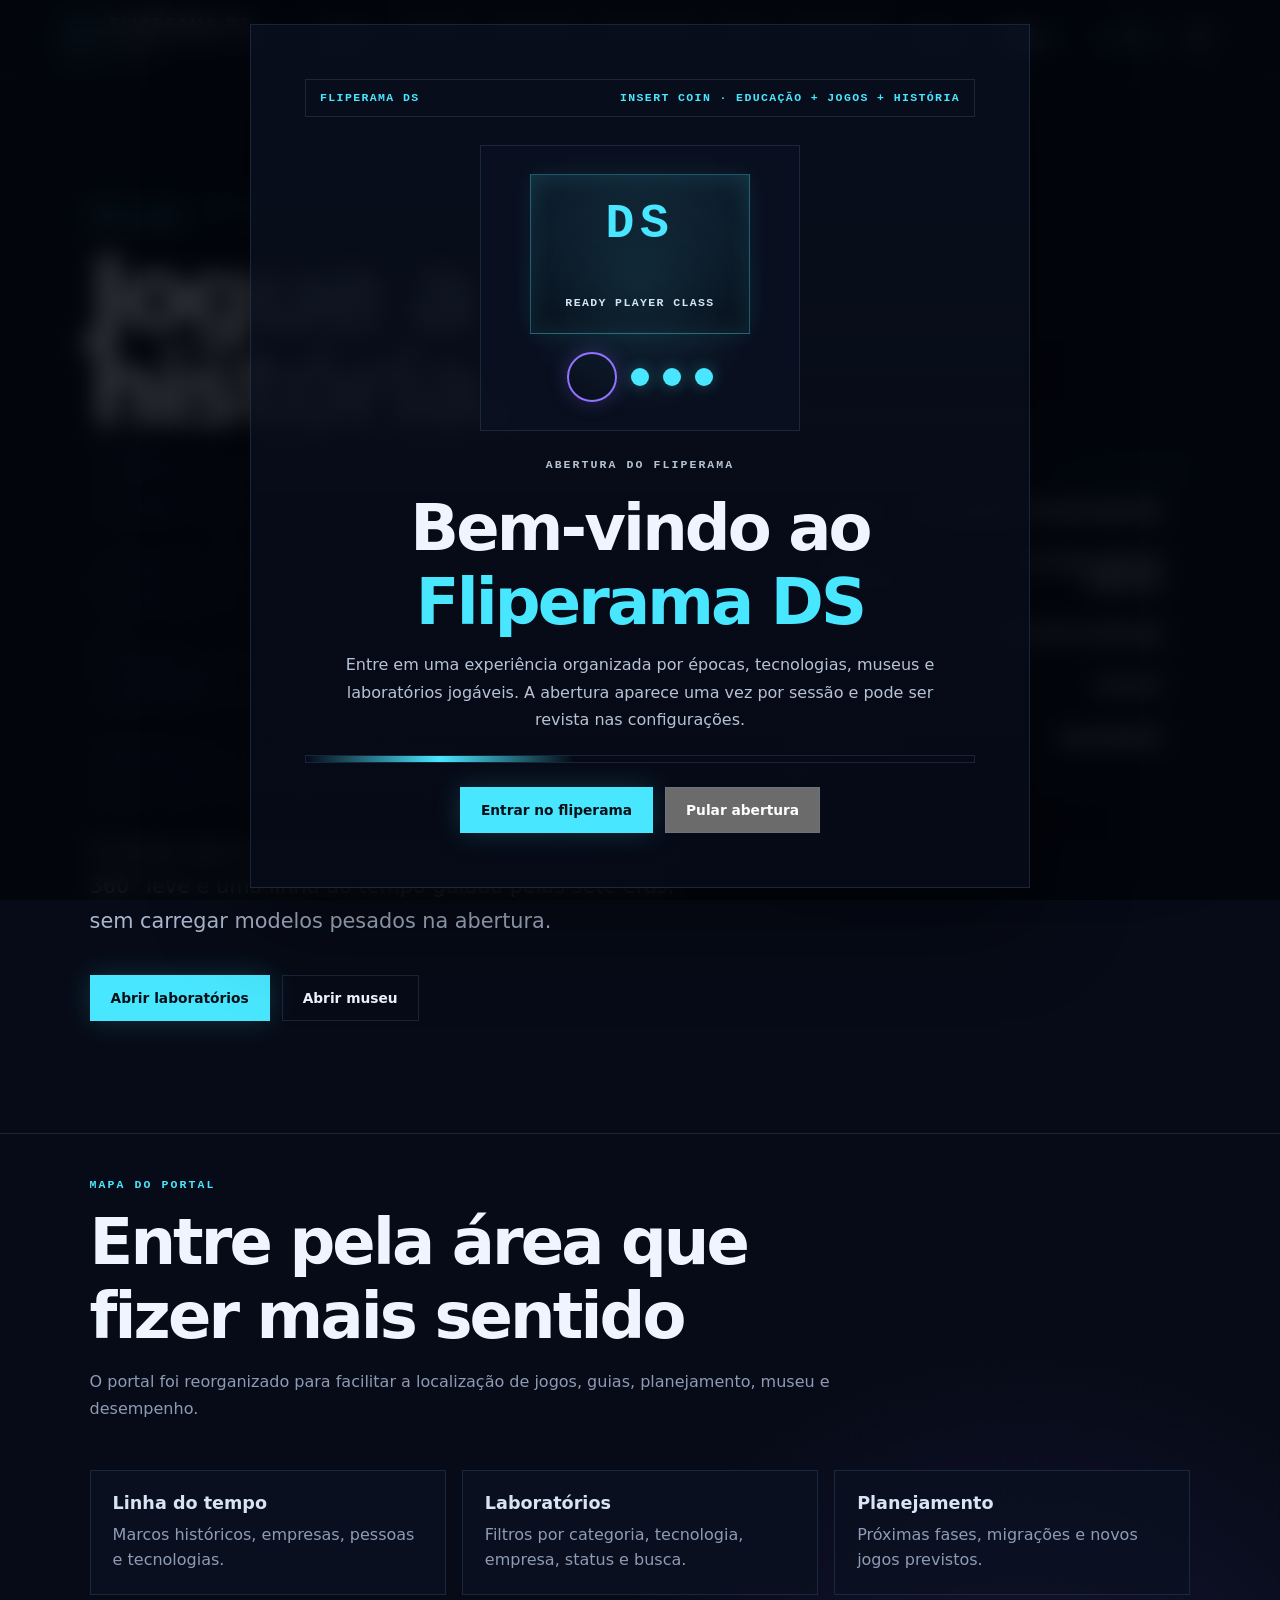
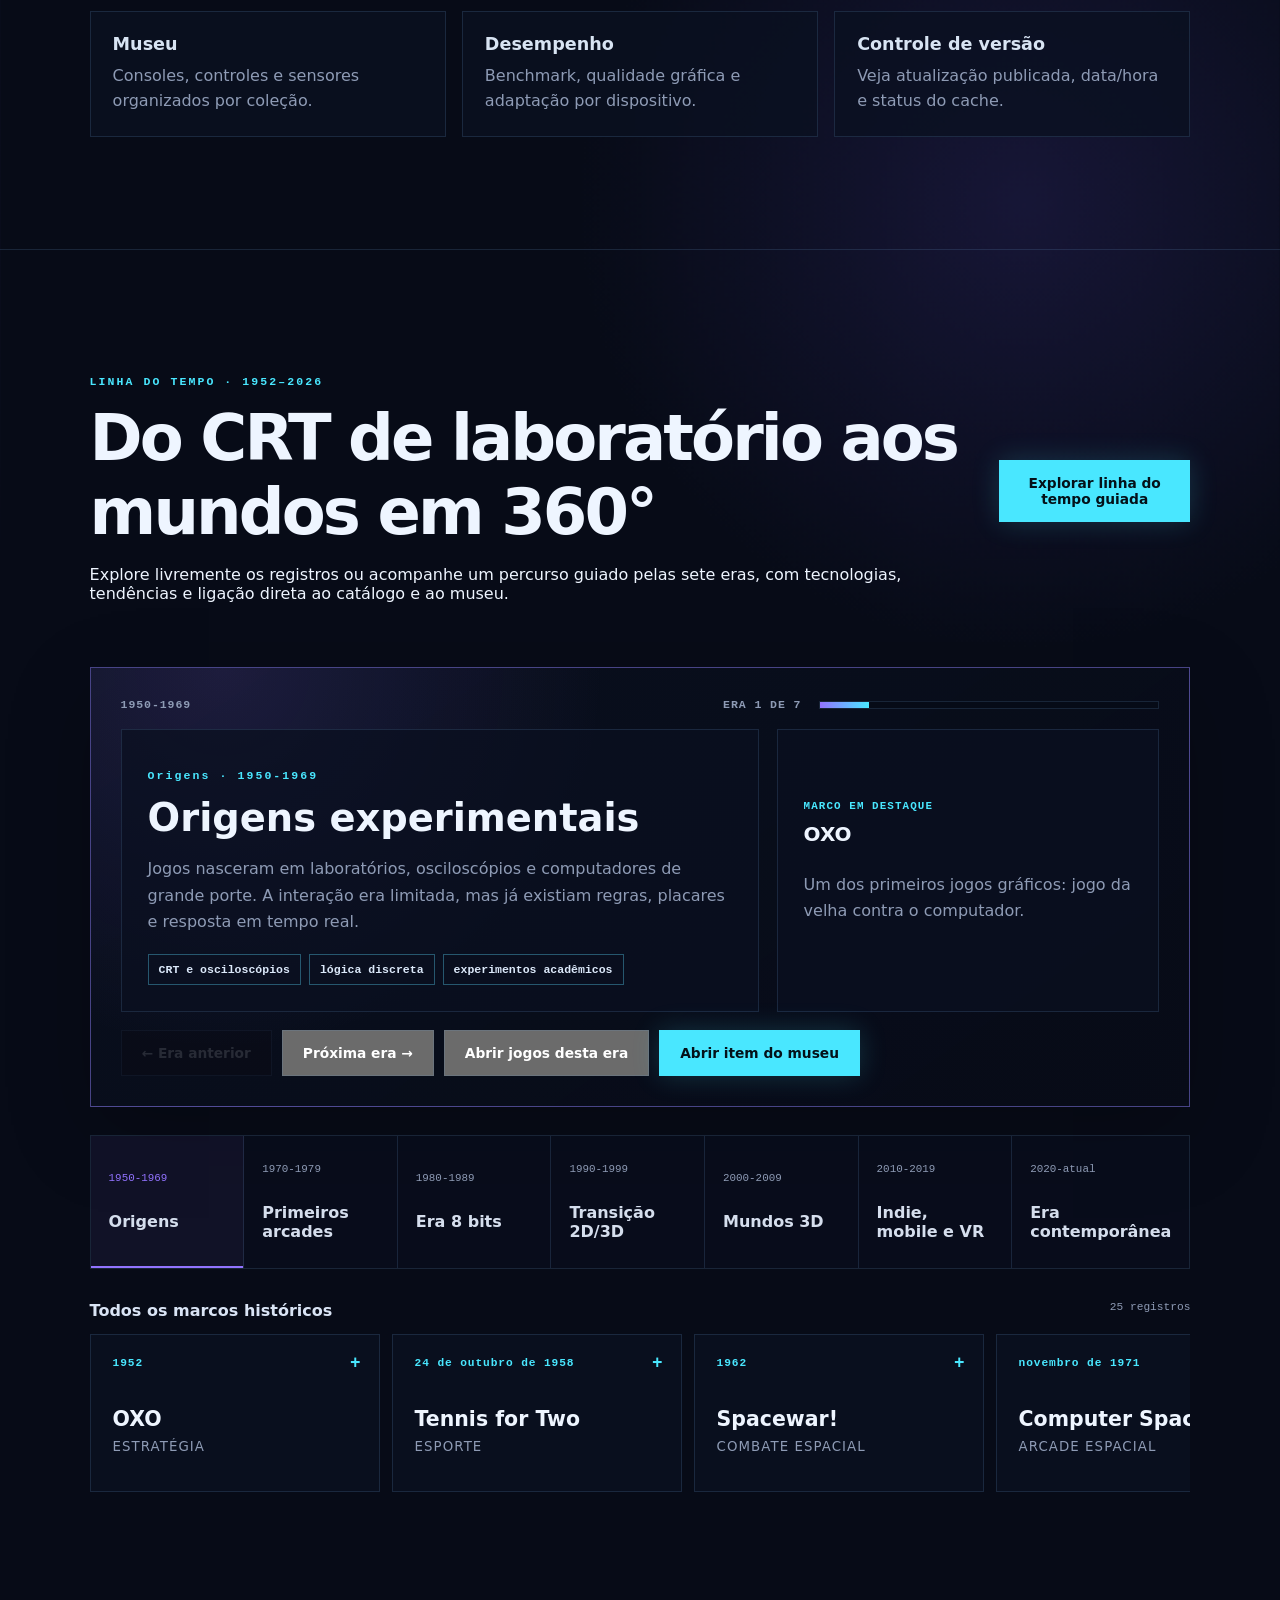
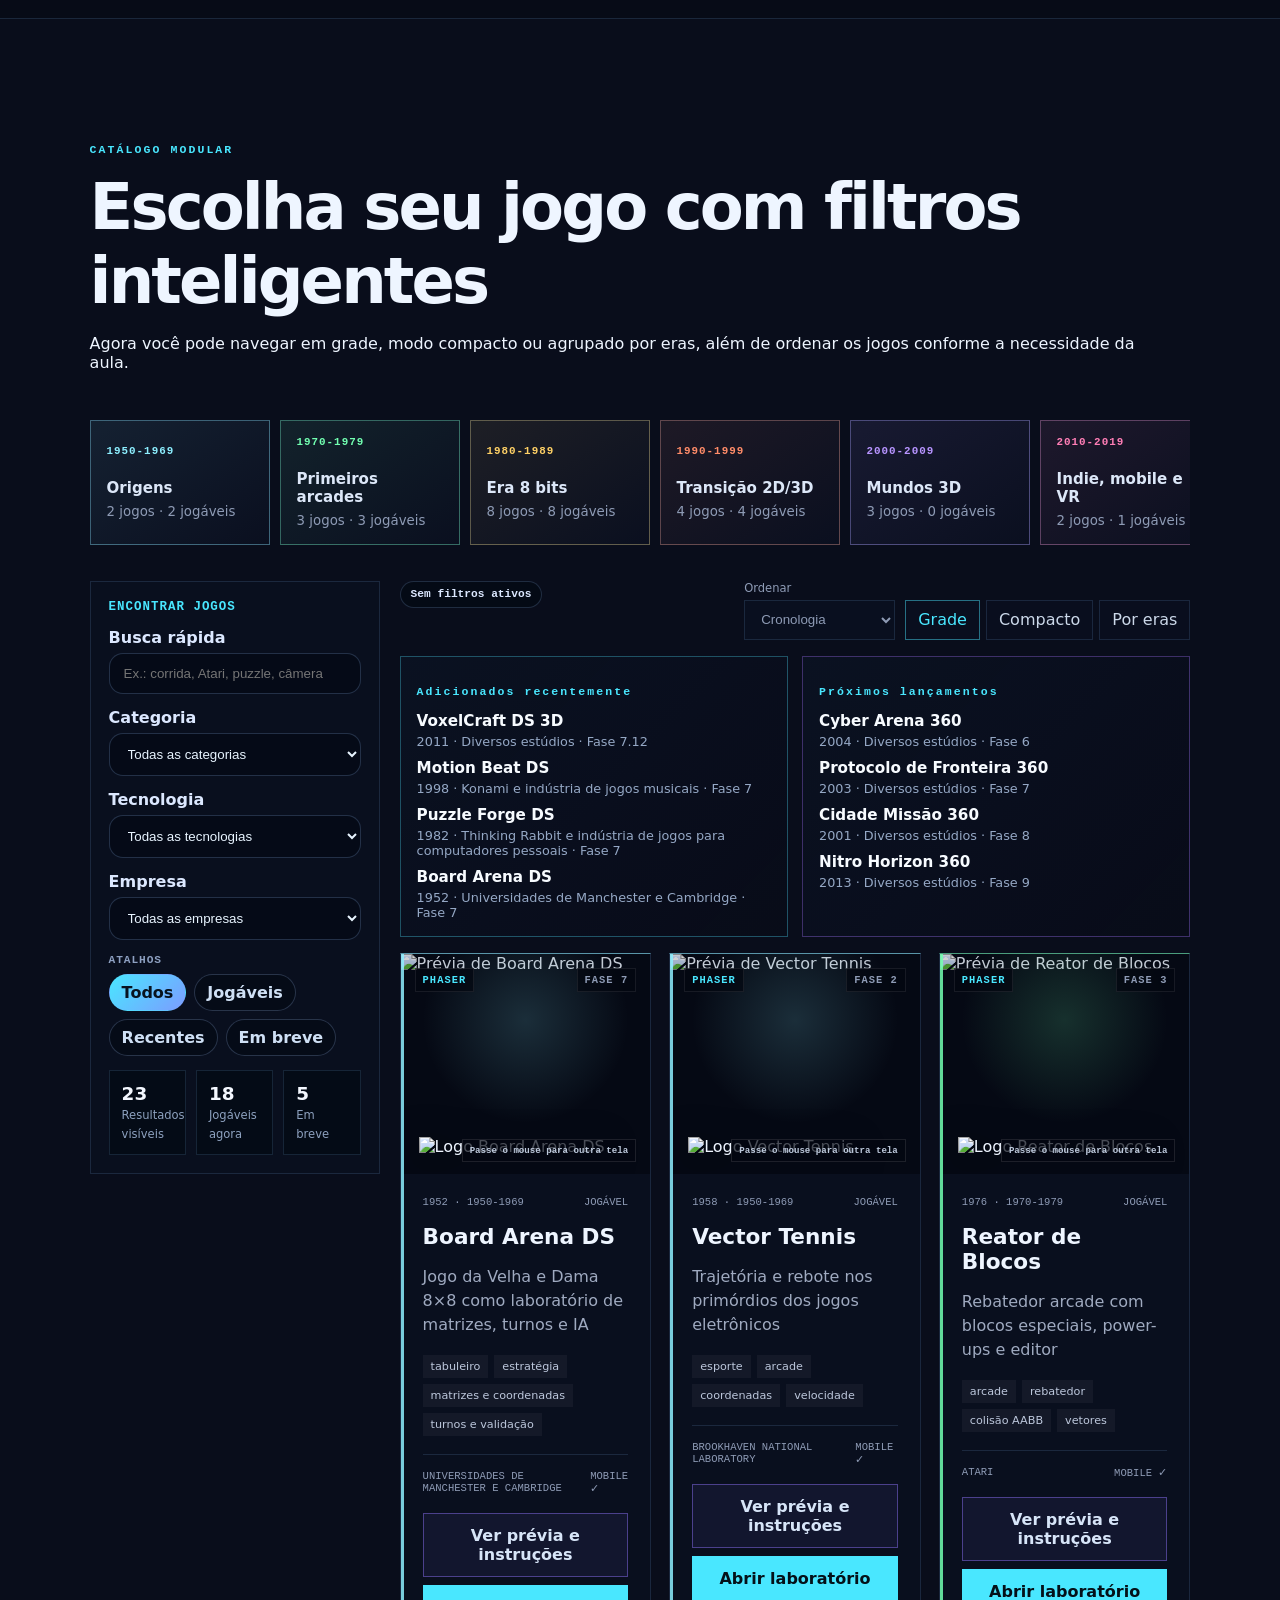
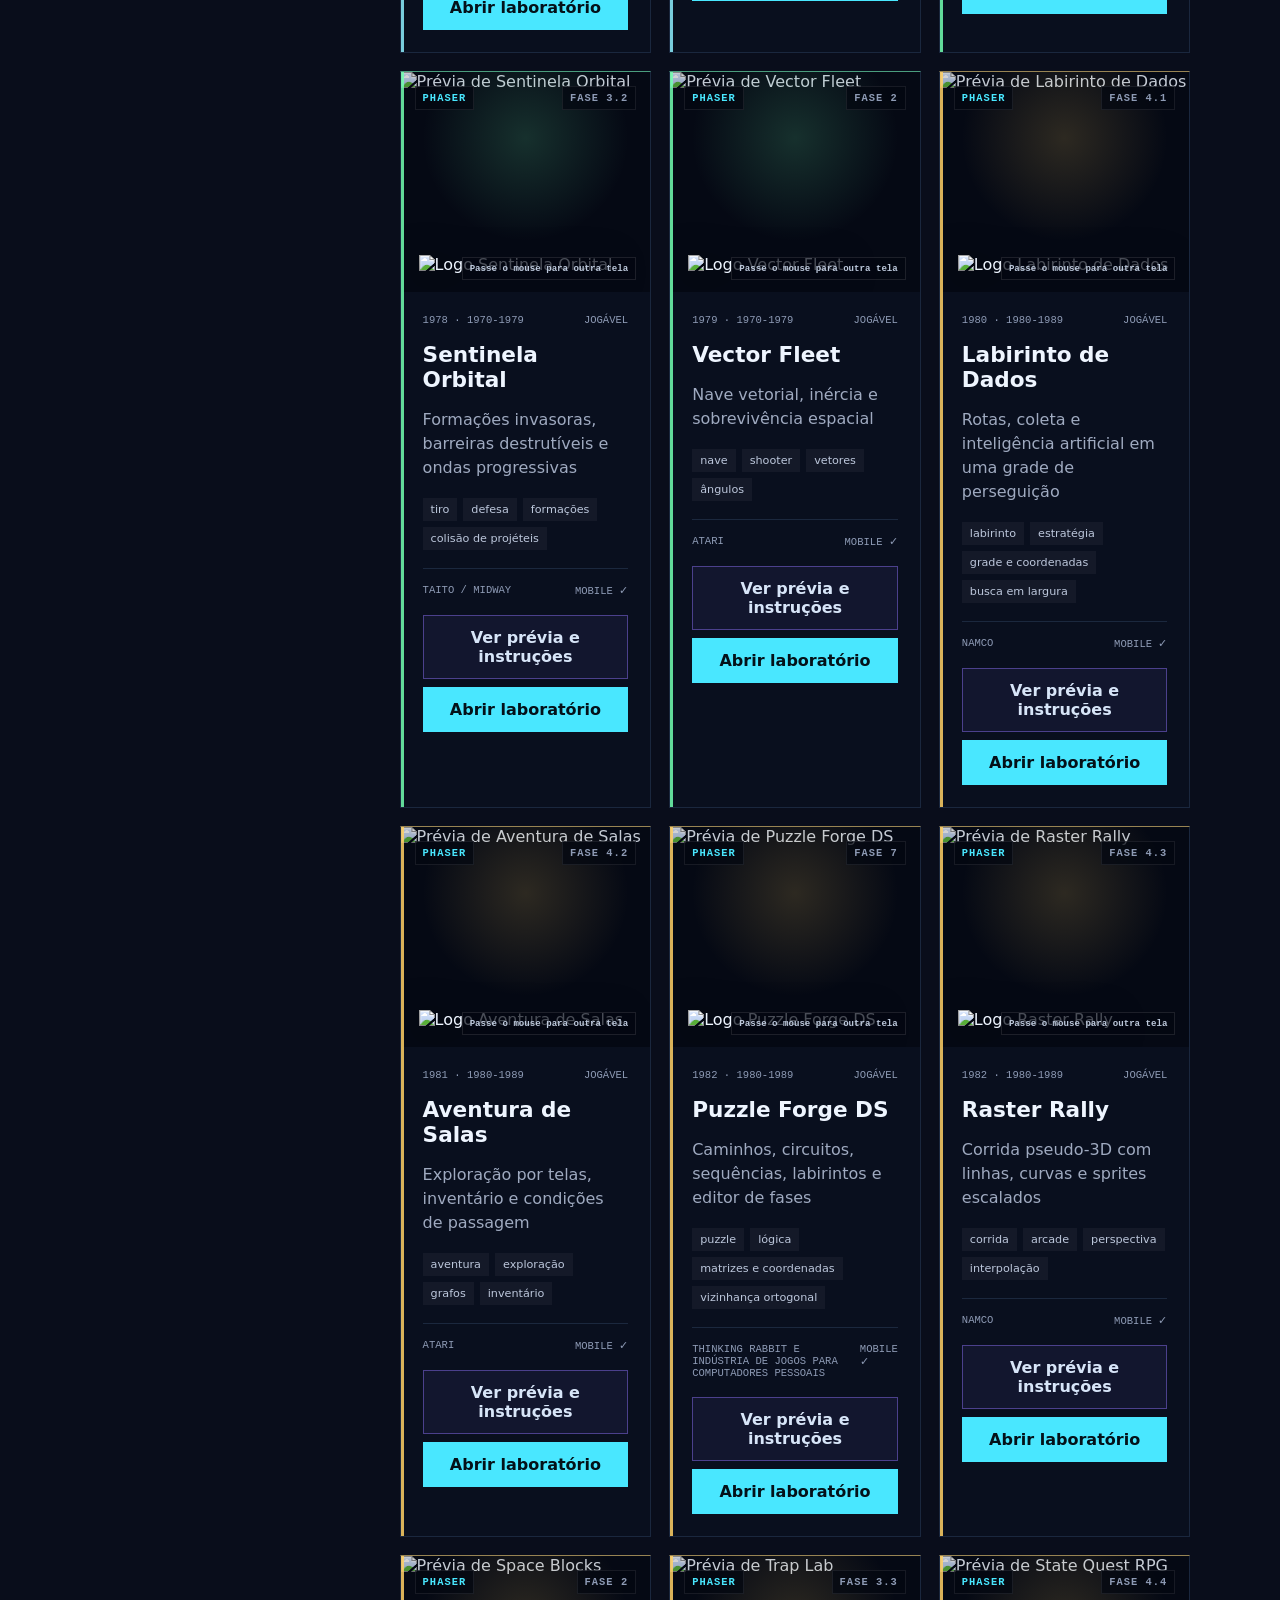
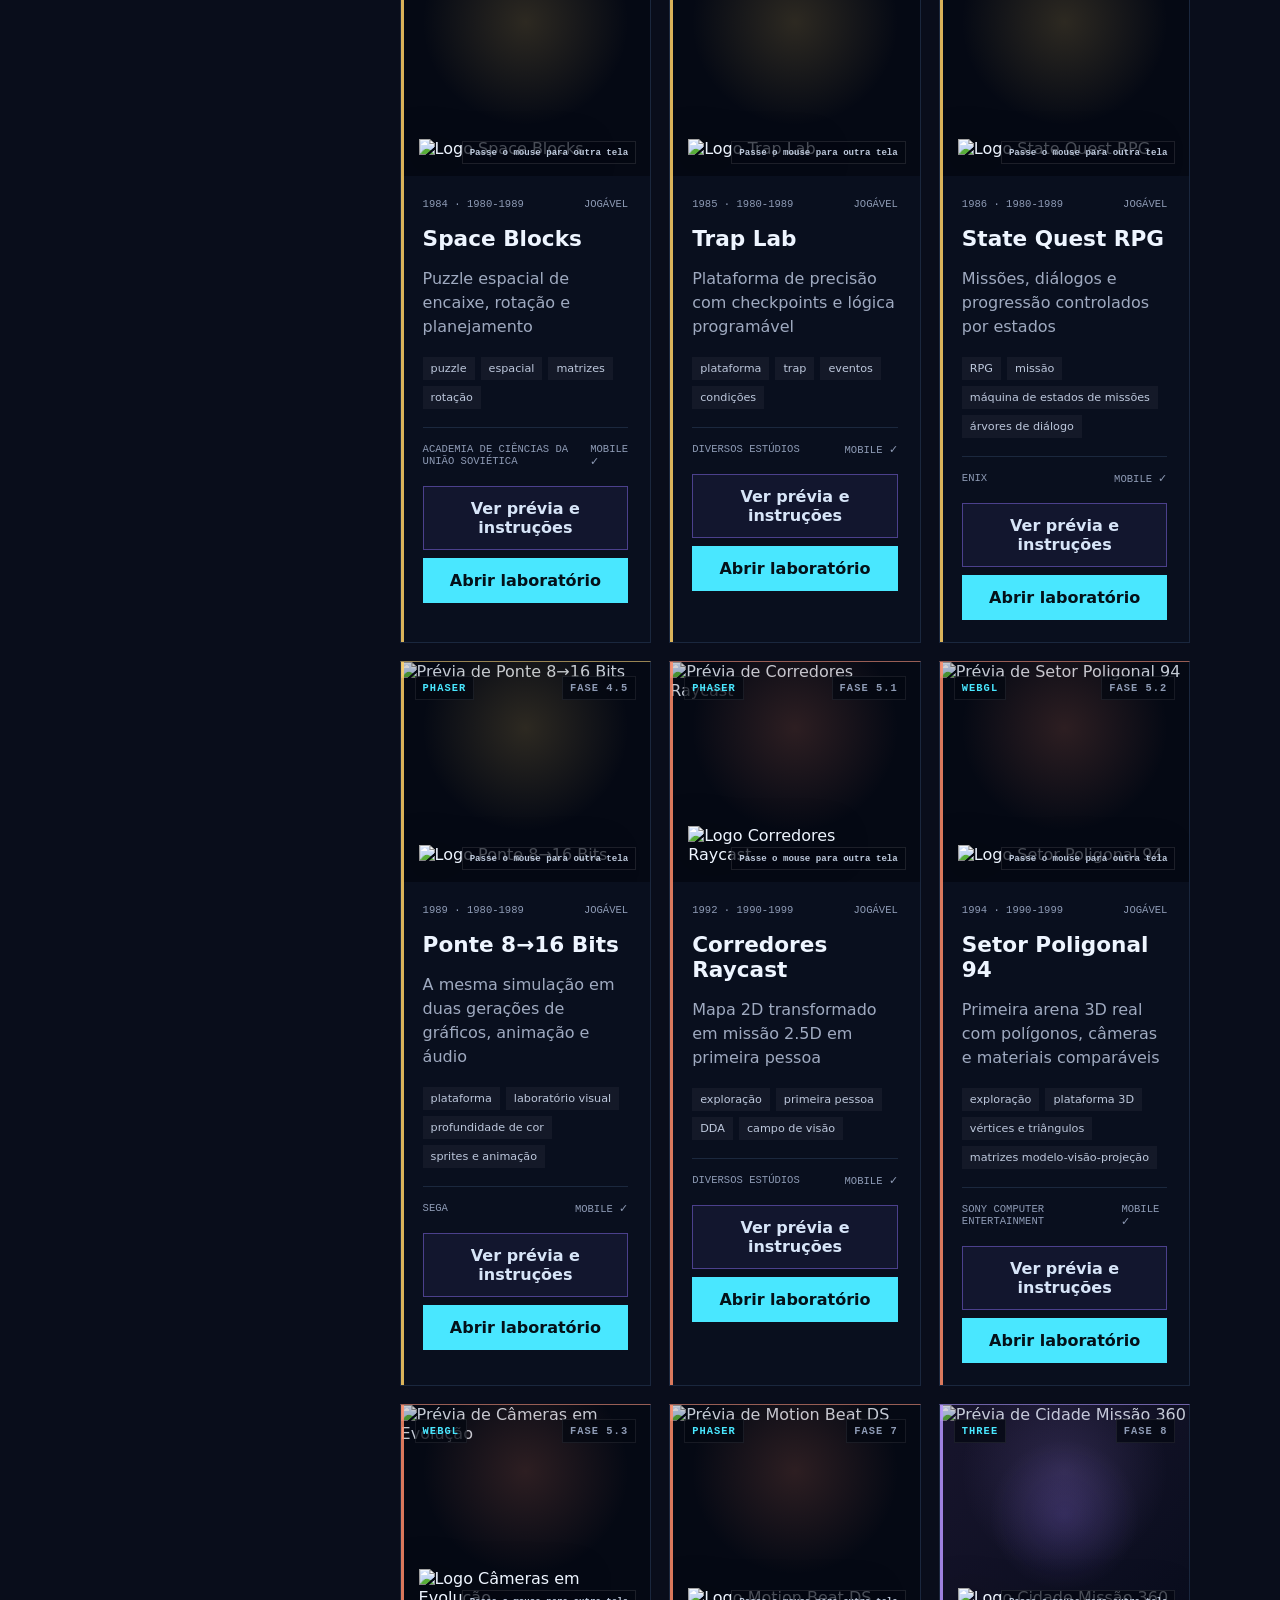
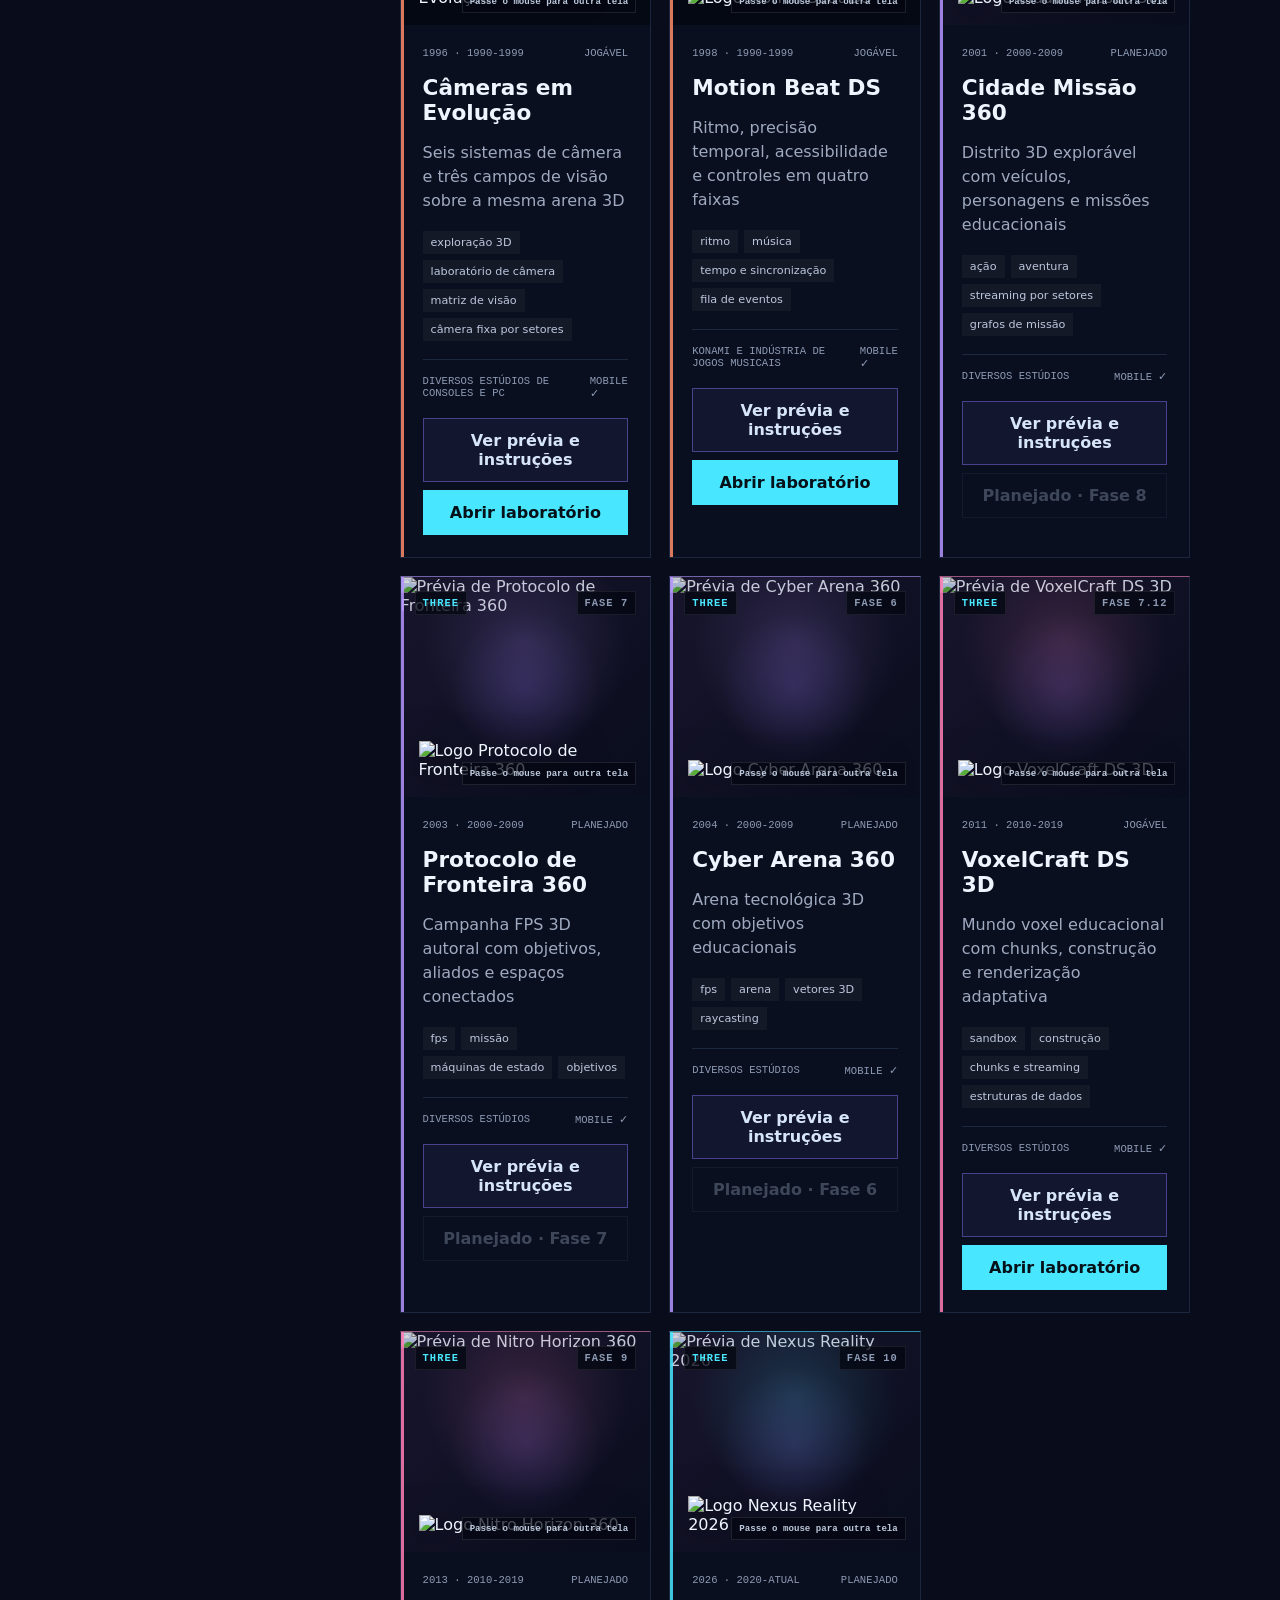
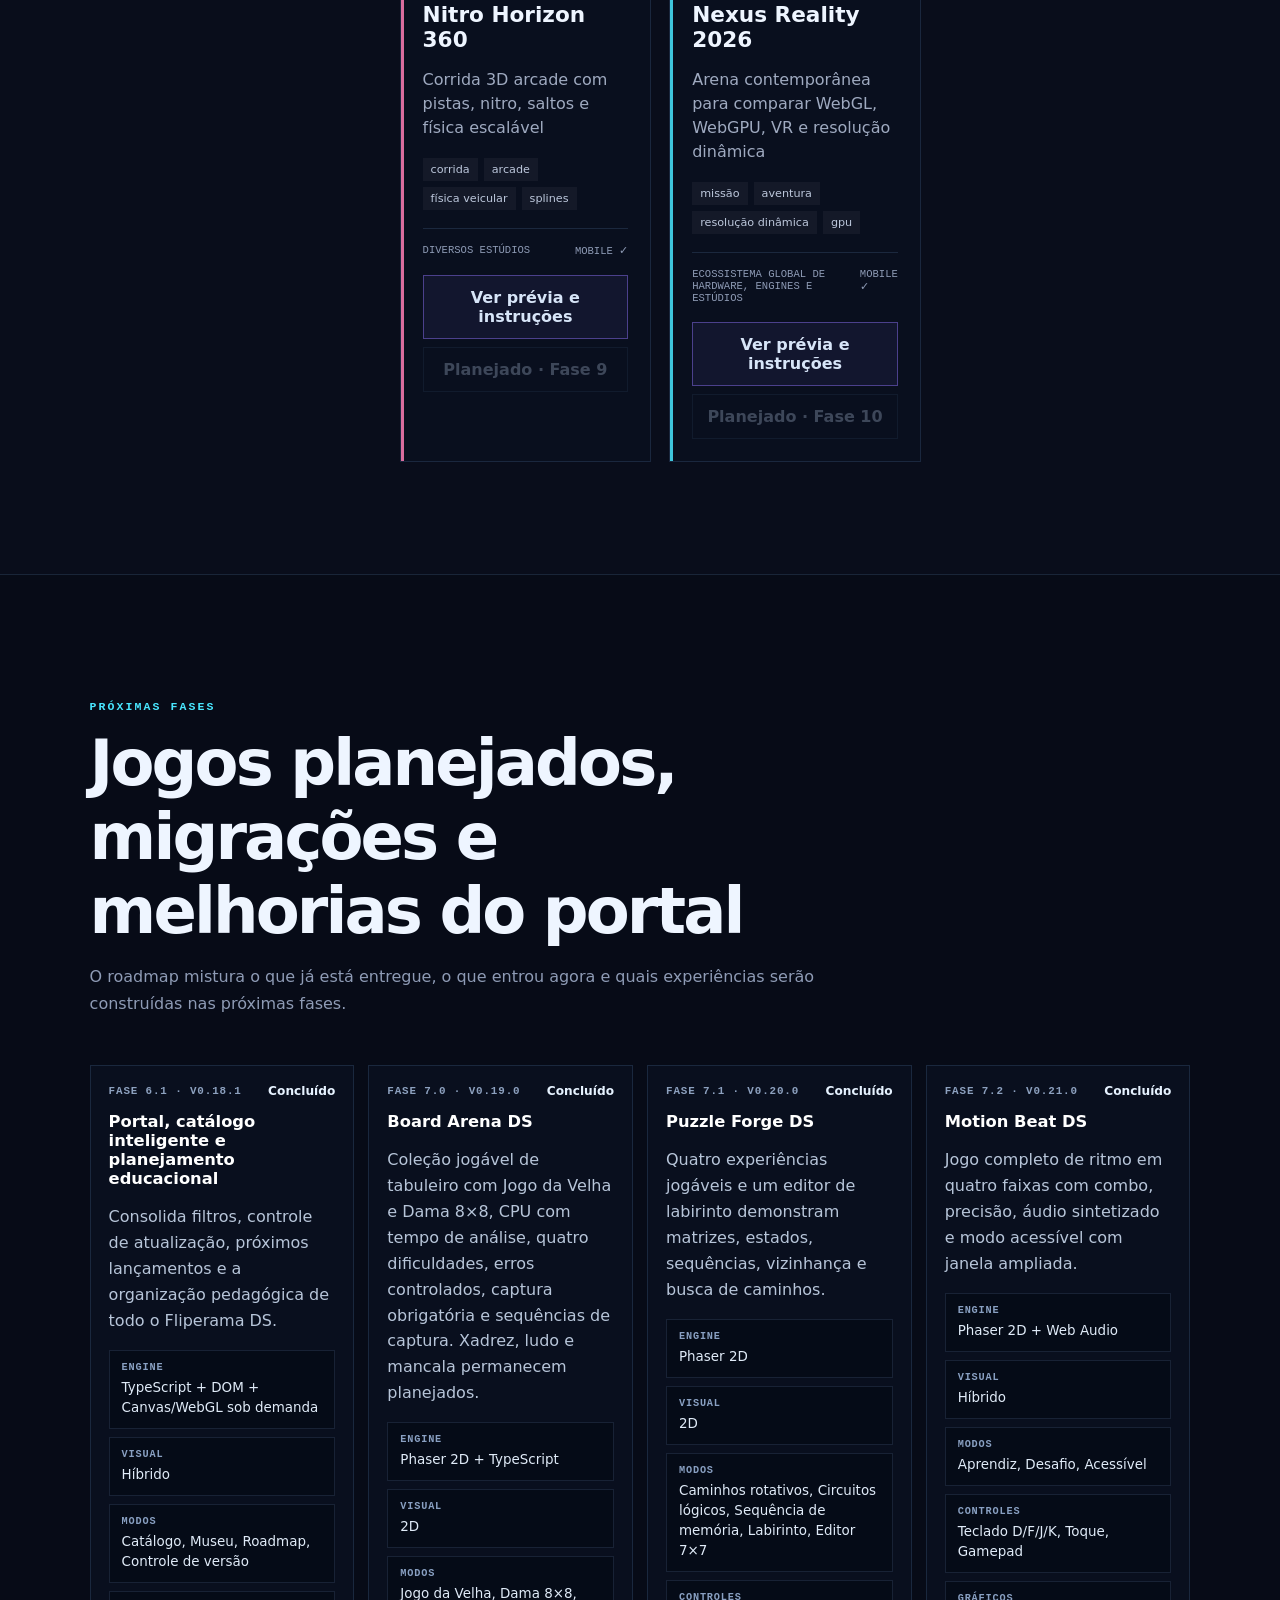
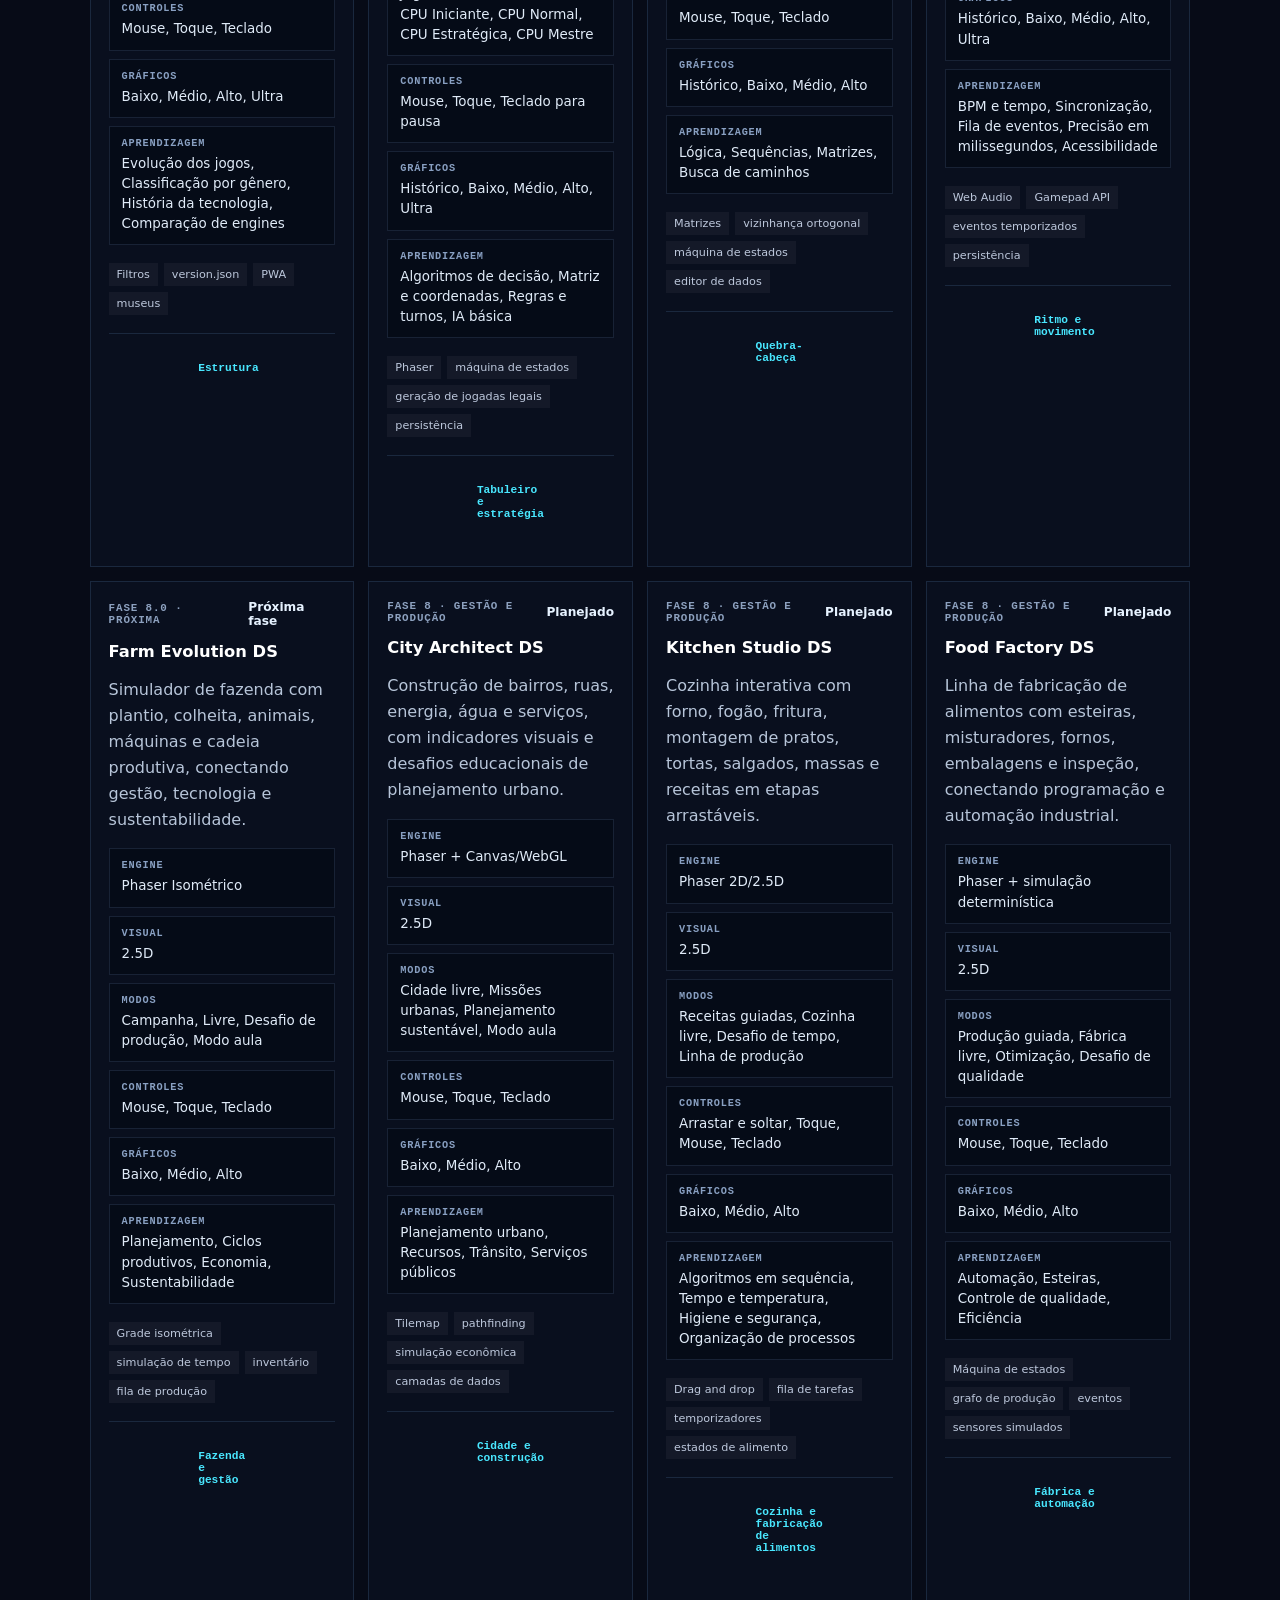
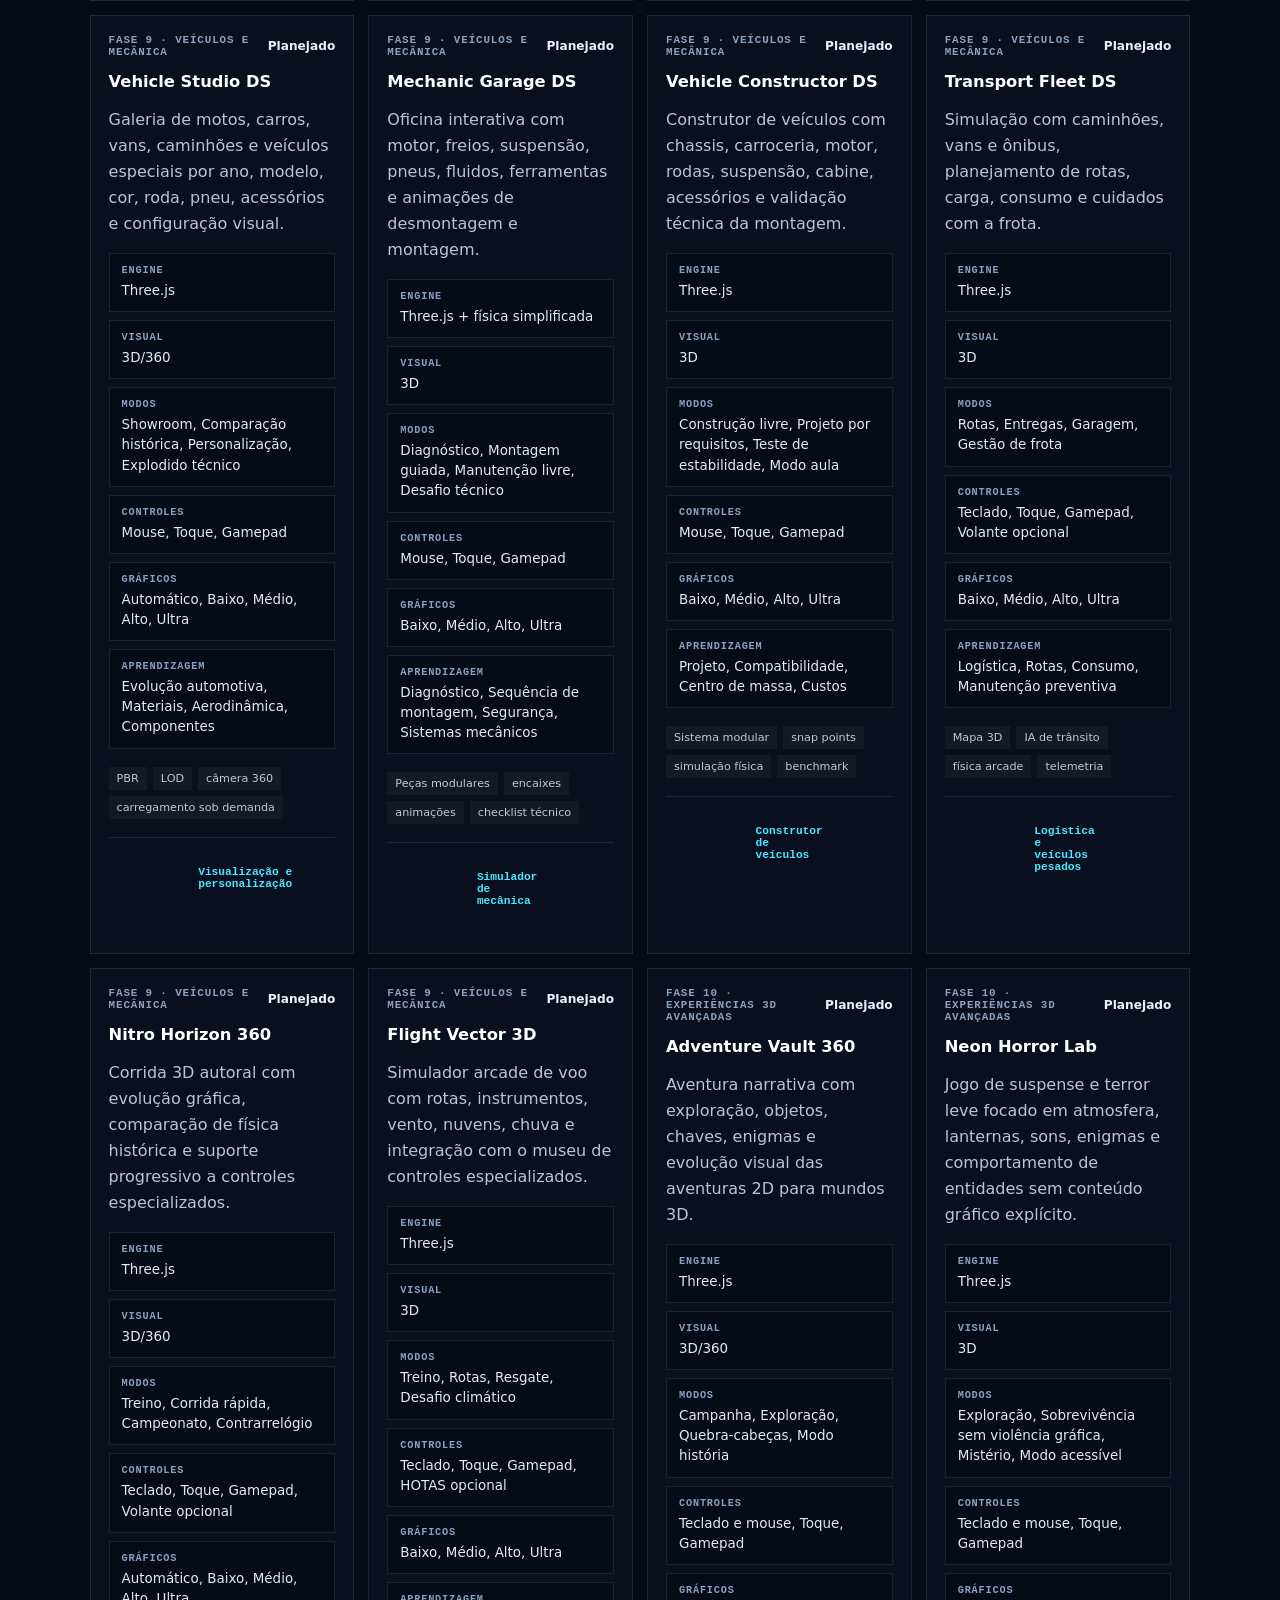
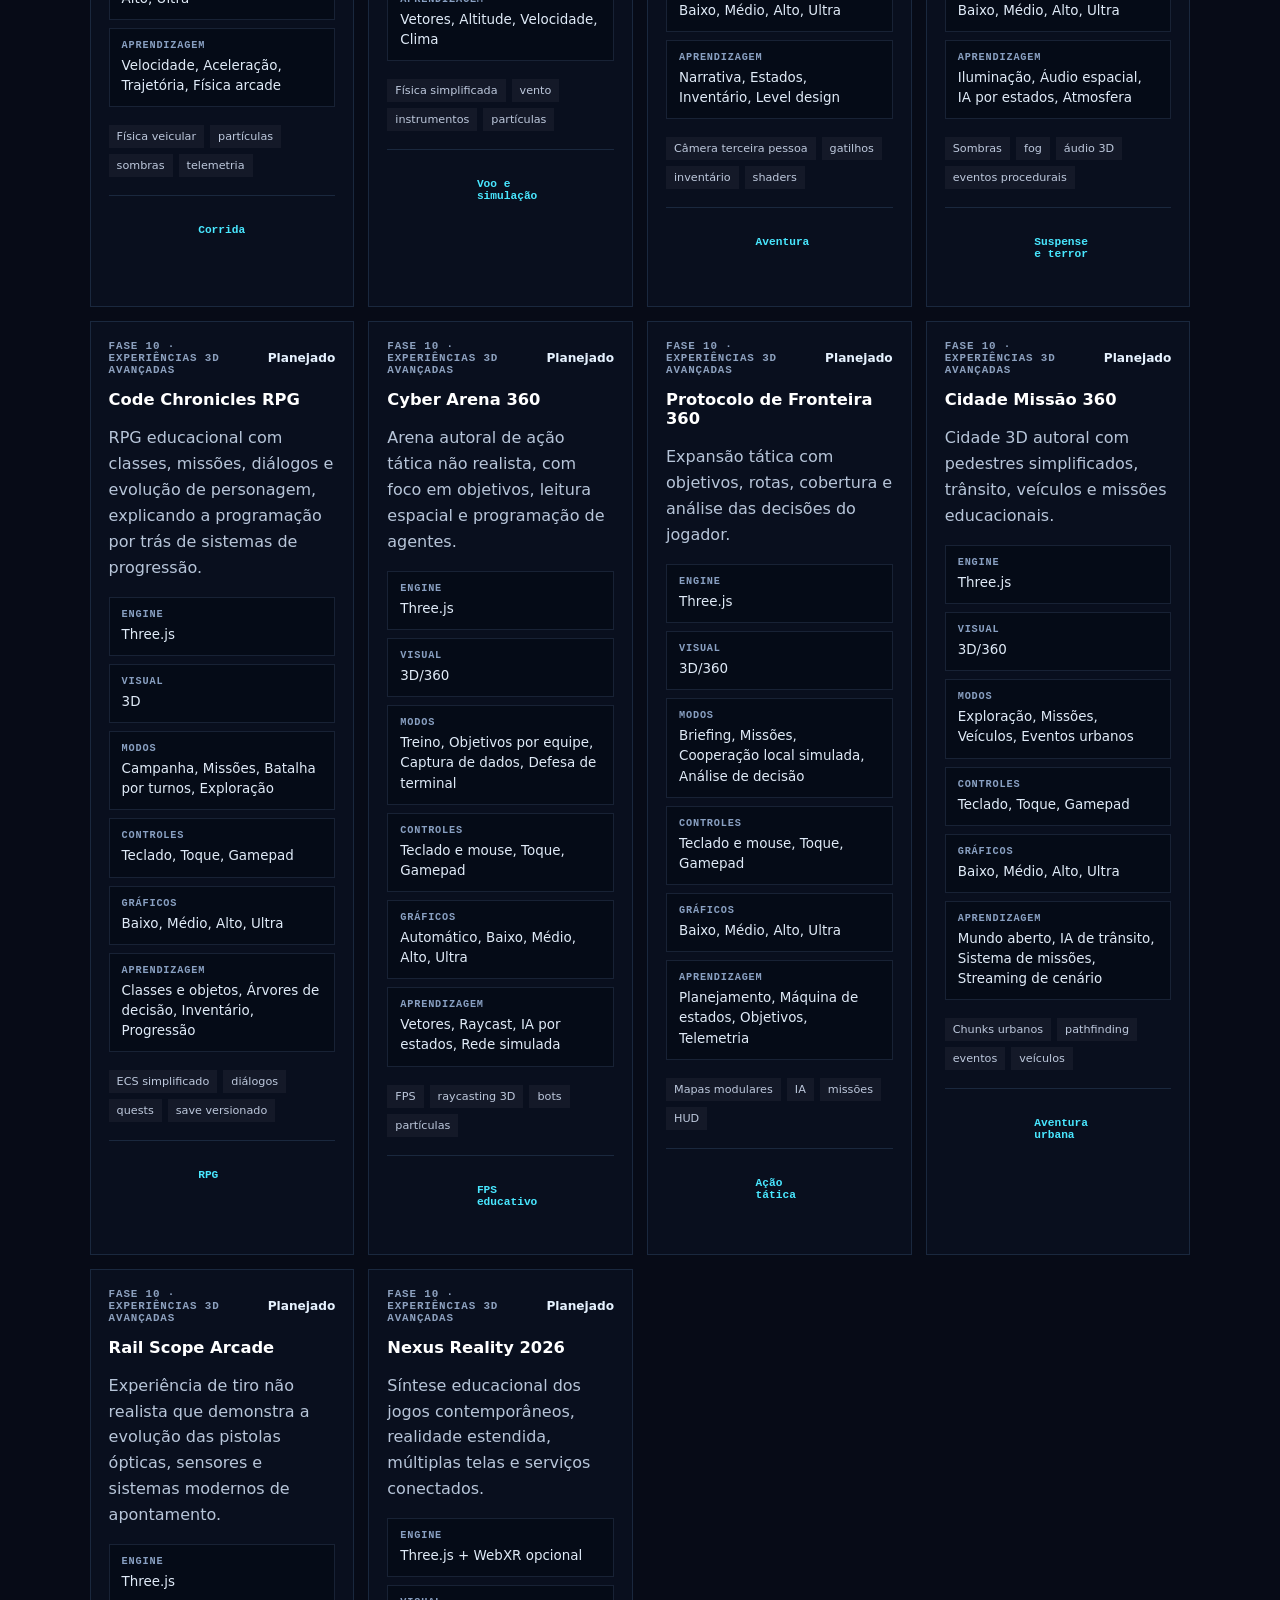
==== flipds/index.html @ 4206de2f "Add files via upload" ====
<!doctype html>
<html lang="pt-BR">
  <head>
    <meta charset="UTF-8" />
    <meta name="viewport" content="width=device-width, initial-scale=1.0, viewport-fit=cover" />
    <meta name="theme-color" content="#070b17" />
    <meta name="description" content="Fliperama DS — A Evolução dos Jogos: história, programação e laboratórios jogáveis." />
    <meta name="mobile-web-app-capable" content="yes" />
    <link rel="manifest" href="./manifest.webmanifest" />
    <link rel="icon" href="./icons/fliperama-ds.svg" type="image/svg+xml" />
    <link rel="stylesheet" href="./app.css" />
    <title>Fliperama DS v0.34.1</title>
    <script>
      (() => {
        const renderFatal = (title, detail) => {
          const mount = document.querySelector('#app');
          if (!mount || !mount.textContent.includes('Carregando Fliperama DS')) return;
          mount.innerHTML = `
            <main style="max-width:760px;margin:8vh auto;padding:24px;font:500 1rem/1.55 system-ui;color:#e9f1ff;background:#0b1425;border:1px solid #28466e;border-radius:20px;box-shadow:0 24px 70px #0008">
              <p style="margin:0 0 8px;color:#7ee7ff;font-weight:800;letter-spacing:.08em">DIAGNÓSTICO DE INICIALIZAÇÃO</p>
              <h1 style="margin:.2rem 0 1rem;font-size:clamp(1.5rem,4vw,2.25rem)">${title}</h1>
              <p>${detail}</p>
              <p>Atualize a página. Se o problema continuar, abra <a style="color:#7ee7ff" href="./diagnostico.html">diagnostico.html</a> para verificar os arquivos e o navegador.</p>
              <button onclick="location.reload()" style="border:0;border-radius:12px;padding:12px 18px;font-weight:800;cursor:pointer">Tentar novamente</button>
            </main>`;
        };
        window.__fliperamaFatal = renderFatal;
        window.addEventListener('error', (event) => {
          if (event.target && event.target.tagName === 'SCRIPT') {
            renderFatal('Não foi possível carregar o código principal.', 'O arquivo app.js não foi encontrado, foi bloqueado ou está incompleto.');
          }
        }, true);
        window.addEventListener('unhandledrejection', (event) => {
          const message = event.reason instanceof Error ? event.reason.message : String(event.reason || 'Erro inesperado');
          console.error('[Fliperama DS] Promessa não tratada:', event.reason);
          const mount = document.querySelector('#app');
          if (mount && mount.textContent.includes('Carregando Fliperama DS')) {
            renderFatal('A plataforma não concluiu a inicialização.', message);
          }
        });
        window.setTimeout(() => {
          const mount = document.querySelector('#app');
          if (mount && mount.textContent.includes('Carregando Fliperama DS')) {
            renderFatal('O carregamento demorou mais que o esperado.', 'Verifique o pacote, o cache do navegador e a disponibilidade do JavaScript.');
          }
        }, 15000);
      })();
    </script>
  </head>
  <body>
    <div id="app"><p style="margin:2rem;font:600 1rem system-ui;color:#dce8ff">Carregando Fliperama DS…</p></div>
    <noscript><p style="margin:2rem;font:600 1rem system-ui;color:#dce8ff">Ative o JavaScript para abrir o Fliperama DS.</p></noscript>
    <script defer src="./app.js"></script>
  </body>
</html>
---- flipds/app.css ----
:root {
  color-scheme: dark;
  font-family: Inter, ui-sans-serif, system-ui, -apple-system, BlinkMacSystemFont, "Segoe UI", sans-serif;
  color: #eef5ff;
  background: #070b17;
  font-synthesis: none;
  --cyan: #49e7ff;
  --violet: #9273ff;
  --muted: #8e9bb5;
  --panel: rgba(15, 22, 43, .72);
  --line: rgba(105, 153, 205, .18);
}

* { box-sizing: border-box; }
html { scroll-behavior: smooth; }
body { margin: 0; min-width: 320px; min-height: 100vh; background: radial-gradient(circle at 80% 8%, rgba(78, 61, 166, .22), transparent 28rem), #070b17; }
body::before { content: ''; position: fixed; inset: 0; pointer-events: none; opacity: .16; background-image: linear-gradient(rgba(255,255,255,.035) 1px, transparent 1px), linear-gradient(90deg, rgba(255,255,255,.035) 1px, transparent 1px); background-size: 32px 32px; mask-image: linear-gradient(to bottom, black, transparent 70%); }
a { color: inherit; text-decoration: none; }
button { font: inherit; }
[hidden] { display: none !important; }
.topbar { position: sticky; top: 0; z-index: 20; display: flex; align-items: center; justify-content: space-between; min-height: 76px; padding: 0 5vw; border-bottom: 1px solid var(--line); background: rgba(7, 11, 23, .82); backdrop-filter: blur(18px); }
.brand { display: flex; align-items: center; gap: 12px; }
.brand-mark { display: grid; place-items: center; width: 38px; height: 38px; border: 1px solid var(--cyan); color: var(--cyan); font: 800 12px/1 monospace; box-shadow: 0 0 24px rgba(73,231,255,.2), inset 0 0 18px rgba(73,231,255,.08); }
.brand strong, .brand small { display: block; }
.brand strong { letter-spacing: .18em; font-size: .85rem; }
.brand small { color: var(--muted); font-size: .68rem; margin-top: 3px; }
nav { display: flex; gap: 28px; color: #b8c4da; font-size: .84rem; }
nav a:hover { color: var(--cyan); }
.icon-button { display: grid; place-items: center; width: 42px; height: 42px; padding: 0; color: #dce7f8; border: 1px solid var(--line); background: rgba(255,255,255,.035); cursor: pointer; }
.icon-button:hover { color: var(--cyan); border-color: rgba(73,231,255,.5); }
.settings-panel { position: fixed; z-index: 60; top: 76px; right: 0; width: min(420px, 100%); height: calc(100dvh - 76px); padding: 28px; overflow-y: auto; border-left: 1px solid var(--line); background: rgba(7,11,23,.97); box-shadow: -28px 0 80px rgba(0,0,0,.35); }
.settings-head { display: flex; justify-content: space-between; align-items: start; gap: 18px; margin-bottom: 32px; }
.settings-head h2 { margin: .2rem 0; font-size: 2rem; }
.settings-panel > label { display: grid; gap: 10px; padding: 18px 0; color: #cbd6e8; border-top: 1px solid var(--line); font-size: .88rem; }
.settings-panel select { width: 100%; padding: 12px; color: #eef5ff; border: 1px solid var(--line); background: #0d1529; }
.settings-panel .switch-row { display: flex; align-items: center; justify-content: space-between; }
.switch-row input { width: 20px; height: 20px; accent-color: var(--cyan); }
.settings-note { color: var(--muted); font-size: .8rem; line-height: 1.6; }
.hero { min-height: calc(100svh - 76px); display: grid; grid-template-columns: minmax(0, 1.2fr) minmax(300px, .8fr); align-items: center; gap: 8vw; padding: 7rem 7vw; }
.eyebrow { color: var(--cyan); font: 700 .72rem/1.4 monospace; letter-spacing: .18em; }
h1 { margin: 1rem 0; font-size: clamp(3.2rem, 8vw, 7.4rem); line-height: .92; letter-spacing: -.065em; }
h1 span { color: transparent; -webkit-text-stroke: 1px rgba(146, 115, 255, .9); }
.lead { max-width: 720px; color: #aab6cc; font-size: clamp(1rem, 2vw, 1.3rem); line-height: 1.7; }
.hero-actions { display: flex; flex-wrap: wrap; gap: 12px; margin-top: 2.2rem; }
.button { padding: 14px 20px; border: 1px solid var(--line); font-weight: 700; font-size: .86rem; }
.button.primary { color: #041119; background: var(--cyan); border-color: var(--cyan); box-shadow: 0 0 28px rgba(73,231,255,.18); }
.button.secondary:hover { border-color: var(--violet); }
.hero-panel { position: relative; overflow: hidden; padding: 28px; border: 1px solid var(--line); background: linear-gradient(145deg, rgba(17,29,55,.78), rgba(10,14,29,.75)); box-shadow: 0 28px 90px rgba(0,0,0,.28); }
.hero-panel::before { content: ''; position: absolute; inset: 0; border-left: 2px solid var(--violet); opacity: .75; pointer-events: none; }
.panel-title { margin: 0 0 24px; font: 700 .74rem monospace; color: var(--violet); letter-spacing: .14em; }
.hero-panel dl { margin: 0; }
.hero-panel dl div { display: flex; justify-content: space-between; gap: 20px; padding: 16px 0; border-top: 1px solid var(--line); }
.hero-panel dt { color: var(--muted); }
.hero-panel dd { margin: 0; text-align: right; font-weight: 650; }
.scanline { position: absolute; width: 100%; height: 1px; top: 15%; left: 0; background: var(--cyan); box-shadow: 0 0 12px var(--cyan); opacity: .3; animation: scan 4s linear infinite; }
@keyframes scan { to { transform: translateY(280px); } }
.section { padding: 7rem 7vw; border-top: 1px solid var(--line); scroll-margin-top: 76px; }
.section-heading { max-width: 750px; margin-bottom: 3rem; }
.section-heading.row { max-width: none; display: flex; justify-content: space-between; align-items: end; gap: 20px; }
h2 { margin: .6rem 0 .8rem; font-size: clamp(2rem, 5vw, 4rem); letter-spacing: -.045em; }
.section-heading > p:last-child { color: var(--muted); line-height: 1.65; }
.timeline { display: grid; grid-template-columns: repeat(7, 1fr); border: 1px solid var(--line); }
.era { min-height: 132px; padding: 18px; color: var(--muted); text-align: left; border: 0; border-right: 1px solid var(--line); background: rgba(10,15,31,.45); cursor: pointer; transition: .2s ease; }
.era:last-child { border-right: 0; }
.era span, .era strong { display: block; }
.era span { font: .68rem monospace; }
.era strong { margin-top: 28px; color: #d5deed; }
.era:hover, .era.active { color: var(--cyan); background: rgba(73,231,255,.06); box-shadow: inset 0 -2px var(--cyan); }
.milestone-heading { display: flex; justify-content: space-between; gap: 18px; margin: 32px 0 14px; color: #d9e4f5; }
.milestone-heading span { color: var(--muted); font: .7rem monospace; }
.milestone-strip { display: grid; grid-auto-flow: column; grid-auto-columns: minmax(290px, 360px); gap: 12px; overflow-x: auto; padding: 0 0 14px; scroll-snap-type: x mandatory; scrollbar-color: var(--violet) rgba(255,255,255,.04); }
.milestone-card { align-self: start; min-width: 0; border: 1px solid var(--line); background: rgba(10, 16, 32, .82); scroll-snap-align: start; }
.milestone-card[open] { border-color: rgba(73,231,255,.46); }
.milestone-card summary { position: relative; display: grid; gap: 8px; min-height: 156px; padding: 22px; cursor: pointer; list-style: none; }
.milestone-card summary::-webkit-details-marker { display: none; }
.milestone-card summary::after { content: '+'; position: absolute; top: 18px; right: 18px; color: var(--cyan); font: 700 1.1rem monospace; }
.milestone-card[open] summary::after { content: '−'; }
.milestone-card summary span { padding-right: 28px; color: var(--cyan); font: 700 .7rem monospace; letter-spacing: .08em; }
.milestone-card summary strong { align-self: end; font-size: 1.28rem; }
.milestone-card summary small { color: var(--muted); text-transform: uppercase; letter-spacing: .08em; }
.milestone-details { padding: 0 22px 24px; border-top: 1px solid var(--line); }
.milestone-details > p { color: #abb8cd; line-height: 1.6; }
.milestone-details dl { margin: 18px 0 0; }
.milestone-details dl div { padding: 10px 0; border-top: 1px solid var(--line); }
.milestone-details dt { color: var(--violet); font: 700 .65rem monospace; text-transform: uppercase; }
.milestone-details dd { margin: 5px 0 0; color: #c7d2e4; font-size: .78rem; line-height: 1.5; }
.catalog-section { background: rgba(12,17,33,.46); }
.text-button { padding: 0 0 4px; color: var(--cyan); border: 0; border-bottom: 1px solid currentColor; background: none; cursor: pointer; }
.game-grid { display: grid; grid-template-columns: repeat(3, minmax(0, 1fr)); gap: 18px; }
.game-card { min-width: 0; border: 1px solid var(--line); background: var(--panel); transition: transform .2s ease, border-color .2s ease; }
.game-card:hover { transform: translateY(-4px); border-color: rgba(73,231,255,.48); }
.card-visual { position: relative; display: grid; place-items: center; min-height: 190px; overflow: hidden; background: radial-gradient(circle, rgba(73,231,255,.12), transparent 45%), linear-gradient(135deg, #111d36, #090d1d); }
.game-card[data-runtime="three"] .card-visual { background: radial-gradient(circle, rgba(146,115,255,.18), transparent 45%), linear-gradient(135deg, #18152d, #090d1d); }
.card-visual::after { content: ''; position: absolute; width: 72%; aspect-ratio: 1; border: 1px solid rgba(73,231,255,.12); transform: rotate(45deg); }
.visual-symbol { color: var(--cyan); font: 300 5rem/1 monospace; filter: drop-shadow(0 0 14px currentColor); }
.game-card[data-runtime="three"] .visual-symbol { color: var(--violet); }
.runtime, .phase { position: absolute; top: 14px; z-index: 2; font: 700 .65rem monospace; letter-spacing: .1em; }
.runtime { left: 14px; color: var(--cyan); }
.phase { right: 14px; color: var(--muted); }
.card-content { padding: 22px; }
.card-meta, .card-footer { display: flex; justify-content: space-between; gap: 12px; color: var(--muted); font: .66rem monospace; text-transform: uppercase; }
.card-content h3 { margin: 16px 0 8px; font-size: 1.35rem; }
.card-content > p { min-height: 48px; color: #9faac0; line-height: 1.5; }
.tags { display: flex; flex-wrap: wrap; gap: 6px; margin: 18px 0; }
.tags span { padding: 5px 8px; color: #bdc8dc; font-size: .7rem; background: rgba(255,255,255,.045); }
.card-footer { padding-top: 15px; border-top: 1px solid var(--line); }
.card-action { width: 100%; margin-top: 18px; padding: 12px 14px; color: #77849a; border: 1px solid var(--line); background: transparent; font-weight: 750; cursor: not-allowed; }
.card-action.playable { color: #041119; border-color: var(--cyan); background: var(--cyan); cursor: pointer; }
.card-action.playable:hover { box-shadow: 0 0 26px rgba(73,231,255,.2); }
.performance-section { background: linear-gradient(135deg, rgba(73,231,255,.035), transparent 50%); }
.performance-card { display: grid; grid-template-columns: minmax(0, 1fr) auto; gap: 22px; align-items: center; padding: 28px; border: 1px solid var(--line); background: var(--panel); }
#benchmark-status strong, #benchmark-status span { display: block; }
#benchmark-status span { margin-top: 7px; color: var(--muted); }
.benchmark-result { grid-column: 1 / -1; display: grid; grid-template-columns: repeat(4, 1fr); gap: 1px; background: var(--line); border: 1px solid var(--line); }
.benchmark-result div { padding: 18px; background: #0a1020; }
.benchmark-result span, .benchmark-result strong { display: block; }
.benchmark-result span { color: var(--muted); font-size: .72rem; }
.benchmark-result strong { margin-top: 9px; color: var(--cyan); }
.architecture { background: radial-gradient(circle at 10% 90%, rgba(146,115,255,.08), transparent 30rem); }
.architecture-grid { display: grid; grid-template-columns: repeat(4, 1fr); gap: 1px; background: var(--line); border: 1px solid var(--line); }
.architecture-grid article { padding: 28px; background: #0a0f20; }
.architecture-grid span { color: var(--violet); font: 700 .72rem monospace; }
.architecture-grid h3 { margin: 2rem 0 .7rem; font-size: 1.25rem; }
.architecture-grid p { color: var(--muted); line-height: 1.6; font-size: .9rem; }
footer { display: flex; justify-content: space-between; gap: 20px; padding: 28px 7vw; color: var(--muted); border-top: 1px solid var(--line); font: .7rem monospace; }
.game-dialog { width: min(1180px, calc(100% - 28px)); max-width: none; padding: 0; color: #eef5ff; border: 1px solid rgba(73,231,255,.35); background: #070b17; box-shadow: 0 32px 120px rgba(0,0,0,.7); }
.game-dialog::backdrop { background: rgba(1,4,12,.86); backdrop-filter: blur(8px); }
.game-shell { display: grid; grid-template-rows: auto auto minmax(0, 1fr); max-height: min(94dvh, 920px); }
.game-header { display: grid; grid-template-columns: 1fr auto auto; align-items: center; gap: 28px; padding: 18px 22px; border-bottom: 1px solid var(--line); }
.game-header h2 { margin: .1rem 0; font-size: clamp(1.4rem, 4vw, 2.2rem); }
.game-header .eyebrow { margin: 0; }
.lab-actions { display: flex; align-items: center; gap: 8px; }
.lab-action { min-height: 40px; padding: 0 12px; color: #cbd6e8; border: 1px solid var(--line); background: rgba(255,255,255,.035); cursor: pointer; font: 700 .67rem monospace; }
.lab-action:hover { color: var(--cyan); border-color: rgba(73,231,255,.5); }
.scoreboard { display: flex; gap: 18px; font: .7rem monospace; color: var(--muted); }
.scoreboard span { display: flex; align-items: baseline; gap: 7px; }
.scoreboard i { font-style: normal; }
.scoreboard strong { color: #eef5ff; font-size: 1.5rem; }
.game-tabs { display: flex; gap: 0; overflow-x: auto; padding: 0 22px; border-bottom: 1px solid var(--line); background: #090f20; }
.game-tabs button { min-width: max-content; padding: 13px 18px; color: var(--muted); border: 0; border-bottom: 2px solid transparent; background: none; cursor: pointer; font: 700 .7rem monospace; letter-spacing: .08em; }
.game-tabs button:hover, .game-tabs button.active { color: var(--cyan); border-bottom-color: var(--cyan); }
.game-panel { min-height: 0; overflow: auto; }
.play-panel { display: grid; grid-template-rows: minmax(320px, 66vh) auto auto; overflow: hidden; }
.game-stage { position: relative; min-height: 320px; overflow: hidden; background: #050914; touch-action: none; }
.game-canvas { position: absolute; inset: 0; }
.game-stage canvas { display: block; }
.game-loading, .game-error { position: absolute; inset: 0; display: grid; place-content: center; justify-items: center; gap: 16px; color: var(--muted); text-align: center; }
.game-error strong { color: #ff8a9a; }
.game-error span { max-width: 480px; }
.loader { width: 38px; height: 38px; border: 2px solid var(--line); border-top-color: var(--cyan); border-radius: 50%; animation: spin .8s linear infinite; }
@keyframes spin { to { transform: rotate(360deg); } }
.game-overlay { position: absolute; z-index: 3; inset: 0; display: grid; place-content: center; justify-items: center; gap: 18px; padding: 32px; text-align: center; background: rgba(3, 7, 17, .88); backdrop-filter: blur(8px); }
.game-overlay h3 { max-width: 620px; margin: 0; font-size: clamp(1.5rem, 4vw, 2.7rem); }
.game-overlay > p { max-width: 620px; margin: 0; color: var(--muted); line-height: 1.6; }
.tutorial-steps { display: grid; grid-template-columns: repeat(3, 1fr); gap: 10px; max-width: 780px; }
.tutorial-steps span { display: grid; gap: 9px; padding: 15px; color: #cbd6e8; border: 1px solid var(--line); background: rgba(10, 18, 36, .76); font-size: .78rem; line-height: 1.45; }
.tutorial-steps b { color: var(--cyan); font: 700 .7rem monospace; }
.game-overlay label { display: grid; grid-template-columns: auto minmax(150px, 220px); align-items: center; gap: 12px; color: var(--muted); font-size: .8rem; }
.game-overlay select { padding: 10px 12px; color: #eef5ff; border: 1px solid var(--line); background: #0d1529; }
.game-overlay .button { cursor: pointer; }
.result-overlay { background: radial-gradient(circle at center, rgba(73,231,255,.13), transparent 35%), rgba(3, 7, 17, .92); }
.learning-panel { max-width: 980px; width: 100%; margin: 0 auto; padding: clamp(28px, 5vw, 68px); }
.learning-panel h3 { margin: .4rem 0 1.4rem; font-size: clamp(1.8rem, 4vw, 3.2rem); }
.learning-panel > p { max-width: 820px; color: #aab6cc; line-height: 1.75; }
.historical-sheet { margin: 30px 0 18px; border: 1px solid var(--line); background: rgba(10,16,32,.7); }
.historical-sheet h4 { margin: 0; padding: 16px 18px; color: var(--cyan); border-bottom: 1px solid var(--line); font: 700 .75rem monospace; letter-spacing: .12em; text-transform: uppercase; }
.historical-sheet dl { display: grid; grid-template-columns: 1fr 1fr; margin: 0; }
.historical-sheet dl div { padding: 16px 18px; border-bottom: 1px solid var(--line); }
.historical-sheet dl div:nth-child(odd) { border-right: 1px solid var(--line); }
.historical-sheet dt { color: var(--violet); font: 700 .65rem monospace; text-transform: uppercase; }
.historical-sheet dd { margin: 7px 0 0; color: #cad5e7; font-size: .82rem; line-height: 1.5; }
.history-next { display: flex; align-items: center; flex-wrap: wrap; gap: 14px; margin-top: 26px; padding-top: 22px; border-top: 1px solid var(--line); }
.history-next .button { cursor: pointer; }
.history-next span { color: var(--muted); font-size: .76rem; }
.source-link { display: inline-block; margin-top: 12px; padding-bottom: 4px; color: var(--cyan); border-bottom: 1px solid currentColor; font-size: .82rem; }
.learning-panel pre { overflow-x: auto; margin: 28px 0; padding: 24px; color: #c9f8ff; border: 1px solid var(--line); background: #050914; font: .78rem/1.65 monospace; }
.concept-grid { display: grid; grid-template-columns: repeat(4, 1fr); gap: 1px; border: 1px solid var(--line); background: var(--line); }
.concept-grid span { padding: 18px; color: #cbd6e8; background: #0a1020; font-size: .8rem; }
.comparison-table { margin-top: 28px; border: 1px solid var(--line); }
.comparison-table > div { display: grid; grid-template-columns: .65fr 1fr 1fr; }
.comparison-table > div + div { border-top: 1px solid var(--line); }
.comparison-table strong, .comparison-table span { padding: 15px; font-size: .78rem; line-height: 1.5; }
.comparison-table strong { color: var(--cyan); background: rgba(73,231,255,.035); }
.comparison-table span { color: #bdc8dc; border-left: 1px solid var(--line); }
.comparison-note { padding: 14px 16px; border-left: 2px solid var(--violet); background: rgba(146,115,255,.06); }
.editor-panel > p { max-width: 760px; }
.editor-legend { display: flex; flex-wrap: wrap; gap: 8px 16px; margin: 24px 0 16px; color: var(--muted); font-size: .72rem; }
.editor-legend span { display: flex; align-items: center; gap: 7px; }
.editor-legend i { width: 13px; height: 13px; border: 1px solid var(--line); background: #10192f; }
.editor-legend [data-type="n"] i, .block-editor [data-type="n"] { background: #1f9fb4; }
.editor-legend [data-type="r"] i, .block-editor [data-type="r"] { background: #5867de; }
.editor-legend [data-type="e"] i, .block-editor [data-type="e"] { background: #c94160; }
.editor-legend [data-type="b"] i, .block-editor [data-type="b"] { background: #c8992d; }
.block-editor { display: grid; grid-template-columns: repeat(8, minmax(44px, 1fr)); gap: 7px; max-width: 780px; padding: 18px; border: 1px solid var(--line); background: #050914; }
.block-editor button { aspect-ratio: 1.8; min-width: 0; color: rgba(255,255,255,.9); border: 1px solid rgba(255,255,255,.16); background: #0b1326; cursor: pointer; font: 800 .68rem monospace; }
.block-editor button:hover, .block-editor button:focus-visible { outline: 2px solid var(--cyan); outline-offset: 2px; filter: brightness(1.18); }
.block-editor [data-type="."] { color: #56647c; border-style: dashed; }
.sequence-editor { display: grid; grid-template-columns: repeat(3, minmax(0, 1fr)); gap: 12px; max-width: 860px; margin: 24px 0 18px; }
.sequence-editor label { display: grid; gap: 8px; padding: 16px; border: 1px solid var(--line); background: #050914; }
.sequence-editor span { color: var(--violet); font: 800 .68rem monospace; letter-spacing: .08em; }
.sequence-editor select { min-width: 0; padding: 11px; color: #eef5ff; border: 1px solid var(--line); background: #10192f; }
.editor-actions { display: flex; flex-wrap: wrap; gap: 10px; margin: 18px 0; }
.editor-actions .button { cursor: pointer; background-color: transparent; color: #eef5ff; }
.editor-actions .button.primary { color: #041119; background: var(--cyan); }
.game-help { display: flex; justify-content: space-between; gap: 18px; padding: 13px 22px; color: var(--muted); border-top: 1px solid var(--line); font: .7rem monospace; }
#game-state { color: var(--cyan); }
.touch-controls { display: none; grid-template-columns: 1fr 1.4fr 1fr; gap: 10px; padding: 12px; border-top: 1px solid var(--line); }
.touch-controls button { min-height: 58px; color: #e9f7ff; border: 1px solid var(--line); background: #10192f; touch-action: none; user-select: none; }
.touch-controls button:active { color: #061119; background: var(--cyan); }
.touch-controls[data-game="space-blocks"] { grid-template-columns: repeat(5, minmax(0, 1fr)); }
.touch-controls[data-game="space-blocks"] button { min-width: 0; padding: 8px 4px; font-size: .72rem; font-weight: 800; }
.touch-controls[data-game="vector-fleet"], .touch-controls[data-game="trap-lab"], .touch-controls[data-game="data-maze"] { grid-template-columns: repeat(4, minmax(0, 1fr)); }
.touch-controls[data-game="vector-fleet"] button, .touch-controls[data-game="block-reactor"] button, .touch-controls[data-game="orbital-sentinel"] button, .touch-controls[data-game="trap-lab"] button, .touch-controls[data-game="data-maze"] button { min-width: 0; padding: 8px 4px; font-size: .7rem; font-weight: 800; }
.performance-overlay { position: fixed; z-index: 80; right: 14px; bottom: 14px; display: flex; gap: 8px; padding: 8px 10px; color: var(--muted); border: 1px solid var(--line); background: rgba(7,11,23,.92); font: .65rem monospace; }
.performance-overlay strong { color: var(--cyan); }
.performance-overlay span { padding-left: 8px; border-left: 1px solid var(--line); color: var(--violet); }
.game-open { overflow: hidden; }

@media (max-width: 960px) {
  .hero { grid-template-columns: 1fr; }
  .hero-panel { max-width: 620px; }
  .timeline { grid-template-columns: repeat(2, 1fr); }
  .era, .era:last-child { border-right: 1px solid var(--line); border-bottom: 1px solid var(--line); }
  .game-grid { grid-template-columns: repeat(2, minmax(0, 1fr)); }
  .architecture-grid { grid-template-columns: repeat(2, 1fr); }
  .benchmark-result { grid-template-columns: repeat(2, 1fr); }
}

@media (max-width: 640px) {
  .topbar { min-height: 64px; padding: 0 18px; }
  .brand small, nav { display: none; }
  .settings-panel { top: 64px; height: calc(100dvh - 64px); }
  .hero { min-height: auto; padding: 5rem 20px; }
  h1 { font-size: clamp(3rem, 16vw, 5rem); }
  .hero-panel { padding: 22px; }
  .section { padding: 5rem 20px; scroll-margin-top: 64px; }
  .timeline, .game-grid, .architecture-grid { grid-template-columns: 1fr; }
  .era { min-height: 92px; }
  .era strong { margin-top: 14px; }
  .section-heading.row { align-items: start; }
  .card-content > p { min-height: auto; }
  footer { flex-direction: column; padding: 24px 20px; }
  .performance-card { grid-template-columns: 1fr; }
  .benchmark-result { grid-column: auto; grid-template-columns: 1fr 1fr; }
  .game-dialog { width: 100%; height: 100dvh; max-height: 100dvh; border: 0; }
  .game-shell { min-height: 100dvh; max-height: 100dvh; grid-template-rows: auto auto minmax(0, 1fr); }
  .game-header { grid-template-columns: 1fr auto; gap: 12px; padding: 12px 14px; }
  .game-header > div:first-child .eyebrow { font-size: .58rem; }
  .scoreboard { grid-column: 1 / -1; grid-row: 2; justify-content: center; }
  .scoreboard span { flex-direction: column; align-items: center; gap: 2px; }
  .scoreboard strong { font-size: 1.15rem; }
  .lab-actions { grid-column: 2; grid-row: 1; gap: 5px; }
  .lab-action { min-height: 38px; padding: 0 8px; font-size: .58rem; }
  .game-tabs { padding: 0 8px; }
  .game-tabs button { flex: 1; padding: 12px 11px; }
  .play-panel { grid-template-rows: minmax(240px, 1fr) auto auto; }
  .game-help { padding: 10px 14px; }
  .game-help > span:first-child { display: none; }
  .touch-controls { display: grid; padding-bottom: max(12px, env(safe-area-inset-bottom)); }
  .touch-controls[data-game="space-blocks"], .touch-controls[data-game="vector-fleet"], .touch-controls[data-game="block-reactor"], .touch-controls[data-game="orbital-sentinel"], .touch-controls[data-game="trap-lab"], .touch-controls[data-game="data-maze"] { gap: 6px; }
  .touch-controls[data-game="space-blocks"] button, .touch-controls[data-game="vector-fleet"] button, .touch-controls[data-game="block-reactor"] button, .touch-controls[data-game="orbital-sentinel"] button, .touch-controls[data-game="trap-lab"] button, .touch-controls[data-game="data-maze"] button { min-height: 54px; font-size: .68rem; }
  .game-overlay { padding: 18px; gap: 12px; }
  .tutorial-steps { grid-template-columns: 1fr; gap: 5px; }
  .tutorial-steps span { grid-template-columns: auto 1fr; align-items: center; padding: 8px 10px; }
  .game-overlay label { grid-template-columns: 1fr; gap: 6px; width: min(100%, 280px); text-align: left; }
  .learning-panel { padding: 26px 20px 50px; }
  .concept-grid { grid-template-columns: 1fr 1fr; }
  .comparison-table > div { grid-template-columns: 1fr; }
  .comparison-table span { border-left: 0; border-top: 1px solid var(--line); }
  .historical-sheet dl { grid-template-columns: 1fr; }
  .historical-sheet dl div:nth-child(odd) { border-right: 0; }
  .milestone-heading { align-items: baseline; }
  .milestone-strip { grid-auto-columns: min(86vw, 340px); margin-right: -20px; padding-right: 20px; }
  .sequence-editor { grid-template-columns: 1fr; }
  .block-editor { grid-template-columns: repeat(8, minmax(28px, 1fr)); gap: 4px; padding: 10px; }
  .block-editor button { font-size: .58rem; }
}

@media (prefers-reduced-motion: reduce) {
  html { scroll-behavior: auto; }
  *, *::before, *::after { animation-duration: .01ms !important; animation-iteration-count: 1 !important; transition-duration: .01ms !important; }
}

:root[data-motion="reduced"] *, :root[data-motion="reduced"] *::before, :root[data-motion="reduced"] *::after { animation-duration: .01ms !important; animation-iteration-count: 1 !important; transition-duration: .01ms !important; scroll-behavior: auto !important; }

/* Fase 5.1 · identidade visual, prévias e guia expansível */
.card-visual { min-height: 220px; isolation: isolate; background: #050914; }
.card-visual::after { display: none; }
.card-preview { position: absolute; inset: 0; width: 100%; height: 100%; object-fit: cover; transition: opacity .35s ease, transform .5s ease; }
.primary-preview { opacity: .82; }
.secondary-preview { opacity: 0; transform: scale(1.035); }
.game-card:hover .primary-preview { opacity: 0; transform: scale(1.035); }
.game-card:hover .secondary-preview { opacity: .86; transform: scale(1); }
.card-visual::before { content: ''; position: absolute; z-index: 1; inset: 0; background: linear-gradient(to bottom, rgba(2,5,12,.18), rgba(2,5,12,.2) 45%, rgba(2,5,12,.88)); pointer-events: none; }
.card-logo { position: absolute; z-index: 2; left: 18px; right: 18px; bottom: 18px; width: calc(100% - 36px); max-height: 88px; object-fit: contain; object-position: left bottom; filter: drop-shadow(0 7px 18px rgba(0,0,0,.65)); }
.preview-hint { position: absolute; z-index: 3; right: 14px; bottom: 12px; padding: 5px 7px; color: #bdc9dc; background: rgba(3,7,17,.7); border: 1px solid rgba(255,255,255,.1); font: 650 .57rem monospace; }
.runtime, .phase { z-index: 4; padding: 5px 7px; background: rgba(3,7,17,.75); border: 1px solid rgba(255,255,255,.08); }
.card-actions { display: grid; grid-template-columns: 1fr; gap: 8px; margin-top: 18px; }
.card-actions .card-action { margin-top: 0; cursor: pointer; }
.card-action.details { color: #d7e5f8; border-color: rgba(146,115,255,.45); background: rgba(146,115,255,.07); }
.card-action.details:hover { color: #fff; border-color: var(--violet); background: rgba(146,115,255,.13); }

.details-dialog { width: min(1180px, calc(100% - 28px)); max-width: none; max-height: 94dvh; padding: 0; color: #eef5ff; border: 1px solid rgba(146,115,255,.42); background: #070b17; box-shadow: 0 32px 120px rgba(0,0,0,.72); }
.details-dialog::backdrop { background: rgba(1,4,12,.86); backdrop-filter: blur(8px); }
.details-shell { max-height: 94dvh; overflow: auto; }
.details-header { position: sticky; top: 0; z-index: 8; display: flex; justify-content: space-between; align-items: center; gap: 20px; padding: 18px 24px; border-bottom: 1px solid var(--line); background: rgba(7,11,23,.94); backdrop-filter: blur(14px); }
.details-header .eyebrow, .details-header h2 { margin: 0; }
.details-header h2 { margin-top: 4px; font-size: clamp(1.5rem, 4vw, 2.5rem); }
.details-hero { display: grid; grid-template-columns: minmax(220px, .62fr) minmax(0, 1.38fr); gap: 18px; padding: 24px; border-bottom: 1px solid var(--line); background: radial-gradient(circle at 10% 20%, rgba(73,231,255,.08), transparent 30rem); }
#details-logo { width: 100%; min-height: 220px; object-fit: contain; padding: 18px; border: 1px solid var(--line); background: #050914; }
.details-previews { display: grid; grid-template-columns: 1fr 1fr; gap: 12px; }
.details-previews figure { min-width: 0; margin: 0; border: 1px solid var(--line); background: #050914; }
.details-previews img { display: block; width: 100%; aspect-ratio: 16 / 9; object-fit: cover; }
.details-previews figcaption { padding: 9px 12px; color: var(--muted); border-top: 1px solid var(--line); font: .65rem monospace; }
.details-content { padding: 0 24px 12px; }
.details-actions { position: sticky; bottom: 0; z-index: 8; display: flex; justify-content: flex-end; gap: 10px; padding: 16px 24px; border-top: 1px solid var(--line); background: rgba(7,11,23,.95); backdrop-filter: blur(12px); }
.details-actions button { cursor: pointer; }

.guide-intro { display: grid; grid-template-columns: minmax(190px, 300px) 1fr; align-items: center; gap: clamp(22px, 5vw, 58px); margin-bottom: 28px; }
.guide-intro img { width: 100%; max-height: 150px; object-fit: contain; object-position: left center; border: 1px solid var(--line); background: #050914; }
.guide-intro h3 { margin: .25rem 0 .8rem; }
.guide-intro p:last-child { color: #aab6cc; line-height: 1.7; }
.guide-outcomes { display: grid; grid-template-columns: 1fr 1fr; gap: 10px; margin-bottom: 18px; }
.guide-outcomes span { display: grid; gap: 7px; padding: 16px; color: #c8d3e6; border: 1px solid var(--line); background: rgba(10,16,32,.68); line-height: 1.5; }
.guide-outcomes b { color: var(--cyan); font: 750 .67rem monospace; text-transform: uppercase; letter-spacing: .09em; }
.guide-grid { display: grid; grid-template-columns: repeat(2, minmax(0, 1fr)); gap: 10px; }
.guide-grid section { padding: 18px; border: 1px solid var(--line); background: #080e1d; }
.guide-grid section:last-child { grid-column: 1 / -1; }
.guide-grid h4 { margin: 0 0 13px; color: var(--violet); font: 750 .72rem monospace; letter-spacing: .08em; text-transform: uppercase; }
.guide-grid ol { margin: 0; padding-left: 20px; color: #b7c3d7; }
.guide-grid li { padding: 4px 0; line-height: 1.55; }
.touch-controls[data-game="raycast-corridors"] { grid-template-columns: repeat(6, minmax(0, 1fr)); }
.touch-controls[data-game="raycast-corridors"] button { min-width: 0; padding: 8px 4px; font-size: .66rem; font-weight: 800; }

@media (max-width: 760px) {
  .preview-hint { display: none; }
  .details-dialog { width: 100%; height: 100dvh; max-height: 100dvh; border: 0; }
  .details-shell { max-height: 100dvh; }
  .details-header { padding: 14px 16px; }
  .details-hero { grid-template-columns: 1fr; padding: 16px; }
  #details-logo { min-height: 150px; max-height: 190px; }
  .details-previews { grid-template-columns: 1fr; }
  .details-content { padding: 0 16px 10px; }
  .details-actions { padding: 12px 16px max(12px, env(safe-area-inset-bottom)); }
  .guide-intro { grid-template-columns: 1fr; gap: 14px; }
  .guide-intro img { max-height: 120px; }
  .guide-outcomes, .guide-grid { grid-template-columns: 1fr; }
  .guide-grid section:last-child { grid-column: auto; }
  .touch-controls[data-game="raycast-corridors"] { grid-template-columns: repeat(3, minmax(0, 1fr)); gap: 6px; }
}

.card-actions .card-action:disabled {
  cursor: not-allowed;
  opacity: 0.48;
}

/* Fase 5.2 · Setor Poligonal 94 */
.polygon-webgl-canvas { width: 100%; height: 100%; display: block; background: #030713; }
.polygon-webgl-overlay { position: absolute; inset: 12px 12px auto 12px; display: flex; flex-wrap: wrap; gap: 6px; pointer-events: none; z-index: 4; font: 700 .68rem/1.1 ui-monospace, SFMono-Regular, Consolas, monospace; letter-spacing: .055em; text-transform: uppercase; }
.polygon-webgl-overlay span { padding: 6px 8px; color: #dffaff; border: 1px solid rgba(92, 226, 255, .28); background: rgba(3, 10, 24, .72); backdrop-filter: blur(8px); }
.polygon-webgl-overlay small { flex-basis: 100%; max-width: min(760px, 92%); padding: 7px 9px; color: #b8c9e7; border-left: 2px solid var(--cyan); background: rgba(3, 10, 24, .68); font-size: .68rem; letter-spacing: .01em; text-transform: none; }
.webgl-fallback { min-height: 320px; display: grid; place-content: center; gap: 8px; padding: 30px; text-align: center; color: #dce8ff; background: radial-gradient(circle at center, #14203a, #050914 68%); }
.webgl-fallback strong { color: #ffb7c5; font-size: 1.1rem; }
.touch-controls[data-game="polygon-sector-94"] { grid-template-columns: repeat(8, minmax(0, 1fr)); }
.touch-controls[data-game="polygon-sector-94"] button { min-width: 0; padding: 8px 3px; font-size: .61rem; font-weight: 800; }

@media (max-width: 700px) {
  .polygon-webgl-overlay { inset: 8px 8px auto 8px; gap: 4px; font-size: .58rem; }
  .polygon-webgl-overlay span { padding: 5px 6px; }
  .polygon-webgl-overlay small { max-width: 100%; font-size: .6rem; }
  .touch-controls[data-game="polygon-sector-94"] { grid-template-columns: repeat(4, minmax(0, 1fr)); gap: 6px; }
  .touch-controls[data-game="polygon-sector-94"] button { min-height: 52px; font-size: .62rem; }
}

.programming-profile { margin-top: 10px; padding: 18px; border: 1px solid rgba(73,231,255,.28); background: linear-gradient(135deg, rgba(10,25,46,.92), rgba(15,10,34,.92)); }
.programming-profile h4 { margin: 0 0 14px; color: var(--cyan); font: 750 .72rem monospace; letter-spacing: .08em; text-transform: uppercase; }
.programming-profile dl { display: grid; grid-template-columns: repeat(2, minmax(0,1fr)); gap: 10px; margin: 0; }
.programming-profile dl div { padding: 13px; border: 1px solid var(--line); background: rgba(4,9,20,.72); }
.programming-profile dt { margin-bottom: 7px; color: #7f91ad; font: 700 .65rem monospace; letter-spacing: .06em; text-transform: uppercase; }
.programming-profile dd { margin: 0; color: #dce8f7; line-height: 1.5; }
@media (max-width: 640px) { .programming-profile dl { grid-template-columns: 1fr; } }

.touch-controls[data-game="camera-evolution"] { grid-template-columns: repeat(8, minmax(0, 1fr)); }
.touch-controls[data-game="camera-evolution"] button { min-width: 0; padding: 8px 3px; font-size: .61rem; font-weight: 800; }
@media (max-width: 720px) { .touch-controls[data-game="camera-evolution"] { grid-template-columns: repeat(4, minmax(0, 1fr)); gap: 6px; } .touch-controls[data-game="camera-evolution"] button { min-height: 52px; } }

.voxelcraft-runtime-frame{width:100%;height:100%;min-height:clamp(440px,70vh,820px);border:0;border-radius:18px;background:#06111d;display:block}.game-canvas:has(.voxelcraft-runtime-frame){padding:0;overflow:hidden}

/* Fase 6.1 · Catálogo inteligente, roadmap e museus */
.topbar-actions { display: flex; align-items: center; gap: 10px; }
.version-chip {
  border: 1px solid rgba(90, 232, 255, .3);
  background: rgba(7, 17, 34, .88);
  color: #dff6ff;
  padding: 10px 14px;
  border-radius: 999px;
  font: 800 .72rem/1 ui-monospace, SFMono-Regular, Consolas, monospace;
  letter-spacing: .08em;
  text-transform: uppercase;
  cursor: pointer;
  box-shadow: 0 12px 26px rgba(5, 13, 26, .32);
}
.version-chip:hover { border-color: rgba(138, 108, 255, .5); transform: translateY(-1px); }
.catalog-layout { display: grid; grid-template-columns: minmax(240px, 290px) minmax(0, 1fr); gap: 20px; align-items: start; }
.catalog-sidebar {
  position: sticky; top: 88px;
  display: grid; gap: 14px;
  padding: 18px;
  border: 1px solid var(--line);
  background: linear-gradient(180deg, rgba(7, 15, 30, .95), rgba(10, 16, 30, .82));
  box-shadow: var(--shadow);
}
.sidebar-title { margin: 0; color: var(--cyan); font: 800 .78rem ui-monospace, SFMono-Regular, Consolas, monospace; letter-spacing: .08em; text-transform: uppercase; }
.catalog-sidebar label { display: grid; gap: 6px; color: #dce8ff; font-weight: 700; }
.catalog-sidebar input, .catalog-sidebar select {
  width: 100%; padding: 12px 14px; border-radius: 14px; border: 1px solid rgba(83, 109, 146, .4); background: rgba(5, 11, 23, .88); color: #e8f4ff;
}
.quick-filter-group { display: grid; gap: 8px; }
.quick-filter-group > span { color: #8ea1c2; font: 700 .7rem ui-monospace, SFMono-Regular, Consolas, monospace; letter-spacing: .08em; text-transform: uppercase; }
.quick-filters { display: flex; flex-wrap: wrap; gap: 8px; }
.quick-filter {
  border: 1px solid rgba(108, 130, 168, .35); background: rgba(5, 11, 22, .75); color: #cfe0f5;
  border-radius: 999px; padding: 8px 12px; font-weight: 700; cursor: pointer;
}
.quick-filter.active { color: #08131f; background: linear-gradient(135deg, var(--cyan), #7c9cff); border-color: transparent; }
.catalog-summary { display: grid; grid-template-columns: repeat(3, minmax(0, 1fr)); gap: 10px; }
.catalog-summary div, .version-grid div {
  padding: 12px; border: 1px solid var(--line); background: rgba(4, 10, 20, .72);
}
.catalog-summary strong, .version-grid dd { display: block; color: #f4f8ff; font-size: 1.15rem; font-weight: 800; }
.catalog-summary span, .version-grid dt { color: #8da1bf; font-size: .72rem; line-height: 1.4; }
.catalog-content-area { display: grid; gap: 16px; }
.catalog-toolbar { display: flex; justify-content: space-between; gap: 12px; align-items: center; }
.active-filters { display: flex; flex-wrap: wrap; gap: 8px; }
.active-filters span, .empty-chip {
  border: 1px solid rgba(83, 109, 146, .35); background: rgba(4, 10, 20, .68); color: #dce8ff;
  padding: 7px 10px; border-radius: 999px; font: 700 .7rem/1 ui-monospace, SFMono-Regular, Consolas, monospace;
}
.highlights-strip { display: grid; grid-template-columns: repeat(2, minmax(0, 1fr)); gap: 14px; }
.highlight-card {
  padding: 16px; border: 1px solid var(--line); background: linear-gradient(135deg, rgba(10, 18, 34, .92), rgba(8, 11, 24, .88)); box-shadow: var(--shadow);
}
.highlight-card ul { margin: 12px 0 0; padding: 0; list-style: none; display: grid; gap: 10px; }
.highlight-card li { display: grid; gap: 4px; }
.highlight-card strong { color: #f7fbff; font-size: .95rem; }
.highlight-card span { color: #95a8c5; font-size: .8rem; }
.highlight-card[data-accent="recentes"] { border-color: rgba(78, 227, 255, .32); }
.highlight-card[data-accent="embreve"] { border-color: rgba(164, 115, 255, .34); }
.roadmap-grid { display: grid; grid-template-columns: repeat(auto-fit, minmax(220px, 1fr)); gap: 14px; }
.roadmap-card, .museum-card {
  padding: 18px; border: 1px solid var(--line); background: linear-gradient(145deg, rgba(9, 16, 31, .94), rgba(5, 10, 20, .88)); box-shadow: var(--shadow);
}
.roadmap-top, .museum-card-top, .museum-heading { display: flex; justify-content: space-between; gap: 10px; align-items: center; }
.roadmap-top span, .museum-card-top span, .museum-heading span { color: #8da1bf; font: 700 .68rem ui-monospace, SFMono-Regular, Consolas, monospace; letter-spacing: .08em; text-transform: uppercase; }
.roadmap-top b, .museum-card-top b { color: #e6f2ff; font-size: .76rem; }
.roadmap-card h3, .museum-card h3 { margin: 14px 0 10px; color: #fff; font-size: 1.02rem; }
.roadmap-card p, .museum-card p { color: #b7c5d9; line-height: 1.62; }
.roadmap-card footer { margin-top: 14px; color: var(--cyan); font-weight: 800; }
.museum-stack { display: grid; gap: 24px; }
.museum-heading { margin-bottom: 14px; }
.museum-heading h3 { margin: 0; color: #fff; }
.museum-grid { display: grid; grid-template-columns: repeat(auto-fit, minmax(250px, 1fr)); gap: 14px; }
.museum-visuals { display: grid; grid-template-columns: repeat(2, minmax(0, 1fr)); gap: 10px; margin: 14px 0; }
.museum-shot {
  min-height: 126px; display: grid; align-content: end; gap: 8px; padding: 14px; overflow: hidden;
  border: 1px solid rgba(93, 120, 160, .28); background: radial-gradient(circle at top right, rgba(83, 226, 255, .22), transparent 42%), linear-gradient(135deg, rgba(18, 30, 53, .96), rgba(5, 10, 20, .95));
}
.museum-shot[data-mode="3D"] { transform: perspective(900px) rotateX(7deg) rotateY(-9deg); box-shadow: 0 18px 28px rgba(0, 0, 0, .28); }
.museum-shot span { color: #8defff; font: 700 .68rem ui-monospace, SFMono-Regular, Consolas, monospace; letter-spacing: .08em; text-transform: uppercase; }
.museum-shot strong { color: #f6fbff; line-height: 1.5; font-size: .88rem; }
.museum-card dl { margin: 12px 0; display: grid; gap: 8px; }
.museum-card dl div { padding: 12px; border: 1px solid rgba(81, 103, 145, .25); background: rgba(4, 9, 19, .66); }
.museum-card dt { margin-bottom: 6px; color: #8ea1c2; font: 700 .66rem ui-monospace, SFMono-Regular, Consolas, monospace; text-transform: uppercase; letter-spacing: .08em; }
.museum-card dd { margin: 0; color: #e1ecf8; line-height: 1.55; }
.source-link { color: var(--cyan); font-weight: 700; text-decoration: none; }
.empty-state {
  padding: 30px; border: 1px dashed rgba(97, 120, 157, .45); background: rgba(5, 10, 20, .56); text-align: center; color: #dbe7f6;
}
.version-panel { display: grid; gap: 16px; }
.version-status { display: flex; flex-wrap: wrap; gap: 8px 14px; align-items: baseline; }
.version-status strong { color: #fff; font-size: 1.45rem; }
.version-status span { color: #94a9c8; }
.version-grid { display: grid; grid-template-columns: repeat(2, minmax(0, 1fr)); gap: 12px; margin: 0; }
.version-notes h3 { margin: 0 0 10px; color: var(--cyan); font: 800 .78rem ui-monospace, SFMono-Regular, Consolas, monospace; letter-spacing: .08em; text-transform: uppercase; }
.version-notes ul { margin: 0; padding-left: 18px; color: #dce8ff; line-height: 1.7; }
.version-dialog .details-shell { width: min(840px, 100%); }

@media (max-width: 980px) {
  .catalog-layout { grid-template-columns: 1fr; }
  .catalog-sidebar { position: static; }
}

@media (max-width: 760px) {
  .topbar-actions { gap: 8px; }
  .version-chip { padding: 9px 12px; font-size: .66rem; }
  .catalog-summary, .version-grid, .highlights-strip, .museum-visuals { grid-template-columns: 1fr; }
  .catalog-toolbar { flex-direction: column; align-items: flex-start; }
  .museum-grid, .roadmap-grid { grid-template-columns: 1fr; }
}
.roadmap-specs { display: grid; gap: 8px; margin: 14px 0; }
.roadmap-specs div { padding: 10px 12px; border: 1px solid rgba(79, 105, 145, .25); background: rgba(4, 9, 20, .62); }
.roadmap-specs dt { margin-bottom: 5px; color: #89a0c2; font: 700 .64rem ui-monospace, SFMono-Regular, Consolas, monospace; letter-spacing: .08em; text-transform: uppercase; }
.roadmap-specs dd { margin: 0; color: #e0ebf8; line-height: 1.5; font-size: .84rem; }

/* Fase 7.1 · Puzzle Forge DS */
.puzzle-editor {
  display: grid;
  grid-template-columns: repeat(7, minmax(34px, 1fr));
  gap: 5px;
  width: min(100%, 560px);
  margin: 18px 0;
  padding: 12px;
  border: 1px solid rgba(73, 231, 255, .28);
  background: linear-gradient(135deg, rgba(5, 14, 28, .94), rgba(12, 8, 30, .94));
}
.puzzle-editor button {
  aspect-ratio: 1;
  min-width: 0;
  border: 1px solid rgba(96, 125, 164, .35);
  background: rgba(7, 23, 42, .94);
  color: #89a5c7;
  font: 800 1rem ui-monospace, SFMono-Regular, Consolas, monospace;
  cursor: pointer;
}
.puzzle-editor button[data-wall="true"] { background: #2b3850; color: #eaf4ff; box-shadow: inset 0 0 0 2px rgba(164, 111, 255, .22); }
.puzzle-editor button:disabled { cursor: default; opacity: 1; color: #07111f; background: linear-gradient(135deg, #49e7ff, #8d7cff); }
.touch-controls[data-game="puzzle-forge"] { grid-template-columns: repeat(4, minmax(0, 1fr)); }
.touch-controls[data-game="puzzle-forge"] button { min-width: 0; min-height: 52px; font-weight: 900; }
@media (max-width: 560px) {
  .puzzle-editor { gap: 3px; padding: 8px; }
  .puzzle-editor button { font-size: .8rem; }
}

/* Fase 7.2 · Motion Beat DS */
.touch-controls[data-game="motion-beat"] { grid-template-columns: repeat(4, minmax(0, 1fr)); gap: 8px; }
.touch-controls[data-game="motion-beat"] button { min-width: 0; min-height: 58px; font-size: 1rem; font-weight: 900; }
.touch-controls[data-game="motion-beat"] button:nth-child(1) { border-color: rgba(73,231,255,.72); }
.touch-controls[data-game="motion-beat"] button:nth-child(2) { border-color: rgba(138,108,255,.72); }
.touch-controls[data-game="motion-beat"] button:nth-child(3) { border-color: rgba(255,111,171,.72); }
.touch-controls[data-game="motion-beat"] button:nth-child(4) { border-color: rgba(255,200,87,.72); }

:root {
  --bg-main: #070b17;
  --bg-radial: rgba(78, 61, 166, .22);
  --panel-strong: rgba(7, 11, 23, .82);
  --field-bg: #0d1529;
  --surface: rgba(10,16,32,.82);
  --surface-soft: rgba(12,17,33,.46);
  --card-hover: rgba(73,231,255,.06);
}

:root[data-theme="claro"] {
  color-scheme: light;
  color: #112033;
  --cyan: #00748a;
  --violet: #6a5ae0;
  --muted: #57687f;
  --line: rgba(39, 78, 133, .18);
  --panel: rgba(255,255,255,.82);
  --bg-main: #eef4ff;
  --bg-radial: rgba(82, 117, 255, .16);
  --panel-strong: rgba(255,255,255,.88);
  --field-bg: #f8fbff;
  --surface: rgba(255,255,255,.9);
  --surface-soft: rgba(255,255,255,.62);
  --card-hover: rgba(0,116,138,.08);
}

:root[data-theme="retro"] {
  color-scheme: dark;
  --cyan: #7dff7a;
  --violet: #ffe45c;
  --muted: #9cc895;
  --line: rgba(125,255,122,.2);
  --panel: rgba(7, 18, 9, .82);
  --bg-main: #041106;
  --bg-radial: rgba(125, 255, 122, .15);
  --panel-strong: rgba(4, 17, 6, .88);
  --field-bg: #08180a;
  --surface: rgba(7, 18, 9, .92);
  --surface-soft: rgba(8,24,10,.58);
  --card-hover: rgba(125,255,122,.08);
}

body {
  background: radial-gradient(circle at 80% 8%, var(--bg-radial), transparent 28rem), var(--bg-main);
}

.topbar,
.settings-panel,
.performance-overlay,
.details-shell,
.game-dialog,
.game-shell,
.game-header,
.game-tabs,
.game-help,
.hero-panel,
.catalog-section,
.performance-card,
.museum-group,
.explorer-card,
.explorer-card-button,
.museum-overview article,
.museum-card,
.roadmap-card,
.architecture-grid article,
.catalog-sidebar,
.game-card,
.version-chip,
.milestone-card,
.historical-sheet,
.comparison-note,
.settings-panel select,
.game-overlay select,
.sequence-editor label,
.sequence-editor select,
.touch-controls button,
.block-editor,
.editor-actions .button,
.concept-grid span {
  background: var(--surface);
}

.topbar { background: color-mix(in srgb, var(--bg-main) 88%, transparent); }
.settings-panel { background: color-mix(in srgb, var(--bg-main) 96%, transparent); }
.hero-panel { background: linear-gradient(145deg, color-mix(in srgb, var(--surface) 88%, transparent), color-mix(in srgb, var(--bg-main) 92%, transparent)); }
.catalog-section { background: var(--surface-soft); }
.settings-panel select,
.game-overlay select,
.sequence-editor select,
.sequence-editor label,
.touch-controls button,
.block-editor,
.block-editor button,
.editor-actions .button,
.game-overlay,
.comparison-table strong,
.comparison-table span,
.concept-grid span,
.performance-overlay,
.museum-shot,
.version-chip,
.explorer-card,
.explorer-card-button,
.settings-section,
.theme-option,
.museum-tab,
.museum-search input {
  background: color-mix(in srgb, var(--surface) 92%, transparent);
}

:root[data-theme="claro"] body::before { opacity: .08; }
:root[data-theme="claro"] .hero-panel dd,
:root[data-theme="claro"] .card-content h3,
:root[data-theme="claro"] .museum-card h3,
:root[data-theme="claro"] .explorer-card strong,
:root[data-theme="claro"] h1,
:root[data-theme="claro"] h2,
:root[data-theme="claro"] h3,
:root[data-theme="claro"] .milestone-heading,
:root[data-theme="claro"] .brand strong { color: #102038; }
:root[data-theme="claro"] .lead,
:root[data-theme="claro"] .card-content > p,
:root[data-theme="claro"] .museum-card p,
:root[data-theme="claro"] .section-heading > p:last-child,
:root[data-theme="claro"] .settings-note,
:root[data-theme="claro"] .brand small,
:root[data-theme="claro"] nav,
:root[data-theme="claro"] .card-meta,
:root[data-theme="claro"] .card-footer { color: #556579; }
:root[data-theme="claro"] .button.primary { color: #ffffff; }
:root[data-theme="claro"] .milestone-card,
:root[data-theme="claro"] .museum-card,
:root[data-theme="claro"] .game-card,
:root[data-theme="claro"] .catalog-sidebar,
:root[data-theme="claro"] .details-shell,
:root[data-theme="claro"] .performance-card,
:root[data-theme="claro"] .architecture-grid article,
:root[data-theme="claro"] .museum-group,
:root[data-theme="claro"] .explorer-card,
:root[data-theme="claro"] .version-chip,
:root[data-theme="claro"] .historical-sheet,
:root[data-theme="claro"] .comparison-note,
:root[data-theme="claro"] .settings-panel select,
:root[data-theme="claro"] .sequence-editor label,
:root[data-theme="claro"] .sequence-editor select,
:root[data-theme="claro"] .touch-controls button,
:root[data-theme="claro"] .game-help,
:root[data-theme="claro"] .game-tabs,
:root[data-theme="claro"] .game-header {
  box-shadow: 0 18px 40px rgba(56, 88, 143, .08);
}

.topbar-actions { display: flex; align-items: center; gap: 10px; }
.version-chip {
  display: inline-flex;
  align-items: center;
  gap: 8px;
  min-height: 42px;
  padding: 0 14px;
  color: #dce7f8;
  border: 1px solid var(--line);
  cursor: pointer;
}
.version-chip:hover { border-color: rgba(73,231,255,.5); color: var(--cyan); }
.settings-section { display: grid; gap: 12px; padding: 18px 0; border-top: 1px solid var(--line); }
.settings-label { color: #cbd6e8; font-size: .88rem; }
.theme-picker { display: grid; grid-template-columns: repeat(3, minmax(0, 1fr)); gap: 10px; }
.theme-option {
  min-height: 48px;
  color: #d9e4f5;
  border: 1px solid var(--line);
  cursor: pointer;
  font-weight: 700;
}
.theme-option.active,
.theme-option:hover,
.theme-option:focus-visible,
.museum-tab.active,
.museum-tab:hover,
.explorer-card:hover,
.explorer-card-button:hover {
  color: var(--cyan);
  border-color: rgba(73,231,255,.45);
  box-shadow: inset 0 0 0 1px rgba(73,231,255,.2);
}
.settings-replay { width: 100%; cursor: pointer; margin-top: 10px; }

.intro-open { overflow: hidden; }
.intro-overlay {
  position: fixed;
  inset: 0;
  z-index: 100;
  display: grid;
  place-items: center;
  padding: 24px;
  background: rgba(2, 4, 10, .78);
  backdrop-filter: blur(12px);
  opacity: 0;
  pointer-events: none;
  transition: opacity .24s ease;
}
.intro-overlay.visible { opacity: 1; pointer-events: auto; }
.intro-shell {
  width: min(780px, 100%);
  padding: clamp(28px, 5vw, 54px);
  text-align: center;
  border: 1px solid var(--line);
  background: linear-gradient(180deg, color-mix(in srgb, var(--surface) 92%, transparent), color-mix(in srgb, var(--bg-main) 90%, transparent));
  box-shadow: 0 30px 90px rgba(0,0,0,.45);
}
.intro-shell h2 { margin: 1rem 0 .8rem; }
.intro-shell h2 span { color: var(--cyan); }
.intro-shell > p { max-width: 620px; margin: 0 auto; color: #b6c3d6; line-height: 1.7; }
.intro-marquee {
  display: flex;
  justify-content: space-between;
  gap: 18px;
  padding: 10px 14px;
  color: var(--cyan);
  border: 1px solid var(--line);
  font: 700 .72rem/1.4 monospace;
  letter-spacing: .12em;
  text-transform: uppercase;
}
.intro-cabinet {
  display: grid;
  gap: 18px;
  justify-items: center;
  margin: 28px auto 24px;
  padding: 28px 20px;
  max-width: 320px;
  border: 1px solid var(--line);
  background: radial-gradient(circle, color-mix(in srgb, var(--cyan) 12%, transparent), transparent 58%), color-mix(in srgb, var(--surface) 94%, transparent);
}
.cabinet-screen {
  display: grid;
  place-items: center;
  width: min(100%, 220px);
  min-height: 160px;
  color: var(--cyan);
  border: 1px solid rgba(73,231,255,.35);
  background: linear-gradient(180deg, rgba(73,231,255,.08), rgba(0,0,0,.18));
  box-shadow: inset 0 0 24px rgba(73,231,255,.12), 0 0 24px rgba(73,231,255,.08);
}
.cabinet-screen span { font: 800 3rem/1 monospace; letter-spacing: .12em; }
.cabinet-screen small { color: #cfe7f4; font: 700 .72rem/1 monospace; letter-spacing: .12em; }
.cabinet-controls { display: flex; align-items: center; gap: 14px; }
.cabinet-controls i,
.cabinet-controls b { display: block; border-radius: 50%; }
.cabinet-controls i { width: 50px; height: 50px; border: 2px solid var(--violet); box-shadow: 0 0 20px rgba(146,115,255,.25); }
.cabinet-controls b { width: 18px; height: 18px; background: var(--cyan); box-shadow: 0 0 16px rgba(73,231,255,.3); animation: blink 1.4s ease-in-out infinite; }
.cabinet-controls b:nth-child(3) { animation-delay: .18s; }
.cabinet-controls b:nth-child(4) { animation-delay: .36s; }
.intro-progress { height: 8px; margin: 22px auto 0; overflow: hidden; border: 1px solid var(--line); }
.intro-progress span { display: block; width: 40%; height: 100%; background: linear-gradient(90deg, transparent, var(--cyan), transparent); animation: intro-progress 2.2s linear infinite; }
.intro-actions { display: flex; justify-content: center; flex-wrap: wrap; gap: 12px; margin-top: 24px; }
.intro-actions .button { cursor: pointer; }
@keyframes intro-progress { from { transform: translateX(-180%); } to { transform: translateX(380%); } }
@keyframes blink { 50% { transform: scale(1.12); opacity: .7; } }

.section-map { padding-top: 2rem; }
.explorer-grid { display: grid; grid-template-columns: repeat(3, minmax(0, 1fr)); gap: 16px; }
.explorer-card,
.explorer-card-button {
  display: grid;
  gap: 10px;
  width: 100%;
  padding: 22px;
  text-align: left;
  color: #d8e4f3;
  border: 1px solid var(--line);
  cursor: pointer;
}
.explorer-card strong,
.explorer-card-button strong { font-size: 1.1rem; }
.explorer-card span,
.explorer-card-button span { color: var(--muted); line-height: 1.55; }

.museum-toolbar {
  display: flex;
  flex-wrap: wrap;
  justify-content: space-between;
  gap: 18px;
  align-items: center;
  margin-bottom: 24px;
}
.museum-tabs { display: flex; flex-wrap: wrap; gap: 10px; }
.museum-tab {
  min-height: 42px;
  padding: 0 14px;
  color: #dce7f8;
  border: 1px solid var(--line);
  cursor: pointer;
}
.museum-search { display: grid; gap: 8px; min-width: min(100%, 320px); color: var(--muted); font-size: .8rem; }
.museum-search input {
  min-height: 46px;
  padding: 0 14px;
  color: inherit;
  border: 1px solid var(--line);
}
.museum-overview { display: grid; grid-template-columns: repeat(3, minmax(0, 1fr)); gap: 14px; margin-bottom: 28px; }
.museum-overview article { padding: 22px; border: 1px solid var(--line); }
.museum-overview strong { display: block; font-size: 2rem; color: var(--cyan); }
.museum-overview span { color: var(--muted); }
.museum-stack { display: grid; gap: 22px; }
.museum-group { padding: 22px; border: 1px solid var(--line); }
.museum-heading { display: flex; justify-content: space-between; gap: 14px; align-items: end; margin-bottom: 18px; }
.museum-heading h3 { margin: 0; }
.museum-heading span { color: var(--muted); font-size: .78rem; }
.museum-grid { display: grid; grid-template-columns: repeat(3, minmax(0, 1fr)); gap: 16px; }
.museum-card { border: 1px solid var(--line); padding: 20px; }
.museum-empty { margin-top: 24px; }

@media (max-width: 960px) {
  .explorer-grid,
  .museum-grid,
  .museum-overview { grid-template-columns: repeat(2, minmax(0, 1fr)); }
}

@media (max-width: 640px) {
  .topbar-actions { gap: 6px; }
  .version-chip { display: none; }
  .theme-picker,
  .explorer-grid,
  .museum-grid,
  .museum-overview { grid-template-columns: 1fr; }
  .museum-toolbar { align-items: stretch; }
  .museum-tabs { width: 100%; }
  .museum-tab { flex: 1 1 40%; }
  .museum-heading { flex-direction: column; align-items: start; }
  .intro-marquee { flex-direction: column; align-items: center; }
  .intro-shell { padding: 22px; }
}

/* Fase 7.4 · catálogo avançado, menu mobile, eras e museu vitrine */
.mobile-only { display: none; }
.drawer-open { overflow: hidden; }
.drawer-backdrop {
  position: fixed;
  inset: 0;
  z-index: 69;
  background: rgba(2, 5, 12, .68);
  backdrop-filter: blur(5px);
  opacity: 0;
  transition: opacity .22s ease;
}
.drawer-backdrop.visible { opacity: 1; }
.mobile-menu {
  position: fixed;
  z-index: 70;
  inset: 0 0 0 auto;
  width: min(390px, 92vw);
  padding: 24px;
  overflow-y: auto;
  border-left: 1px solid var(--line);
  background: color-mix(in srgb, var(--bg-main) 97%, transparent);
  box-shadow: -30px 0 80px rgba(0,0,0,.38);
  transform: translateX(104%);
  transition: transform .22s ease;
}
.mobile-menu.open { transform: translateX(0); }
.mobile-menu-head { display: flex; justify-content: space-between; align-items: start; gap: 16px; margin-bottom: 24px; }
.mobile-menu-head h2 { margin: .2rem 0; font-size: 2rem; }
.mobile-nav { display: grid; gap: 8px; }
.mobile-nav a {
  display: flex;
  align-items: center;
  min-height: 50px;
  padding: 0 14px;
  color: #dbe7f6;
  border: 1px solid var(--line);
  background: color-mix(in srgb, var(--surface) 88%, transparent);
}
.mobile-nav a:hover { color: var(--cyan); border-color: color-mix(in srgb, var(--cyan) 45%, transparent); }
.mobile-menu-actions { display: grid; grid-template-columns: 1fr 1fr; gap: 10px; margin-top: 22px; }
.mobile-menu-actions .button { cursor: pointer; color: inherit; background: transparent; }

.section-heading-actions { display: flex; align-items: center; gap: 12px; }
.catalog-sidebar-head { display: flex; justify-content: space-between; align-items: center; gap: 12px; }
.era-spotlight {
  display: grid;
  grid-auto-flow: column;
  grid-auto-columns: minmax(180px, 1fr);
  gap: 10px;
  overflow-x: auto;
  margin: -1rem 0 24px;
  padding: 0 0 12px;
  scroll-snap-type: x mandatory;
}
.era-spotlight-card {
  --era-accent: var(--cyan);
  min-height: 116px;
  padding: 16px;
  text-align: left;
  color: #dce7f8;
  border: 1px solid color-mix(in srgb, var(--era-accent) 28%, var(--line));
  background: linear-gradient(145deg, color-mix(in srgb, var(--era-accent) 8%, var(--surface)), var(--surface));
  scroll-snap-align: start;
  cursor: pointer;
}
.era-spotlight-card span,
.era-spotlight-card strong,
.era-spotlight-card small { display: block; }
.era-spotlight-card span { color: var(--era-accent); font: 800 .68rem/1 monospace; letter-spacing: .09em; }
.era-spotlight-card strong { margin: 22px 0 7px; font-size: .94rem; }
.era-spotlight-card small { color: var(--muted); }
.era-spotlight-card:hover,
.era-spotlight-card.active { border-color: var(--era-accent); box-shadow: inset 0 -3px var(--era-accent), 0 14px 34px color-mix(in srgb, var(--era-accent) 12%, transparent); }
.era-spotlight-card[data-era-spotlight="1950-1969"],
.game-card[data-era="1950-1969"],
.catalog-era-group[data-era-group="1950-1969"] { --era-accent: #8defff; }
.era-spotlight-card[data-era-spotlight="1970-1979"],
.game-card[data-era="1970-1979"],
.catalog-era-group[data-era-group="1970-1979"] { --era-accent: #72ffb1; }
.era-spotlight-card[data-era-spotlight="1980-1989"],
.game-card[data-era="1980-1989"],
.catalog-era-group[data-era-group="1980-1989"] { --era-accent: #ffd166; }
.era-spotlight-card[data-era-spotlight="1990-1999"],
.game-card[data-era="1990-1999"],
.catalog-era-group[data-era-group="1990-1999"] { --era-accent: #ff8c69; }
.era-spotlight-card[data-era-spotlight="2000-2009"],
.game-card[data-era="2000-2009"],
.catalog-era-group[data-era-group="2000-2009"] { --era-accent: #b794ff; }
.era-spotlight-card[data-era-spotlight="2010-2019"],
.game-card[data-era="2010-2019"],
.catalog-era-group[data-era-group="2010-2019"] { --era-accent: #ff7eb6; }
.era-spotlight-card[data-era-spotlight="2020-atual"],
.game-card[data-era="2020-atual"],
.catalog-era-group[data-era-group="2020-atual"] { --era-accent: #49e7ff; }

.catalog-toolbar { align-items: flex-start; }
.catalog-display-tools { display: flex; flex-wrap: wrap; justify-content: flex-end; gap: 10px; align-items: end; }
.catalog-display-tools label { display: grid; gap: 5px; color: var(--muted); font-size: .72rem; }
.catalog-display-tools select {
  min-height: 40px;
  padding: 0 12px;
  color: inherit;
  border: 1px solid var(--line);
  background: color-mix(in srgb, var(--surface) 92%, transparent);
}
.catalog-view-switch { display: flex; gap: 6px; }
.catalog-view {
  min-height: 40px;
  padding: 0 12px;
  color: #cbd8e9;
  border: 1px solid var(--line);
  background: color-mix(in srgb, var(--surface) 90%, transparent);
  cursor: pointer;
}
.catalog-view.active,
.catalog-view:hover { color: var(--cyan); border-color: color-mix(in srgb, var(--cyan) 45%, transparent); }
.game-card { --era-accent: var(--cyan); position: relative; overflow: hidden; border-top-color: color-mix(in srgb, var(--era-accent) 55%, var(--line)); }
.game-card::before { content: ''; position: absolute; z-index: 4; inset: 0 auto 0 0; width: 3px; background: var(--era-accent); opacity: .85; }
.game-card .card-visual::before { content: ''; position: absolute; inset: 0; background: radial-gradient(circle at 50% 30%, color-mix(in srgb, var(--era-accent) 16%, transparent), transparent 52%); pointer-events: none; }
.era-ribbon {
  position: absolute;
  z-index: 7;
  left: 0;
  bottom: 0;
  display: none;
  align-items: center;
  gap: 8px;
  padding: 7px 10px;
  color: #07101b;
  background: var(--era-accent);
  font: 800 .62rem/1 monospace;
}
.era-ribbon strong { font-weight: 800; }
.game-grid[data-view="compacto"] { grid-template-columns: 1fr; }
.game-grid[data-view="compacto"] .game-card { display: grid; grid-template-columns: minmax(170px, 260px) minmax(0, 1fr); }
.game-grid[data-view="compacto"] .card-visual { min-height: 190px; }
.game-grid[data-view="compacto"] .card-content { display: grid; grid-template-columns: 1fr auto; column-gap: 20px; align-items: start; }
.game-grid[data-view="compacto"] .card-content h3,
.game-grid[data-view="compacto"] .card-content > p,
.game-grid[data-view="compacto"] .tags,
.game-grid[data-view="compacto"] .card-meta { grid-column: 1; }
.game-grid[data-view="compacto"] .card-footer,
.game-grid[data-view="compacto"] .card-actions { grid-column: 2; min-width: 210px; }
.game-grid[data-view="compacto"] .card-actions { grid-row: 2 / span 4; align-self: end; }
.game-grid[data-view="compacto"] .card-action { margin-top: 8px; }
.game-grid[data-view="eras"] { display: block; }
.catalog-era-group { --era-accent: var(--cyan); margin-bottom: 26px; border: 1px solid color-mix(in srgb, var(--era-accent) 26%, var(--line)); background: color-mix(in srgb, var(--surface) 94%, transparent); }
.catalog-era-group > header { display: flex; justify-content: space-between; align-items: center; gap: 16px; padding: 18px 20px; border-bottom: 1px solid var(--line); background: linear-gradient(90deg, color-mix(in srgb, var(--era-accent) 10%, transparent), transparent); }
.catalog-era-group > header span { color: var(--era-accent); font: 800 .7rem monospace; }
.catalog-era-group > header h3 { margin: 5px 0 0; }
.catalog-era-group > header small { color: var(--muted); }
.catalog-era-games { display: grid; grid-template-columns: repeat(3, minmax(0, 1fr)); gap: 14px; padding: 16px; }
.catalog-era-games .era-ribbon { display: flex; }

.museum-showcase {
  display: grid;
  grid-template-columns: minmax(280px, .85fr) minmax(0, 1.15fr);
  gap: 24px;
  margin: 0 0 28px;
  padding: 24px;
  border: 1px solid color-mix(in srgb, var(--cyan) 28%, var(--line));
  background: linear-gradient(145deg, color-mix(in srgb, var(--cyan) 5%, var(--surface)), var(--surface));
  box-shadow: 0 26px 72px rgba(0,0,0,.2);
}
.museum-showcase-visual { display: grid; grid-template-columns: 1fr 1fr; gap: 14px; min-height: 330px; }
.showcase-plate,
.showcase-perspective {
  display: grid;
  align-content: end;
  gap: 10px;
  padding: 20px;
  border: 1px solid var(--line);
  background: radial-gradient(circle at 50% 20%, color-mix(in srgb, var(--cyan) 16%, transparent), transparent 48%), color-mix(in srgb, var(--bg-main) 88%, transparent);
}
.showcase-plate { transform: perspective(900px) rotateY(7deg); }
.showcase-plate[data-showcase-group="controles"] { background: radial-gradient(circle at 50% 20%, color-mix(in srgb, var(--violet) 18%, transparent), transparent 48%), color-mix(in srgb, var(--bg-main) 88%, transparent); }
.showcase-plate[data-showcase-group="sensores"] { background: radial-gradient(circle at 50% 20%, rgba(255,209,102,.18), transparent 48%), color-mix(in srgb, var(--bg-main) 88%, transparent); }
.showcase-plate span,
.showcase-perspective span { color: var(--cyan); font: 800 .68rem monospace; letter-spacing: .09em; text-transform: uppercase; }
.showcase-plate strong { font-size: 1.35rem; }
.showcase-plate small,
.showcase-perspective p { color: var(--muted); line-height: 1.5; }
.showcase-perspective { align-content: center; transform: perspective(900px) rotateY(-7deg); }
.museum-showcase-content { display: grid; align-content: center; }
.museum-showcase-title-row { display: flex; justify-content: space-between; gap: 16px; align-items: baseline; }
.museum-showcase-title-row h3 { margin: .3rem 0 .8rem; font-size: clamp(1.8rem, 4vw, 3rem); }
.museum-showcase-title-row span { color: var(--muted); font: 700 .72rem monospace; }
.museum-showcase-content > p { color: #b8c5d7; line-height: 1.7; }
#museum-showcase-specs { display: grid; grid-template-columns: repeat(3, minmax(0, 1fr)); gap: 8px; margin: 18px 0; }
#museum-showcase-specs div { padding: 13px; border: 1px solid var(--line); background: color-mix(in srgb, var(--surface) 90%, transparent); }
#museum-showcase-specs dt { color: var(--violet); font: 800 .64rem monospace; text-transform: uppercase; }
#museum-showcase-specs dd { margin: 6px 0 0; color: #dbe6f5; font-size: .78rem; line-height: 1.45; }
.museum-showcase-actions { display: flex; flex-wrap: wrap; gap: 10px; }
.museum-showcase-actions .button { cursor: pointer; }
.museum-showcase-actions a { display: inline-flex; align-items: center; }
.carousel-controls { display: flex; gap: 8px; }
.carousel-controls button {
  width: 42px;
  height: 42px;
  color: #dce7f8;
  border: 1px solid var(--line);
  background: color-mix(in srgb, var(--surface) 90%, transparent);
  cursor: pointer;
}
.carousel-controls button:hover { color: var(--cyan); border-color: color-mix(in srgb, var(--cyan) 45%, transparent); }
.museum-grid.museum-carousel {
  display: flex;
  grid-template-columns: none;
  gap: 14px;
  overflow-x: auto;
  padding: 2px 2px 14px;
  scroll-snap-type: x mandatory;
  scrollbar-color: var(--cyan) color-mix(in srgb, var(--surface) 75%, transparent);
}
.museum-carousel .museum-card { flex: 0 0 min(360px, 82vw); scroll-snap-align: start; }
.museum-card.active { border-color: color-mix(in srgb, var(--cyan) 58%, var(--line)); box-shadow: inset 0 0 0 1px color-mix(in srgb, var(--cyan) 24%, transparent); }
.museum-select {
  width: 100%;
  margin-top: 14px;
  padding: 11px 12px;
  color: var(--cyan);
  border: 1px solid color-mix(in srgb, var(--cyan) 28%, var(--line));
  background: transparent;
  cursor: pointer;
  font-weight: 800;
}
.museum-select:hover { background: color-mix(in srgb, var(--cyan) 8%, transparent); }

:root[data-theme="claro"] .mobile-nav a,
:root[data-theme="claro"] .era-spotlight-card,
:root[data-theme="claro"] .catalog-view,
:root[data-theme="claro"] .carousel-controls button,
:root[data-theme="claro"] .museum-tab,
:root[data-theme="claro"] .museum-showcase-content > p,
:root[data-theme="claro"] #museum-showcase-specs dd,
:root[data-theme="claro"] .museum-showcase-title-row h3,
:root[data-theme="claro"] .showcase-plate strong { color: #15243a; }
:root[data-theme="retro"] .brand strong,
:root[data-theme="retro"] h1,
:root[data-theme="retro"] h2,
:root[data-theme="retro"] h3,
:root[data-theme="retro"] .button,
:root[data-theme="retro"] .catalog-view,
:root[data-theme="retro"] .museum-tab { font-family: ui-monospace, SFMono-Regular, Consolas, monospace; }

@media (max-width: 1100px) {
  .desktop-nav { gap: 15px; font-size: .76rem; }
  .catalog-era-games { grid-template-columns: repeat(2, minmax(0, 1fr)); }
  .museum-showcase { grid-template-columns: 1fr; }
  .museum-showcase-visual { min-height: 260px; }
}

@media (max-width: 760px) {
  .mobile-only { display: grid; }
  .desktop-nav { display: none; }
  .topbar-actions .mobile-only { display: grid; }
  .catalog-sidebar {
    position: fixed;
    z-index: 72;
    inset: 0 auto 0 0;
    top: 0;
    width: min(390px, 92vw);
    max-height: 100dvh;
    overflow-y: auto;
    border-right: 1px solid var(--line);
    border-left: 0;
    transform: translateX(-104%);
    transition: transform .22s ease;
    background: color-mix(in srgb, var(--bg-main) 98%, transparent);
  }
  .catalog-sidebar.open { transform: translateX(0); }
  .catalog-sidebar-head { margin-bottom: 8px; }
  .section-heading-actions { align-items: start; }
  .catalog-toolbar { flex-direction: column; }
  .catalog-display-tools { width: 100%; justify-content: space-between; align-items: stretch; }
  .catalog-display-tools label { flex: 1; }
  .catalog-view-switch { flex: 1 1 100%; }
  .catalog-view { flex: 1; }
  .game-grid[data-view="compacto"] .game-card { grid-template-columns: 1fr; }
  .game-grid[data-view="compacto"] .card-content { display: block; }
  .game-grid[data-view="compacto"] .card-footer,
  .game-grid[data-view="compacto"] .card-actions { min-width: 0; }
  .catalog-era-games { grid-template-columns: 1fr; }
  .museum-showcase-visual { grid-template-columns: 1fr; min-height: 0; }
  .showcase-plate,
  .showcase-perspective { min-height: 180px; transform: none; }
  #museum-showcase-specs { grid-template-columns: 1fr; }
  .museum-showcase-actions { display: grid; grid-template-columns: 1fr 1fr; }
  .museum-showcase-actions a { grid-column: 1 / -1; justify-content: center; }
}

@media (max-width: 520px) {
  .mobile-menu-actions { grid-template-columns: 1fr; }
  .era-spotlight { grid-auto-columns: minmax(165px, 78vw); }
  .catalog-display-tools { flex-direction: column; }
  .museum-showcase { padding: 16px; }
  .museum-showcase-title-row { align-items: start; }
  .museum-showcase-title-row h3 { font-size: 1.8rem; }
  .carousel-controls button { width: 38px; height: 38px; }
}

/* Fase 7.13 · Museu estrutural, acervo 2D/360° e linha do tempo guiada */
.timeline-section .section-heading.row { align-items: center; }
.timeline-guide {
  display: grid;
  gap: 18px;
  margin: 0 0 28px;
  padding: clamp(18px, 3vw, 30px);
  border: 1px solid color-mix(in srgb, var(--violet) 38%, var(--line));
  background:
    radial-gradient(circle at 12% 0%, color-mix(in srgb, var(--violet) 14%, transparent), transparent 36%),
    linear-gradient(145deg, color-mix(in srgb, var(--surface) 94%, transparent), color-mix(in srgb, var(--bg-main) 92%, transparent));
  box-shadow: 0 26px 78px rgba(0,0,0,.22);
}
.timeline-guide-top { display: grid; grid-template-columns: minmax(0, 1fr) minmax(180px, 340px); gap: 18px; align-items: center; }
.timeline-guide-top > div:first-child { display: flex; justify-content: space-between; gap: 16px; color: var(--muted); font: 800 .72rem ui-monospace, SFMono-Regular, Consolas, monospace; text-transform: uppercase; letter-spacing: .08em; }
.timeline-guide-progress { height: 8px; overflow: hidden; border: 1px solid var(--line); background: color-mix(in srgb, var(--bg-main) 84%, transparent); }
.timeline-guide-progress span { display: block; height: 100%; width: 14.285%; background: linear-gradient(90deg, var(--violet), var(--cyan)); transition: width .35s ease; }
.timeline-guide-stage { display: grid; grid-template-columns: minmax(0, 1.25fr) minmax(250px, .75fr); gap: 18px; }
.timeline-guide-copy,
.timeline-guide-record { min-width: 0; padding: clamp(18px, 3vw, 26px); border: 1px solid var(--line); background: color-mix(in srgb, var(--surface) 90%, transparent); }
.timeline-guide-copy h3 { margin: .45rem 0 .8rem; font-size: clamp(1.65rem, 3vw, 2.6rem); }
.timeline-guide-copy > p:last-of-type,
.timeline-guide-record p { color: var(--muted); line-height: 1.65; }
.timeline-guide-trends { display: flex; flex-wrap: wrap; gap: 8px; margin-top: 18px; }
.timeline-guide-trends span { padding: 8px 10px; color: #dce9fa; border: 1px solid color-mix(in srgb, var(--cyan) 25%, var(--line)); font: 750 .72rem ui-monospace, SFMono-Regular, Consolas, monospace; }
.timeline-guide-record { display: grid; align-content: center; gap: 10px; }
.timeline-guide-record > span { color: var(--cyan); font: 800 .68rem ui-monospace, SFMono-Regular, Consolas, monospace; letter-spacing: .1em; }
.timeline-guide-record > strong { font-size: 1.25rem; }
.timeline-guide-actions { display: flex; flex-wrap: wrap; gap: 10px; }
.timeline-guide-actions button:disabled { opacity: .42; cursor: not-allowed; }
.era.guided-active:not(.active) { color: var(--violet); background: color-mix(in srgb, var(--violet) 7%, transparent); box-shadow: inset 0 -2px var(--violet); }

.museum-overview { grid-template-columns: repeat(4, minmax(0, 1fr)); }
.museum-card-image { aspect-ratio: 4 / 3; margin: 14px 0 16px; overflow: hidden; border: 1px solid var(--line); background: color-mix(in srgb, var(--bg-main) 86%, transparent); }
.museum-card-image img { width: 100%; height: 100%; display: block; object-fit: cover; transition: transform .35s ease; }
.museum-card:hover .museum-card-image img { transform: scale(1.035); }
.museum-showcase-visual { display: block; min-height: 380px; }
.museum-asset-figure,
.museum-360-stage {
  position: relative;
  min-height: 380px;
  height: 100%;
  margin: 0;
  overflow: hidden;
  border: 1px solid var(--line);
  background: color-mix(in srgb, var(--bg-main) 90%, transparent);
}
.museum-asset-figure img { width: 100%; height: 100%; min-height: 380px; display: block; object-fit: cover; }
.museum-asset-figure figcaption {
  position: absolute;
  inset: auto 16px 16px;
  display: grid;
  gap: 4px;
  padding: 14px;
  border: 1px solid color-mix(in srgb, var(--cyan) 28%, var(--line));
  background: color-mix(in srgb, var(--bg-main) 84%, transparent);
  backdrop-filter: blur(14px);
}
.museum-asset-figure figcaption span { color: var(--cyan); font: 800 .66rem ui-monospace, SFMono-Regular, Consolas, monospace; letter-spacing: .08em; }
.museum-asset-figure figcaption strong { color: #f4f8ff; }
.museum-asset-figure figcaption small { color: var(--muted); }
.museum-asset-notes { display: none; }
.museum-360-stage { display: grid; place-items: center; touch-action: none; }
.museum-360-canvas { display: block; width: 100%; min-height: 380px; cursor: grab; outline: none; }
.museum-360-canvas:active { cursor: grabbing; }
.museum-360-canvas:focus-visible { box-shadow: inset 0 0 0 3px color-mix(in srgb, var(--cyan) 56%, transparent); }
.museum-asset-loading { display: flex; align-items: center; justify-content: center; gap: 12px; min-height: 340px; color: var(--muted); }
.museum-view-modes { display: flex; flex-wrap: wrap; gap: 8px; margin-top: 18px; }
.museum-view-mode {
  min-height: 40px;
  padding: 0 13px;
  color: #dce8f8;
  border: 1px solid var(--line);
  background: color-mix(in srgb, var(--surface) 90%, transparent);
  cursor: pointer;
}
.museum-view-mode.active { color: #06111a; border-color: var(--cyan); background: var(--cyan); }
.museum-view-mode:disabled { opacity: .4; cursor: not-allowed; }
.museum-viewer-status { min-height: 2.8em; margin: 10px 0 0; color: var(--muted); font-size: .78rem; line-height: 1.45; }
#museum-showcase-specs { grid-template-columns: repeat(2, minmax(0, 1fr)); }

:root[data-theme="claro"] .timeline-guide-trends span,
:root[data-theme="claro"] .museum-view-mode,
:root[data-theme="claro"] .museum-asset-figure figcaption strong { color: #15243a; }
:root[data-theme="claro"] .museum-view-mode.active { color: #07131c; }

@media (max-width: 1040px) {
  .museum-overview { grid-template-columns: repeat(2, minmax(0, 1fr)); }
  .timeline-guide-stage { grid-template-columns: 1fr; }
}

@media (max-width: 760px) {
  .timeline-section .section-heading.row { align-items: stretch; }
  .timeline-section .section-heading.row .button { width: 100%; text-align: center; }
  .timeline-guide-top { grid-template-columns: 1fr; }
  .timeline-guide-actions { display: grid; grid-template-columns: 1fr 1fr; }
  .timeline-guide-actions .primary { grid-column: 1 / -1; }
  .museum-showcase-visual,
  .museum-asset-figure,
  .museum-360-stage,
  .museum-asset-figure img,
  .museum-360-canvas { min-height: 300px; }
}

@media (max-width: 520px) {
  .timeline-guide-actions { grid-template-columns: 1fr; }
  .timeline-guide-actions .primary { grid-column: auto; }
  .museum-overview { grid-template-columns: 1fr; }
  .museum-view-modes { display: grid; grid-template-columns: 1fr 1fr; }
  .museum-view-mode:last-child { grid-column: 1 / -1; }
  #museum-showcase-specs { grid-template-columns: 1fr; }
}

@media (prefers-reduced-motion: reduce) {
  .timeline-guide-progress span,
  .museum-card-image img { transition: none; }
}


/* Fase 7.14 · fichas históricas, progressão e exemplos de código */
.learning-summary { margin: 0 0 18px; padding: 18px; border: 1px solid color-mix(in srgb, var(--violet) 34%, var(--line)); background: linear-gradient(140deg, color-mix(in srgb, var(--violet) 7%, var(--surface)), color-mix(in srgb, var(--cyan) 5%, var(--surface))); }
.learning-summary-head { display: flex; justify-content: space-between; gap: 18px; align-items: start; margin-bottom: 16px; }
.learning-summary-head h4 { margin: .25rem 0 .45rem; font-size: clamp(1.15rem, 2.4vw, 1.6rem); }
.learning-summary-head p:last-child { margin: 0; color: var(--muted); }
.learning-status { flex: 0 0 auto; padding: 8px 10px; color: var(--cyan); border: 1px solid color-mix(in srgb, var(--cyan) 34%, var(--line)); font: 800 .66rem ui-monospace, SFMono-Regular, Consolas, monospace; text-transform: uppercase; letter-spacing: .08em; }
.learning-spec-grid { display: grid; grid-template-columns: repeat(2, minmax(0,1fr)); gap: 10px; }
.learning-spec-grid article { min-width: 0; padding: 14px; border: 1px solid var(--line); background: color-mix(in srgb, var(--bg-main) 75%, transparent); }
.learning-spec-grid b { display: block; margin-bottom: 10px; color: var(--violet); font: 800 .68rem ui-monospace, SFMono-Regular, Consolas, monospace; text-transform: uppercase; letter-spacing: .08em; }
.learning-spec-grid article > div { display: flex; flex-wrap: wrap; gap: 7px; }
.learning-spec-grid span { padding: 6px 8px; color: #d7e4f5; border: 1px solid var(--line); font-size: .72rem; line-height: 1.3; }
.educational-code-example { margin-top: 12px; padding: 18px; border: 1px solid color-mix(in srgb, var(--cyan) 32%, var(--line)); background: #050914; }
.educational-code-example > div { display: flex; justify-content: space-between; gap: 18px; align-items: end; }
.educational-code-example h4 { margin: .25rem 0 0; color: #e6f3ff; }
.educational-code-example > div > span, .code-language-label { color: var(--cyan); font: 750 .7rem ui-monospace, SFMono-Regular, Consolas, monospace; }
.educational-code-example pre { margin: 16px 0 10px; padding: 18px; overflow-x: auto; border: 1px solid var(--line); background: #02050c; }
.educational-code-example code { color: #c9f8ff; font: .78rem/1.6 ui-monospace, SFMono-Regular, Consolas, monospace; }
.educational-code-example > p { margin: 0; color: var(--muted); font-size: .78rem; line-height: 1.55; }
.history-learning-extra { margin: 24px 0; padding: 18px; border: 1px solid var(--line); background: color-mix(in srgb, var(--surface) 88%, transparent); }
.history-learning-extra h4 { margin: 0 0 10px; color: var(--cyan); font: 800 .72rem ui-monospace, SFMono-Regular, Consolas, monospace; text-transform: uppercase; letter-spacing: .08em; }
.history-learning-extra h4:not(:first-child) { margin-top: 18px; }
.history-learning-extra ul { margin: 0; padding-left: 20px; color: #c2cee0; line-height: 1.65; }
.code-learning-grid { display: grid; grid-template-columns: 1fr 1fr; gap: 14px; margin-top: 24px; }
.code-learning-grid section { min-width: 0; padding: 16px; border: 1px solid var(--line); background: #050914; }
.code-learning-grid h4 { margin: 0 0 10px; color: var(--violet); font: 800 .72rem ui-monospace, SFMono-Regular, Consolas, monospace; text-transform: uppercase; letter-spacing: .08em; }
.code-learning-grid pre { margin: 12px 0 0; max-height: 430px; }
@media (max-width: 720px) {
  .learning-summary-head, .educational-code-example > div { display: grid; }
  .learning-spec-grid, .code-learning-grid { grid-template-columns: 1fr; }
  .learning-status { justify-self: start; }
}


/* Fase 7.15 · campanhas arcade, medalhas, estatísticas e tutorial de ações */
.arcade-mission-card { width: min(560px, 100%); margin: 14px auto 0; padding: 15px; text-align: left; border: 1px solid color-mix(in srgb, var(--violet) 38%, var(--line)); background: color-mix(in srgb, var(--bg-main) 82%, transparent); }
.arcade-mission-card > strong { display: block; margin: 5px 0 10px; color: #f0f6ff; line-height: 1.45; }
.arcade-mission-card ul { display: grid; gap: 6px; margin: 0; padding: 0; list-style: none; }
.arcade-mission-card li { display: grid; grid-template-columns: 58px 1fr; gap: 9px; align-items: center; color: var(--muted); font-size: .74rem; }
.arcade-mission-card li span { color: var(--cyan); font: 800 .62rem ui-monospace, SFMono-Regular, Consolas, monospace; letter-spacing: .06em; }
.arcade-session-stats, .result-session-stats { display: flex; flex-wrap: wrap; gap: 7px; margin-top: 12px; }
.arcade-session-stats span, .result-session-stats span { padding: 6px 8px; border: 1px solid var(--line); color: var(--muted); font-size: .68rem; }
.arcade-session-stats b { color: #eef6ff; }
.training-progress { display: flex; flex-wrap: wrap; gap: 7px; align-items: center; padding: 9px 12px; border-top: 1px solid var(--line); border-bottom: 1px solid var(--line); background: color-mix(in srgb, var(--surface) 88%, transparent); }
.training-progress-title { color: var(--violet); font: 800 .66rem ui-monospace, SFMono-Regular, Consolas, monospace; text-transform: uppercase; letter-spacing: .07em; }
.training-chip { padding: 5px 8px; color: var(--muted); border: 1px solid var(--line); font-size: .68rem; }
.training-chip.done { color: #07140e; border-color: #67f5a1; background: #67f5a1; }
.result-medal { display: flex; gap: 12px; align-items: center; margin: 14px 0; padding: 12px 14px; border: 1px solid color-mix(in srgb, #ffd166 48%, var(--line)); background: color-mix(in srgb, #ffd166 8%, var(--surface)); text-align: left; }
.result-medal > span { font-size: 2rem; }
.result-medal div { display: grid; gap: 3px; }
.result-medal b { color: #fff1bd; }
.result-medal small { color: var(--muted); }
@media (max-width: 620px) { .arcade-mission-card li { grid-template-columns: 52px 1fr; } .training-progress { max-height: 92px; overflow-y: auto; } }
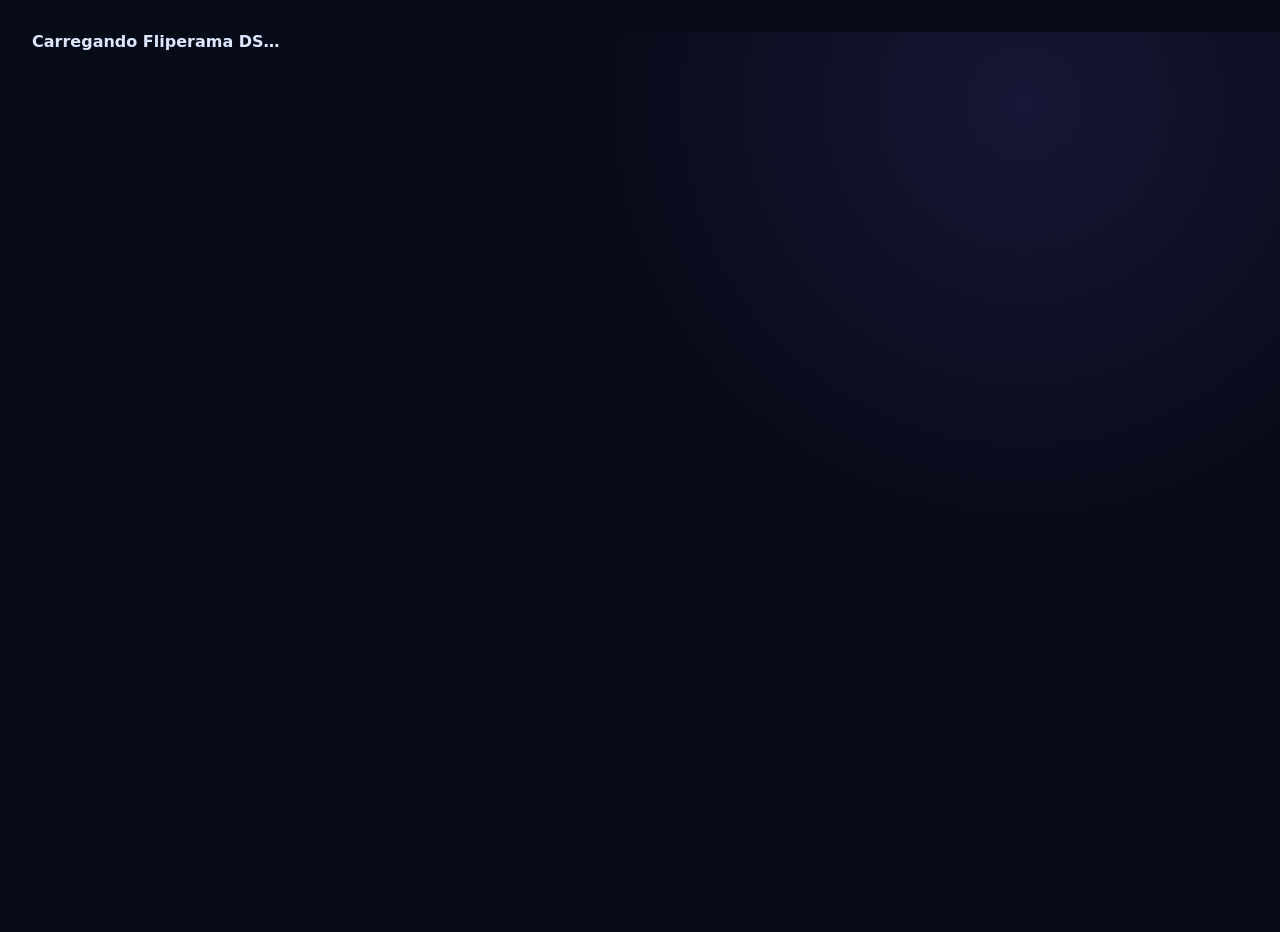
==== commit e3ee2c35: "oi" ====
--- a/flipds/index.html
+++ b/flipds/index.html
@@ -9,7 +9,7 @@
     <link rel="manifest" href="./manifest.webmanifest" />
     <link rel="icon" href="./icons/fliperama-ds.svg" type="image/svg+xml" />
     <link rel="stylesheet" href="./app.css" />
-    <title>Fliperama DS v0.34.1</title>
+    <title>Fliperama DS v0.39.0</title>
     <script>
       (() => {
         const renderFatal = (title, detail) => {
--- a/flipds/app.css
+++ b/flipds/app.css
@@ -385,6 +385,7 @@
 @media (max-width: 720px) { .touch-controls[data-game="camera-evolution"] { grid-template-columns: repeat(4, minmax(0, 1fr)); gap: 6px; } .touch-controls[data-game="camera-evolution"] button { min-height: 52px; } }
 
 .voxelcraft-runtime-frame{width:100%;height:100%;min-height:clamp(440px,70vh,820px);border:0;border-radius:18px;background:#06111d;display:block}.game-canvas:has(.voxelcraft-runtime-frame){padding:0;overflow:hidden}
+.duo-elementos-runtime-frame{width:100%;height:100%;min-height:clamp(420px,70vh,820px);border:0;border-radius:18px;background:#06111d;display:block}.game-canvas:has(.duo-elementos-runtime-frame){padding:0;overflow:hidden}
 
 /* Fase 6.1 · Catálogo inteligente, roadmap e museus */
 .topbar-actions { display: flex; align-items: center; gap: 10px; }
@@ -1348,3 +1349,210 @@
 .result-medal b { color: #fff1bd; }
 .result-medal small { color: var(--muted); }
 @media (max-width: 620px) { .arcade-mission-card li { grid-template-columns: 52px 1fr; } .training-progress { max-height: 92px; overflow-y: auto; } }
+
+
+/* v0.34.2 · Hotfix UX/UI — abertura, overlays e viewports compactas */
+html { min-width: 0; }
+body { min-width: 0; overflow-x: clip; }
+button, select, input { max-width: 100%; }
+
+.intro-open { overflow: hidden; }
+.intro-overlay {
+  overflow-y: auto;
+  overscroll-behavior: contain;
+  align-items: safe center;
+  justify-items: center;
+  padding:
+    max(12px, env(safe-area-inset-top))
+    max(12px, env(safe-area-inset-right))
+    max(12px, env(safe-area-inset-bottom))
+    max(12px, env(safe-area-inset-left));
+}
+.intro-shell {
+  position: relative;
+  width: min(780px, 100%);
+  max-height: calc(100dvh - 24px - env(safe-area-inset-top) - env(safe-area-inset-bottom));
+  overflow: auto;
+  overscroll-behavior: contain;
+  scrollbar-gutter: stable;
+  margin: auto;
+  padding: clamp(22px, 4vw, 46px);
+  padding-top: clamp(58px, 7vw, 68px);
+}
+.intro-close {
+  position: sticky;
+  z-index: 4;
+  top: 0;
+  float: right;
+  margin: calc(clamp(58px, 7vw, 68px) * -1 + 10px) -2px 8px 12px;
+  background: rgba(7,11,23,.94);
+  backdrop-filter: blur(12px);
+}
+.intro-actions {
+  position: sticky;
+  z-index: 3;
+  bottom: -1px;
+  margin: 24px -8px -8px;
+  padding: 14px 8px 8px;
+  background: linear-gradient(to bottom, transparent, rgba(7,11,23,.96) 26%);
+}
+.intro-actions .button { min-height: 46px; }
+
+.game-dialog,
+.details-dialog {
+  max-height: min(94dvh, 940px);
+  overflow: hidden;
+}
+.game-shell { height: min(94dvh, 920px); }
+.game-panel { overscroll-behavior: contain; }
+.game-overlay {
+  overflow-y: auto;
+  overscroll-behavior: contain;
+  align-content: start;
+  place-content: start center;
+  padding-top: clamp(20px, 4vh, 42px);
+  padding-bottom: clamp(20px, 4vh, 42px);
+  scrollbar-gutter: stable;
+}
+.game-overlay .button { min-height: 46px; flex: 0 0 auto; }
+.game-overlay select { min-height: 44px; }
+.tutorial-steps { width: min(100%, 780px); }
+.arcade-mission-card { width: min(100%, 780px); }
+.result-session-stats, .arcade-session-stats { max-width: 100%; }
+
+.settings-panel,
+.mobile-menu {
+  padding-top: max(20px, env(safe-area-inset-top));
+  padding-right: max(20px, env(safe-area-inset-right));
+  padding-bottom: max(20px, env(safe-area-inset-bottom));
+}
+.settings-head,
+.mobile-menu-head { position: sticky; top: 0; z-index: 4; padding-top: 4px; background: inherit; }
+
+@media (max-height: 760px) {
+  .intro-shell { padding: 58px 22px 16px; }
+  .intro-cabinet { grid-template-columns: auto auto; align-items: center; gap: 14px; margin: 14px auto 12px; padding: 14px; max-width: 360px; }
+  .cabinet-screen { width: 150px; min-height: 94px; }
+  .cabinet-screen span { font-size: 2rem; }
+  .intro-shell h2 { margin: .55rem 0 .45rem; }
+  .intro-shell > p { line-height: 1.5; }
+  .intro-progress { margin-top: 12px; }
+  .intro-actions { margin-top: 12px; }
+  .game-header { padding-top: 10px; padding-bottom: 10px; }
+  .game-tabs button { padding-top: 10px; padding-bottom: 10px; }
+  .play-panel { grid-template-rows: minmax(210px, 1fr) auto auto; }
+  .game-overlay { gap: 10px; padding-top: 14px; padding-bottom: 14px; }
+  .tutorial-steps span { padding: 8px 10px; }
+}
+
+@media (max-width: 760px) {
+  .intro-overlay { place-items: stretch; }
+  .intro-shell { width: 100%; max-height: calc(100dvh - 16px - env(safe-area-inset-top) - env(safe-area-inset-bottom)); border-radius: 0; padding-left: 16px; padding-right: 16px; }
+  .intro-marquee { font-size: .62rem; letter-spacing: .07em; }
+  .intro-cabinet { margin: 16px auto 14px; padding: 16px 14px; }
+  .intro-actions { display: grid; grid-template-columns: 1fr; }
+  .intro-actions .button { width: 100%; }
+  .game-dialog, .details-dialog { max-width: 100vw; max-height: 100dvh; }
+  .game-shell { width: 100vw; height: 100dvh; max-height: 100dvh; }
+  .game-header { padding-top: max(10px, env(safe-area-inset-top)); }
+  .game-tabs { scrollbar-width: thin; }
+  .game-overlay { padding-left: 12px; padding-right: 12px; }
+  .game-overlay h3 { font-size: clamp(1.25rem, 7vw, 1.9rem); }
+  .tutorial-steps { grid-template-columns: 1fr; }
+  .touch-controls { padding-left: max(10px, env(safe-area-inset-left)); padding-right: max(10px, env(safe-area-inset-right)); }
+  .details-actions { flex-direction: column; }
+  .details-actions .button { width: 100%; }
+}
+
+@media (max-width: 420px) {
+  .topbar { padding-left: 10px; padding-right: 10px; }
+  .brand-mark { width: 34px; height: 34px; }
+  .brand strong { font-size: .72rem; }
+  .brand small { display: none; }
+  .topbar-actions .icon-button { width: 38px; height: 38px; }
+  .intro-shell { padding-left: 12px; padding-right: 12px; }
+  .intro-cabinet { grid-template-columns: 1fr; }
+  .cabinet-screen { width: min(100%, 180px); }
+  .game-header { grid-template-columns: minmax(0,1fr) auto; }
+  .game-header h2 { max-width: 56vw; overflow: hidden; text-overflow: ellipsis; white-space: nowrap; }
+  .lab-action { display: none; }
+  .scoreboard { gap: 10px; overflow-x: auto; justify-content: flex-start; padding-bottom: 2px; }
+  .scoreboard span { min-width: 70px; }
+  .game-tabs button { padding-left: 10px; padding-right: 10px; font-size: .62rem; }
+  .performance-overlay { right: max(8px, env(safe-area-inset-right)); bottom: max(8px, env(safe-area-inset-bottom)); max-width: calc(100vw - 16px); }
+}
+
+@media (max-height: 520px) and (orientation: landscape) {
+  .intro-overlay { place-items: stretch; }
+  .intro-shell { width: 100%; max-height: calc(100dvh - 8px); display: grid; grid-template-columns: minmax(140px,.55fr) minmax(0,1fr); column-gap: 18px; align-items: center; text-align: left; padding: 52px 16px 12px; }
+  .intro-marquee, .intro-actions, .intro-progress { grid-column: 1 / -1; }
+  .intro-cabinet { grid-column: 1; grid-row: 2 / span 3; margin: 8px 0; }
+  .intro-shell > .eyebrow, .intro-shell > h2, .intro-shell > p { grid-column: 2; }
+  .intro-actions { grid-template-columns: 1fr 1fr; }
+  .game-header .eyebrow { display: none; }
+  .scoreboard { display: none; }
+  .game-tabs { min-height: 38px; }
+  .touch-controls button { min-height: 42px !important; }
+}
+
+
+/* v0.35.0 · Upgrade gráfico progressivo — Bloco 1/3 */
+.game-stage[data-game] .game-canvas{z-index:1}
+.game-stage[data-game]::before,.game-stage[data-game]::after{content:"";position:absolute;inset:0;z-index:2;pointer-events:none;opacity:.55;transition:opacity .25s ease}
+.game-stage[data-graphics="historico"]::before,.game-stage[data-graphics="historico"]::after{opacity:.14;filter:grayscale(1)}
+.game-stage[data-graphics="baixo"]::before,.game-stage[data-graphics="baixo"]::after{opacity:.22}
+.game-stage[data-graphics="ultra"]::before,.game-stage[data-graphics="ultra"]::after{opacity:.78}
+.game-stage[data-game="trap-lab"]::before{background:linear-gradient(180deg,rgba(53,142,207,.12),transparent 26%),repeating-linear-gradient(135deg,transparent 0 36px,rgba(255,93,122,.035) 36px 42px)}
+.game-stage[data-game="trap-lab"]::after{background:radial-gradient(circle at 18% 18%,rgba(73,231,255,.14),transparent 22%),radial-gradient(circle at 82% 72%,rgba(255,93,122,.1),transparent 25%),linear-gradient(90deg,rgba(0,0,0,.36),transparent 12%,transparent 88%,rgba(0,0,0,.36))}
+.game-stage[data-game="vector-fleet"]::before{background:radial-gradient(circle at 18% 22%,rgba(75,94,255,.2),transparent 30%),radial-gradient(circle at 78% 70%,rgba(169,139,255,.18),transparent 34%),radial-gradient(circle at 48% 42%,rgba(73,231,255,.08),transparent 20%)}
+.game-stage[data-game="vector-fleet"]::after{background:radial-gradient(ellipse at center,transparent 46%,rgba(0,0,0,.48) 100%)}
+.game-stage[data-game="space-blocks"]::before{background:radial-gradient(circle at 16% 18%,rgba(146,115,255,.2),transparent 28%),radial-gradient(circle at 76% 78%,rgba(73,231,255,.14),transparent 36%)}
+.game-stage[data-game="space-blocks"]::after{background:linear-gradient(90deg,rgba(0,0,0,.34),transparent 16%,transparent 76%,rgba(0,0,0,.28)),repeating-linear-gradient(0deg,transparent 0 5px,rgba(255,255,255,.012) 5px 6px)}
+.game-stage[data-game="data-maze"]::before{background:radial-gradient(circle at center,rgba(48,79,159,.18),transparent 55%),linear-gradient(135deg,rgba(77,231,255,.035),transparent 36%,rgba(101,240,173,.035))}
+.game-stage[data-game="data-maze"]::after{background:repeating-linear-gradient(0deg,transparent 0 7px,rgba(77,231,255,.012) 7px 8px),radial-gradient(ellipse at center,transparent 52%,rgba(0,0,0,.46))}
+.game-stage[data-game="block-reactor"]::before{background:radial-gradient(circle at 50% 48%,rgba(146,115,255,.18),transparent 19%,rgba(73,231,255,.07) 36%,transparent 58%)}
+.game-stage[data-game="block-reactor"]::after{background:repeating-radial-gradient(circle at 50% 48%,transparent 0 42px,rgba(73,231,255,.018) 43px 44px),radial-gradient(ellipse at center,transparent 54%,rgba(0,0,0,.44))}
+.game-stage[data-game="raster-rally"]::before{background:linear-gradient(180deg,rgba(255,180,94,.06),transparent 32%),radial-gradient(circle at 78% 18%,rgba(255,224,122,.1),transparent 14%)}
+.game-stage[data-game="raster-rally"]::after{background:linear-gradient(90deg,rgba(0,0,0,.32),transparent 11%,transparent 89%,rgba(0,0,0,.32)),linear-gradient(180deg,transparent 70%,rgba(73,231,255,.035))}
+html[data-motion="full"] .game-stage[data-game="vector-fleet"]::before,html[data-motion="full"] .game-stage[data-game="space-blocks"]::before{animation:game-atmosphere-drift 9s ease-in-out infinite alternate}
+html[data-motion="full"] .game-stage[data-game="block-reactor"]::before{animation:game-reactor-pulse 2.8s ease-in-out infinite}
+@keyframes game-atmosphere-drift{from{transform:scale(1) translate3d(-.4%,0,0)}to{transform:scale(1.035) translate3d(.5%,.4%,0)}}
+@keyframes game-reactor-pulse{0%,100%{opacity:.48;transform:scale(1)}50%{opacity:.72;transform:scale(1.025)}}
+@media (prefers-reduced-motion:reduce){.game-stage[data-game]::before,.game-stage[data-game]::after{animation:none!important;transition:none!important}}
+
+
+/* v0.35.1 · Upgrade gráfico progressivo — Bloco 2/3 */
+.game-stage[data-game="vector-tennis"]::before{background:radial-gradient(ellipse at 50% 54%,rgba(73,231,255,.11),transparent 36%),linear-gradient(90deg,rgba(73,231,255,.04),transparent 28%,transparent 72%,rgba(146,115,255,.05))}
+.game-stage[data-game="vector-tennis"]::after{background:radial-gradient(ellipse at center,transparent 54%,rgba(0,0,0,.42) 100%)}
+.game-stage[data-game="orbital-sentinel"]::before{background:radial-gradient(circle at 16% 18%,rgba(64,117,255,.16),transparent 31%),radial-gradient(circle at 82% 44%,rgba(146,115,255,.15),transparent 36%),radial-gradient(circle at 50% 76%,rgba(78,224,168,.05),transparent 28%)}
+.game-stage[data-game="orbital-sentinel"]::after{background:linear-gradient(180deg,transparent 72%,rgba(73,231,255,.045)),radial-gradient(ellipse at center,transparent 48%,rgba(0,0,0,.5))}
+.game-stage[data-game="room-quest"]::before{background:radial-gradient(circle at 14% 22%,rgba(73,231,255,.09),transparent 32%),radial-gradient(circle at 84% 70%,rgba(255,180,95,.07),transparent 32%)}
+.game-stage[data-game="room-quest"]::after{background:linear-gradient(90deg,rgba(0,0,0,.32),transparent 12%,transparent 88%,rgba(0,0,0,.32)),repeating-linear-gradient(0deg,transparent 0 9px,rgba(255,255,255,.008) 9px 10px)}
+.game-stage[data-game="board-arena"]::before{background:radial-gradient(circle at 20% 20%,rgba(73,231,255,.12),transparent 32%),radial-gradient(circle at 80% 75%,rgba(164,111,255,.12),transparent 34%)}
+.game-stage[data-game="board-arena"]::after{background:radial-gradient(ellipse at center,transparent 55%,rgba(0,0,0,.45) 100%)}
+.game-stage[data-game="puzzle-forge"]::before{background:linear-gradient(135deg,rgba(73,231,255,.05),transparent 34%,rgba(164,111,255,.045)),radial-gradient(circle at 50% 50%,rgba(73,231,255,.055),transparent 42%)}
+.game-stage[data-game="puzzle-forge"]::after{background:repeating-linear-gradient(45deg,transparent 0 42px,rgba(255,255,255,.008) 42px 43px),radial-gradient(ellipse at center,transparent 56%,rgba(0,0,0,.43))}
+.game-stage[data-game="motion-beat"]::before{background:radial-gradient(circle at 18% 18%,rgba(138,108,255,.19),transparent 31%),radial-gradient(circle at 82% 25%,rgba(255,111,171,.16),transparent 29%),radial-gradient(circle at 50% 82%,rgba(73,231,255,.08),transparent 30%)}
+.game-stage[data-game="motion-beat"]::after{background:linear-gradient(180deg,transparent 60%,rgba(73,231,255,.045)),radial-gradient(ellipse at center,transparent 50%,rgba(0,0,0,.42))}
+html[data-motion="full"] .game-stage[data-game="motion-beat"]::before{animation:game-beat-atmosphere 3.4s ease-in-out infinite}
+html[data-motion="full"] .game-stage[data-game="orbital-sentinel"]::before{animation:game-atmosphere-drift 10s ease-in-out infinite alternate}
+@keyframes game-beat-atmosphere{0%,100%{opacity:.46;transform:scale(1)}50%{opacity:.72;transform:scale(1.025)}}
+
+
+/* v0.35.2 · Upgrade gráfico progressivo — Bloco 3/3 */
+.game-stage[data-game="state-quest-rpg"]::before{background:radial-gradient(circle at 18% 20%,rgba(83,238,196,.14),transparent 30%),radial-gradient(circle at 82% 74%,rgba(125,92,255,.13),transparent 36%),linear-gradient(135deg,rgba(255,255,255,.018),transparent 42%)}
+.game-stage[data-game="state-quest-rpg"]::after{background:radial-gradient(ellipse at center,transparent 52%,rgba(0,0,0,.46)),repeating-linear-gradient(0deg,transparent 0 9px,rgba(93,238,210,.009) 9px 10px)}
+.game-stage[data-game="bit-bridge-16"]::before{background:radial-gradient(circle at 78% 17%,rgba(255,214,105,.11),transparent 18%),linear-gradient(180deg,rgba(74,174,255,.07),transparent 42%),linear-gradient(90deg,rgba(44,107,169,.03),transparent 30%,transparent 70%,rgba(72,220,196,.03))}
+.game-stage[data-game="bit-bridge-16"]::after{background:linear-gradient(90deg,rgba(0,0,0,.26),transparent 10%,transparent 90%,rgba(0,0,0,.26)),linear-gradient(180deg,transparent 68%,rgba(16,255,201,.025))}
+.game-stage[data-game="raycast-corridors"]::before{background:linear-gradient(180deg,rgba(31,102,190,.08),transparent 46%),radial-gradient(ellipse at 50% 52%,rgba(73,231,255,.055),transparent 33%)}
+.game-stage[data-game="raycast-corridors"]::after{background:radial-gradient(ellipse at center,transparent 50%,rgba(0,0,0,.52)),repeating-linear-gradient(0deg,transparent 0 6px,rgba(73,231,255,.009) 6px 7px)}
+.game-stage[data-game="polygon-sector-94"]::before{background:radial-gradient(circle at 15% 18%,rgba(73,231,255,.16),transparent 30%),radial-gradient(circle at 82% 75%,rgba(211,83,255,.13),transparent 34%),linear-gradient(180deg,rgba(85,116,255,.04),transparent 42%)}
+.game-stage[data-game="polygon-sector-94"]::after{background:radial-gradient(ellipse at center,transparent 52%,rgba(0,0,0,.48)),repeating-linear-gradient(90deg,transparent 0 44px,rgba(73,231,255,.007) 44px 45px)}
+.game-stage[data-game="camera-evolution"]::before{background:radial-gradient(circle at 18% 22%,rgba(74,174,255,.14),transparent 32%),radial-gradient(circle at 82% 18%,rgba(255,178,72,.11),transparent 29%),linear-gradient(180deg,rgba(255,255,255,.018),transparent 45%)}
+.game-stage[data-game="camera-evolution"]::after{background:radial-gradient(ellipse at center,transparent 54%,rgba(0,0,0,.46)),linear-gradient(90deg,rgba(74,174,255,.02),transparent 24%,transparent 76%,rgba(255,178,72,.02))}
+.game-stage[data-game="voxelcraft-ds"]::before{background:linear-gradient(180deg,rgba(255,255,255,.035),transparent 34%),radial-gradient(circle at 78% 16%,rgba(255,226,144,.10),transparent 18%)}
+.game-stage[data-game="voxelcraft-ds"]::after{background:radial-gradient(ellipse at center,transparent 58%,rgba(0,0,0,.34))}
+html[data-motion="full"] .game-stage[data-game="polygon-sector-94"]::before,html[data-motion="full"] .game-stage[data-game="camera-evolution"]::before{animation:game-3d-atmosphere 8s ease-in-out infinite alternate}
+html[data-motion="full"] .game-stage[data-game="state-quest-rpg"]::before{animation:game-rpg-atmosphere 6.5s ease-in-out infinite alternate}
+@keyframes game-3d-atmosphere{from{opacity:.46;transform:scale(1)}to{opacity:.68;transform:scale(1.025)}}
+@keyframes game-rpg-atmosphere{from{opacity:.44;transform:translate3d(-.25%,0,0)}to{opacity:.64;transform:translate3d(.35%,.25%,0)}}
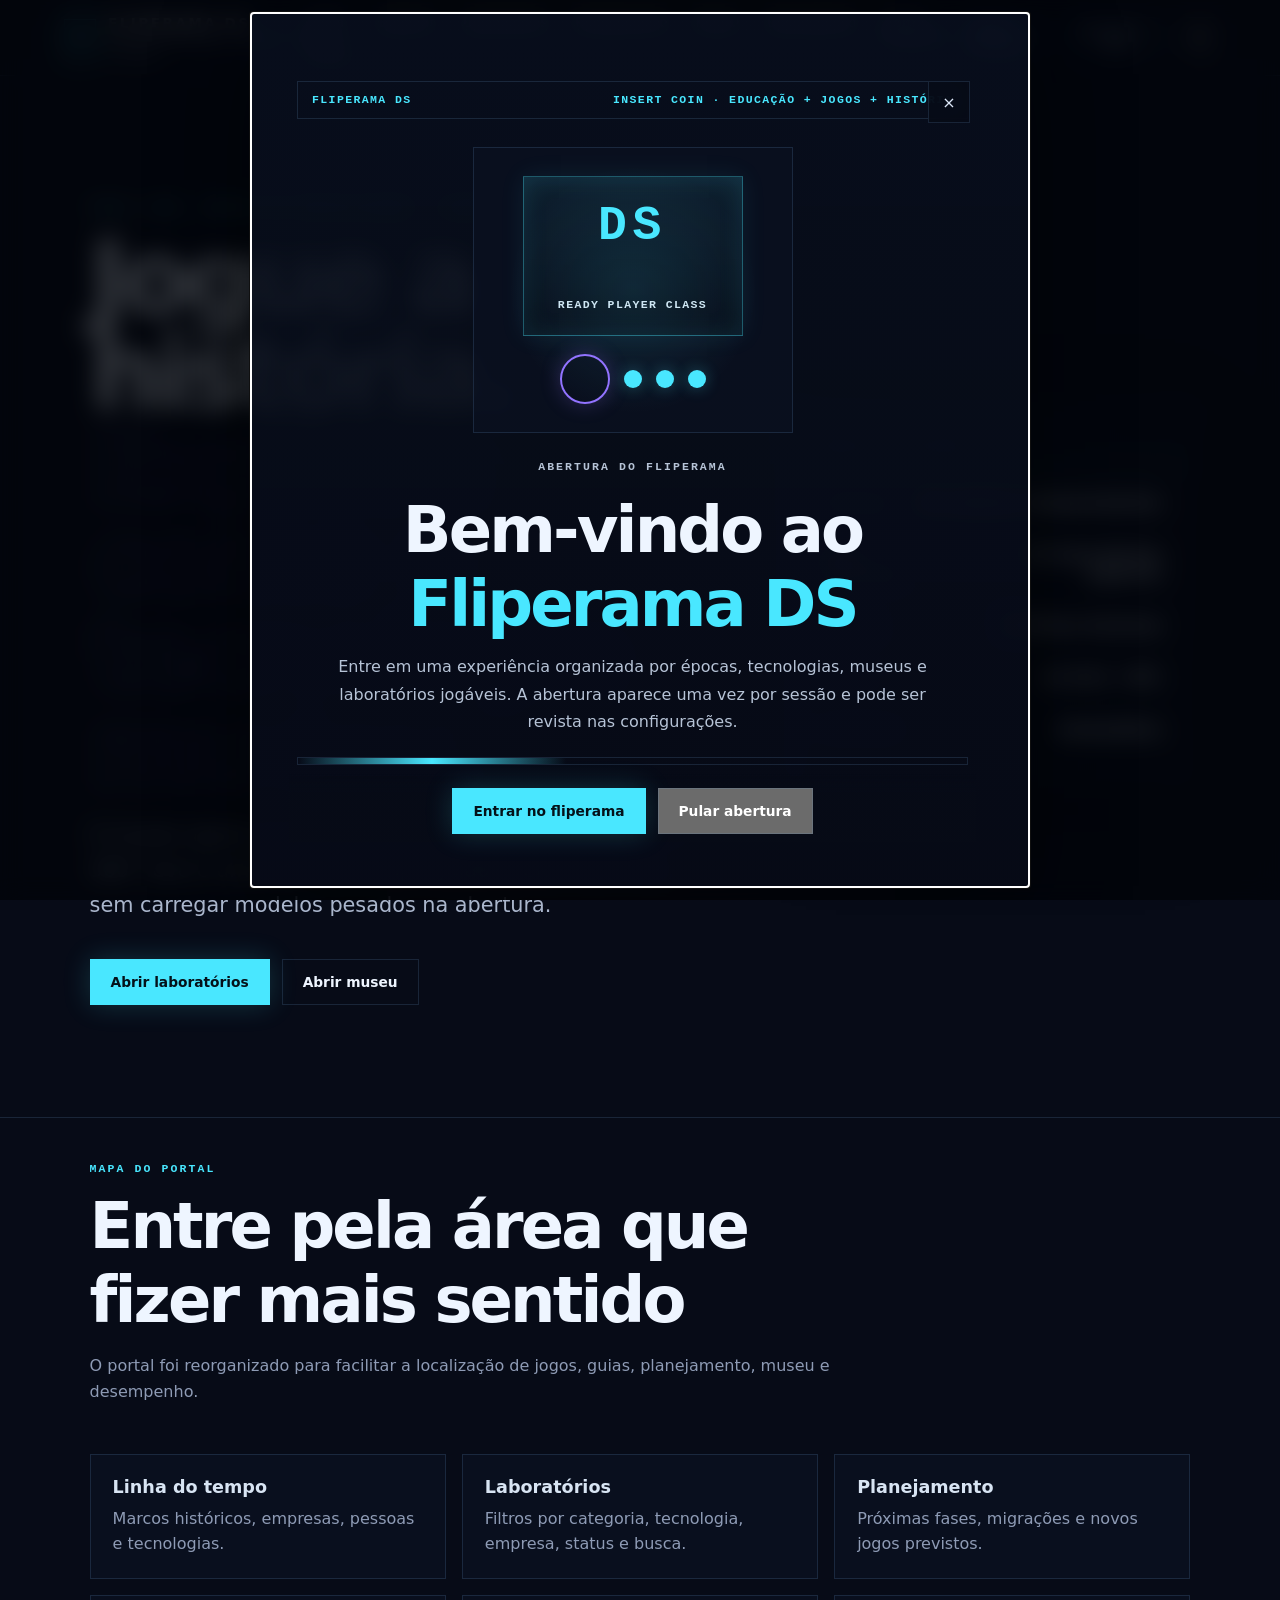
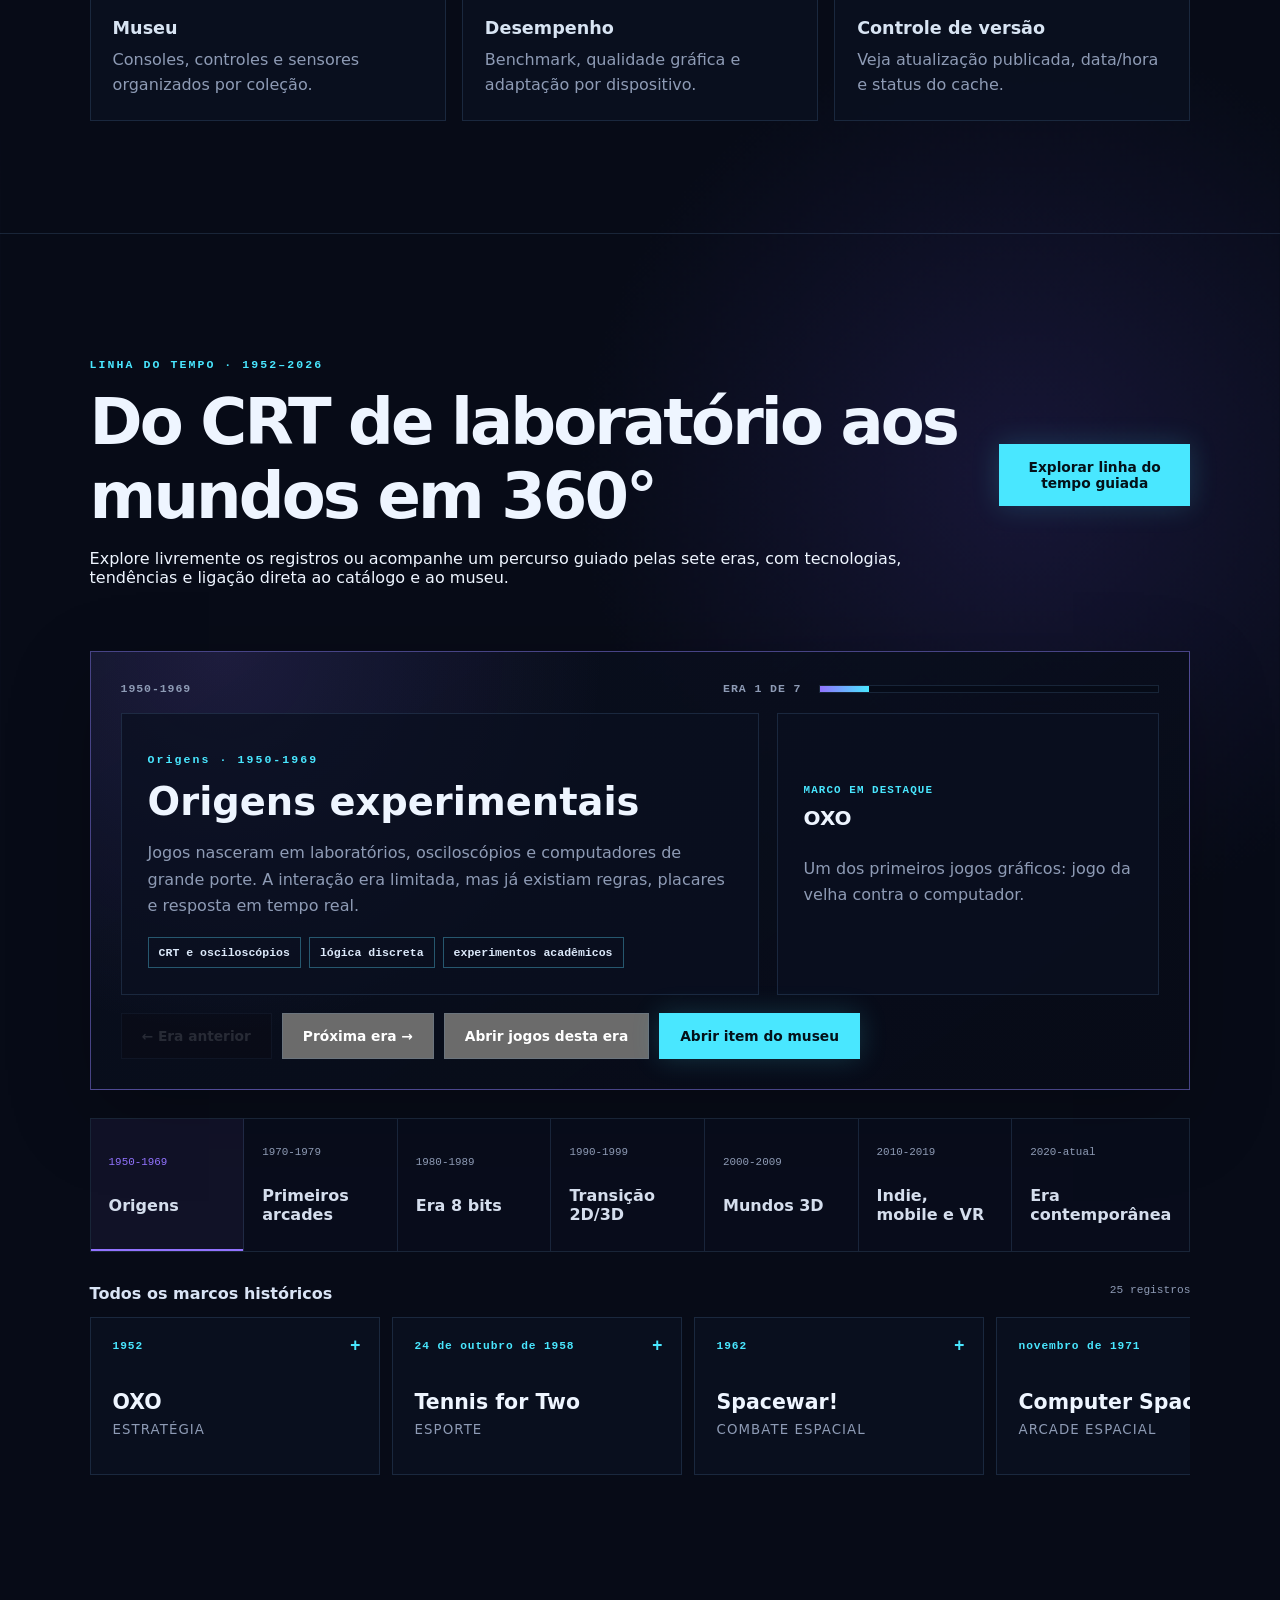
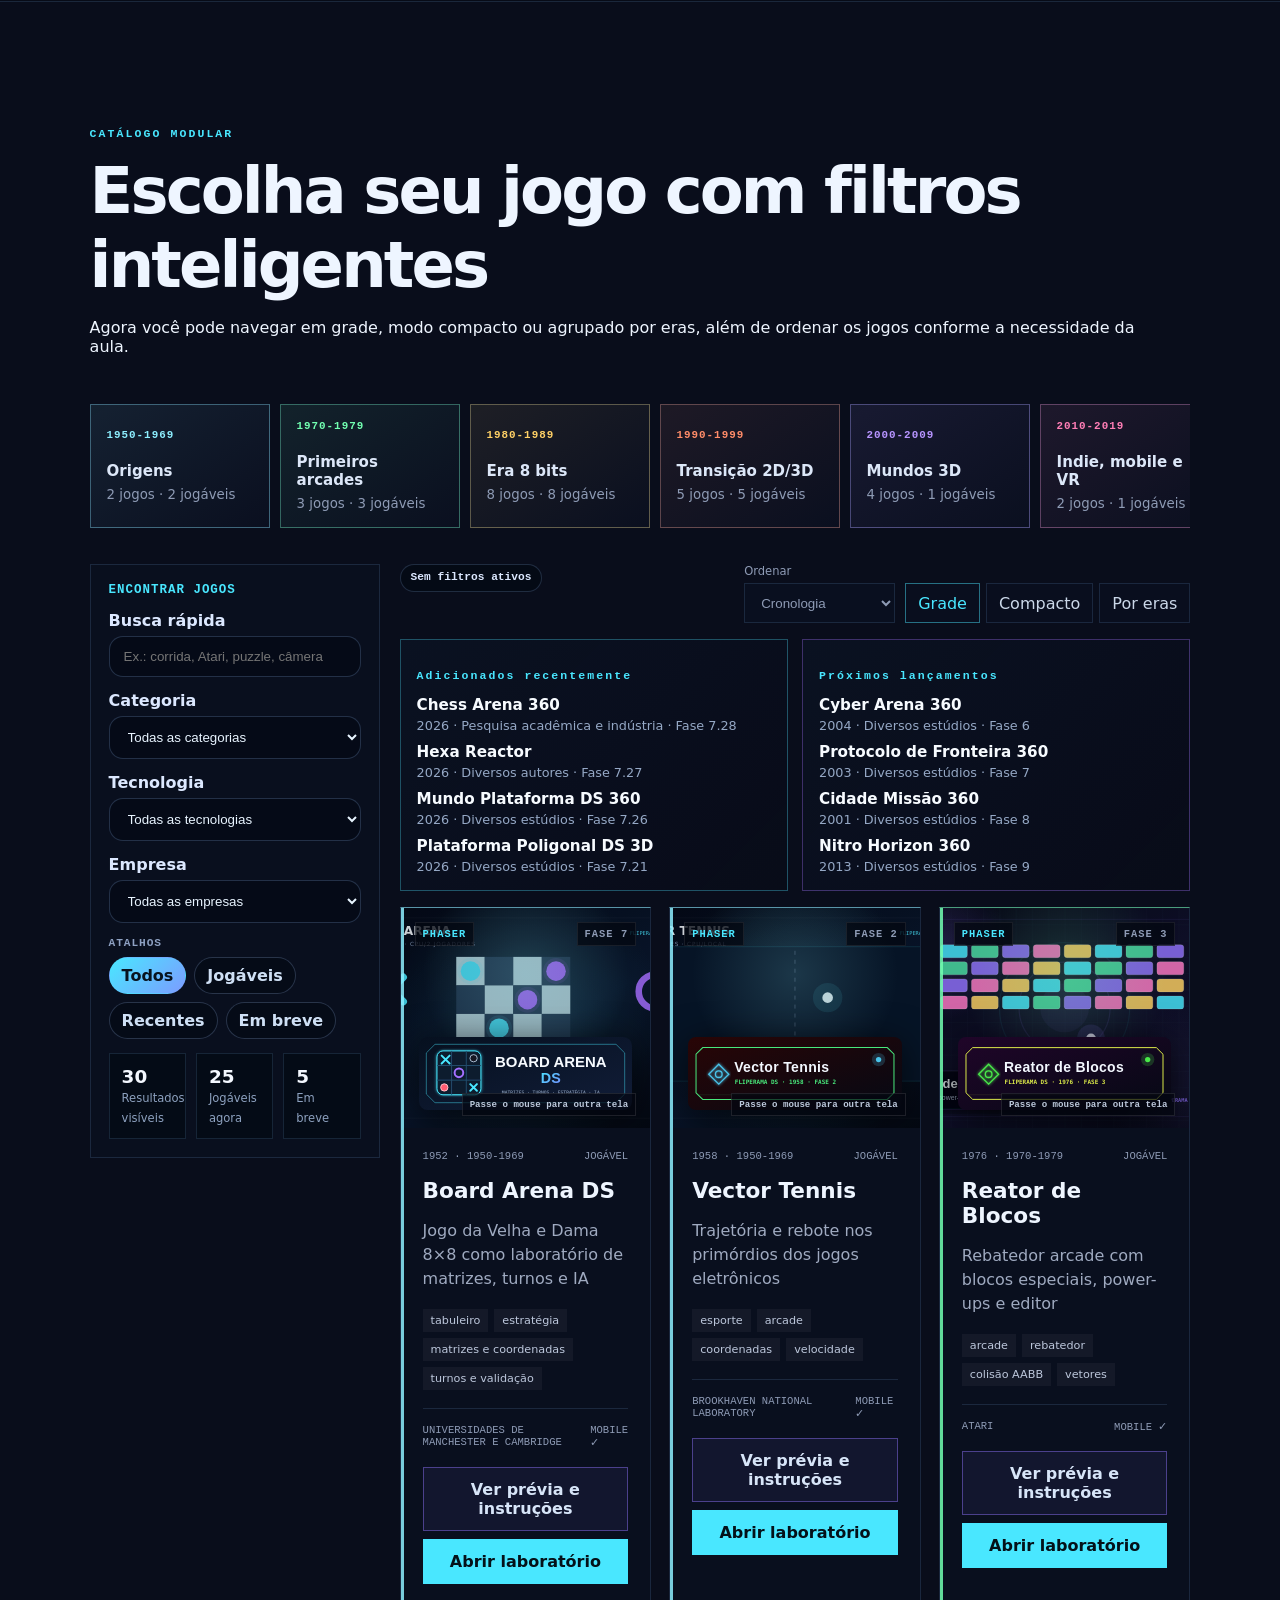
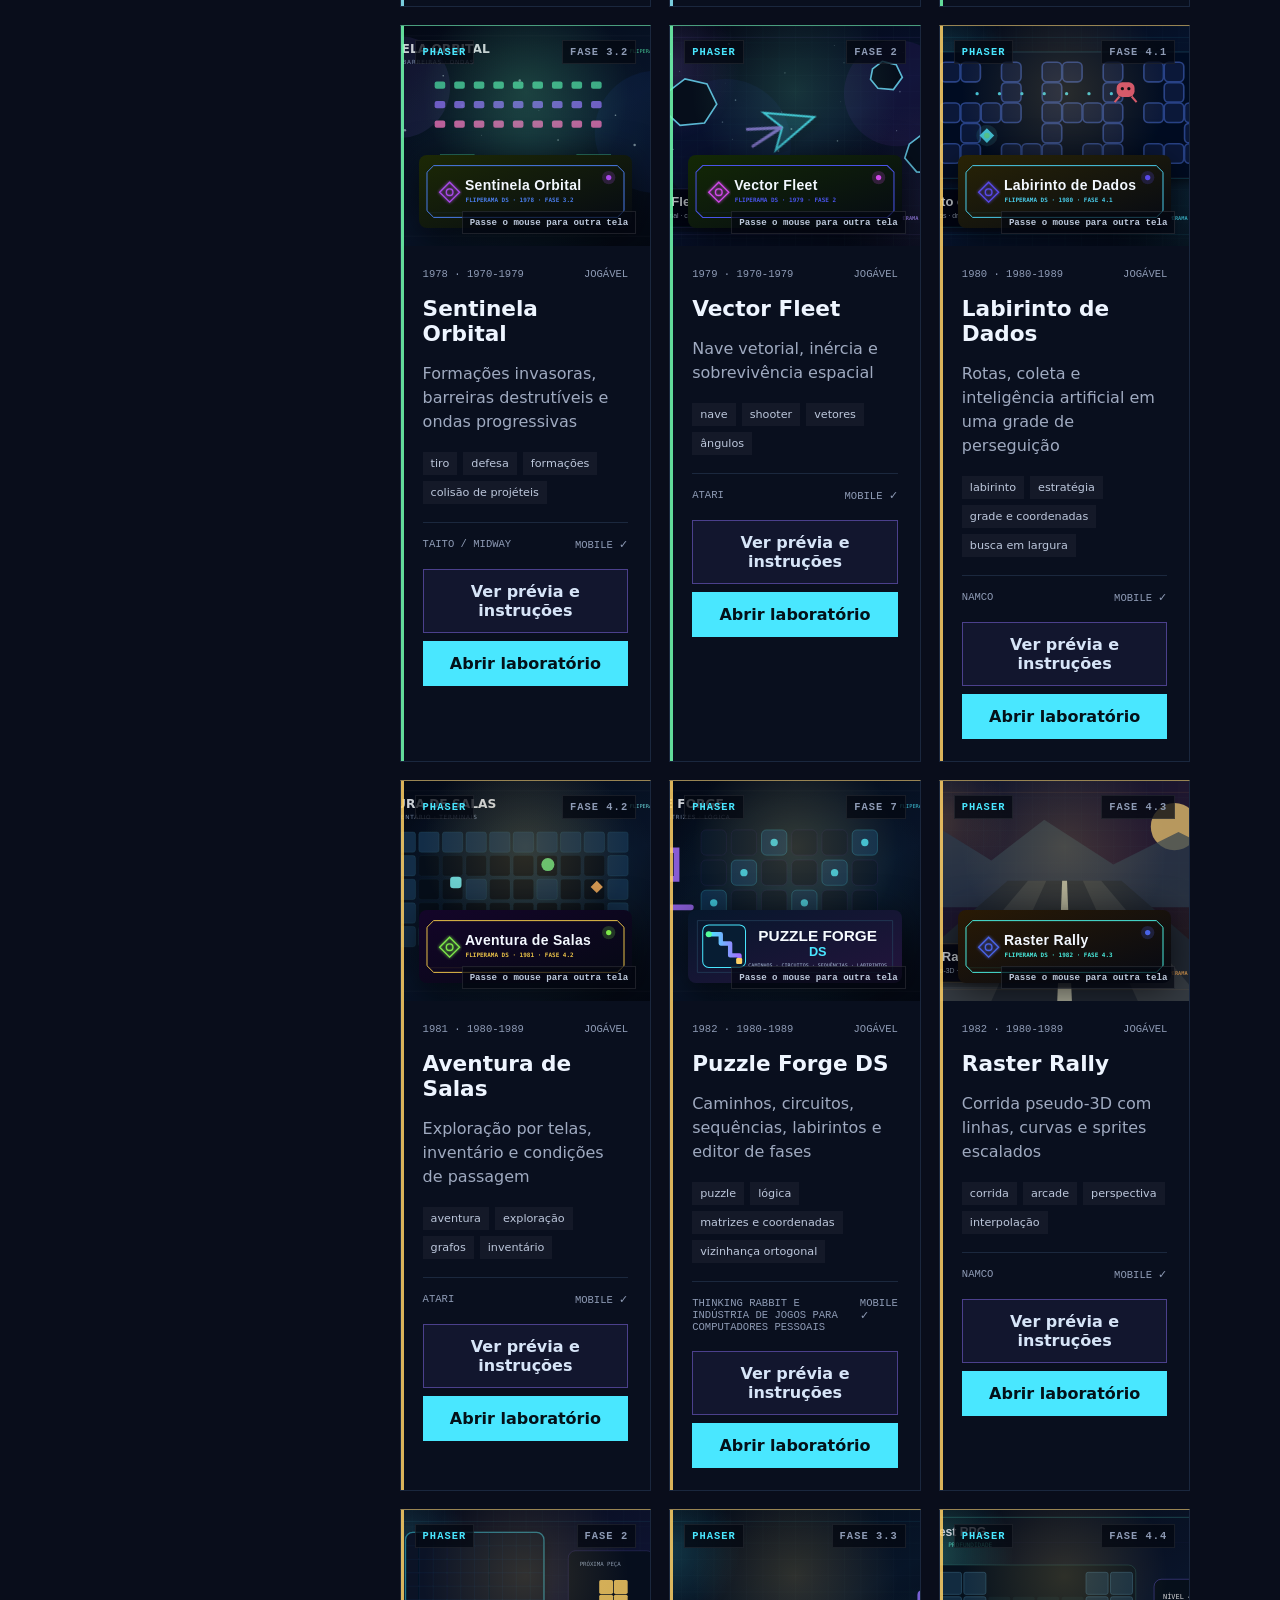
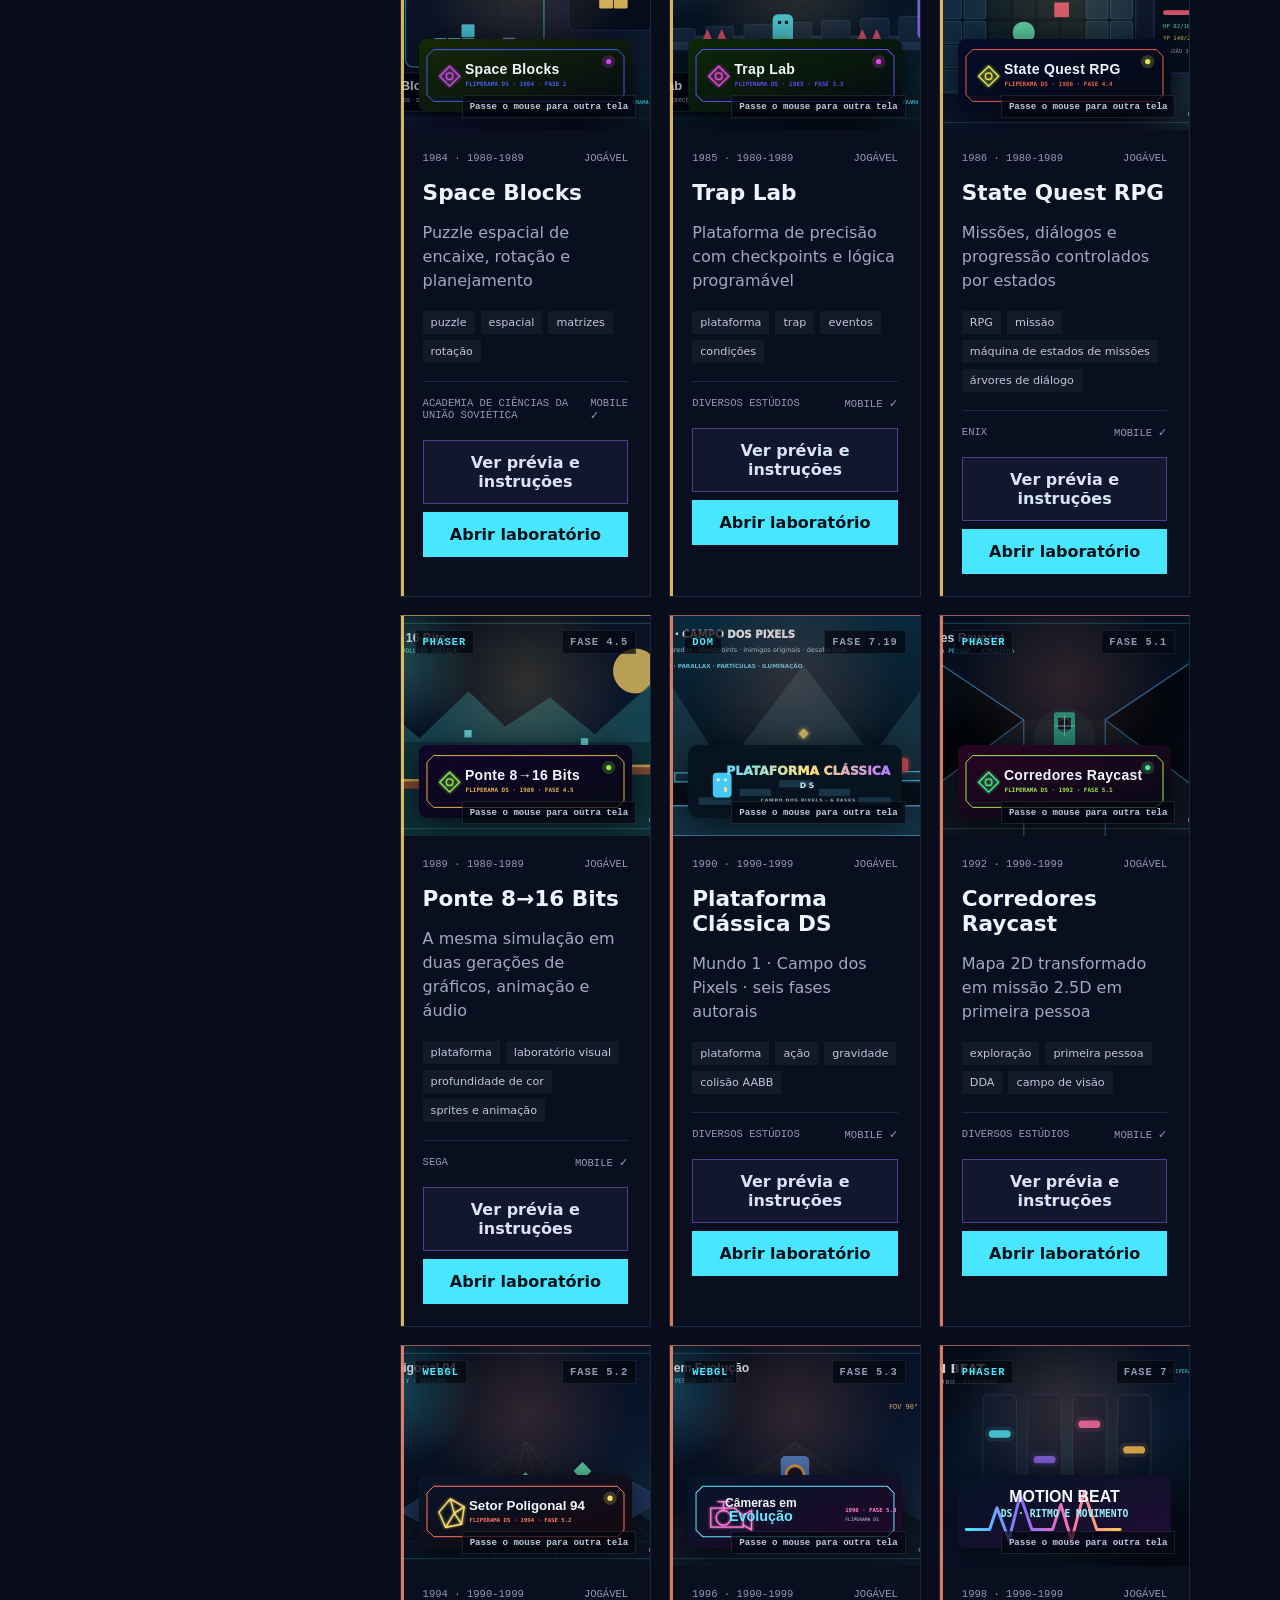
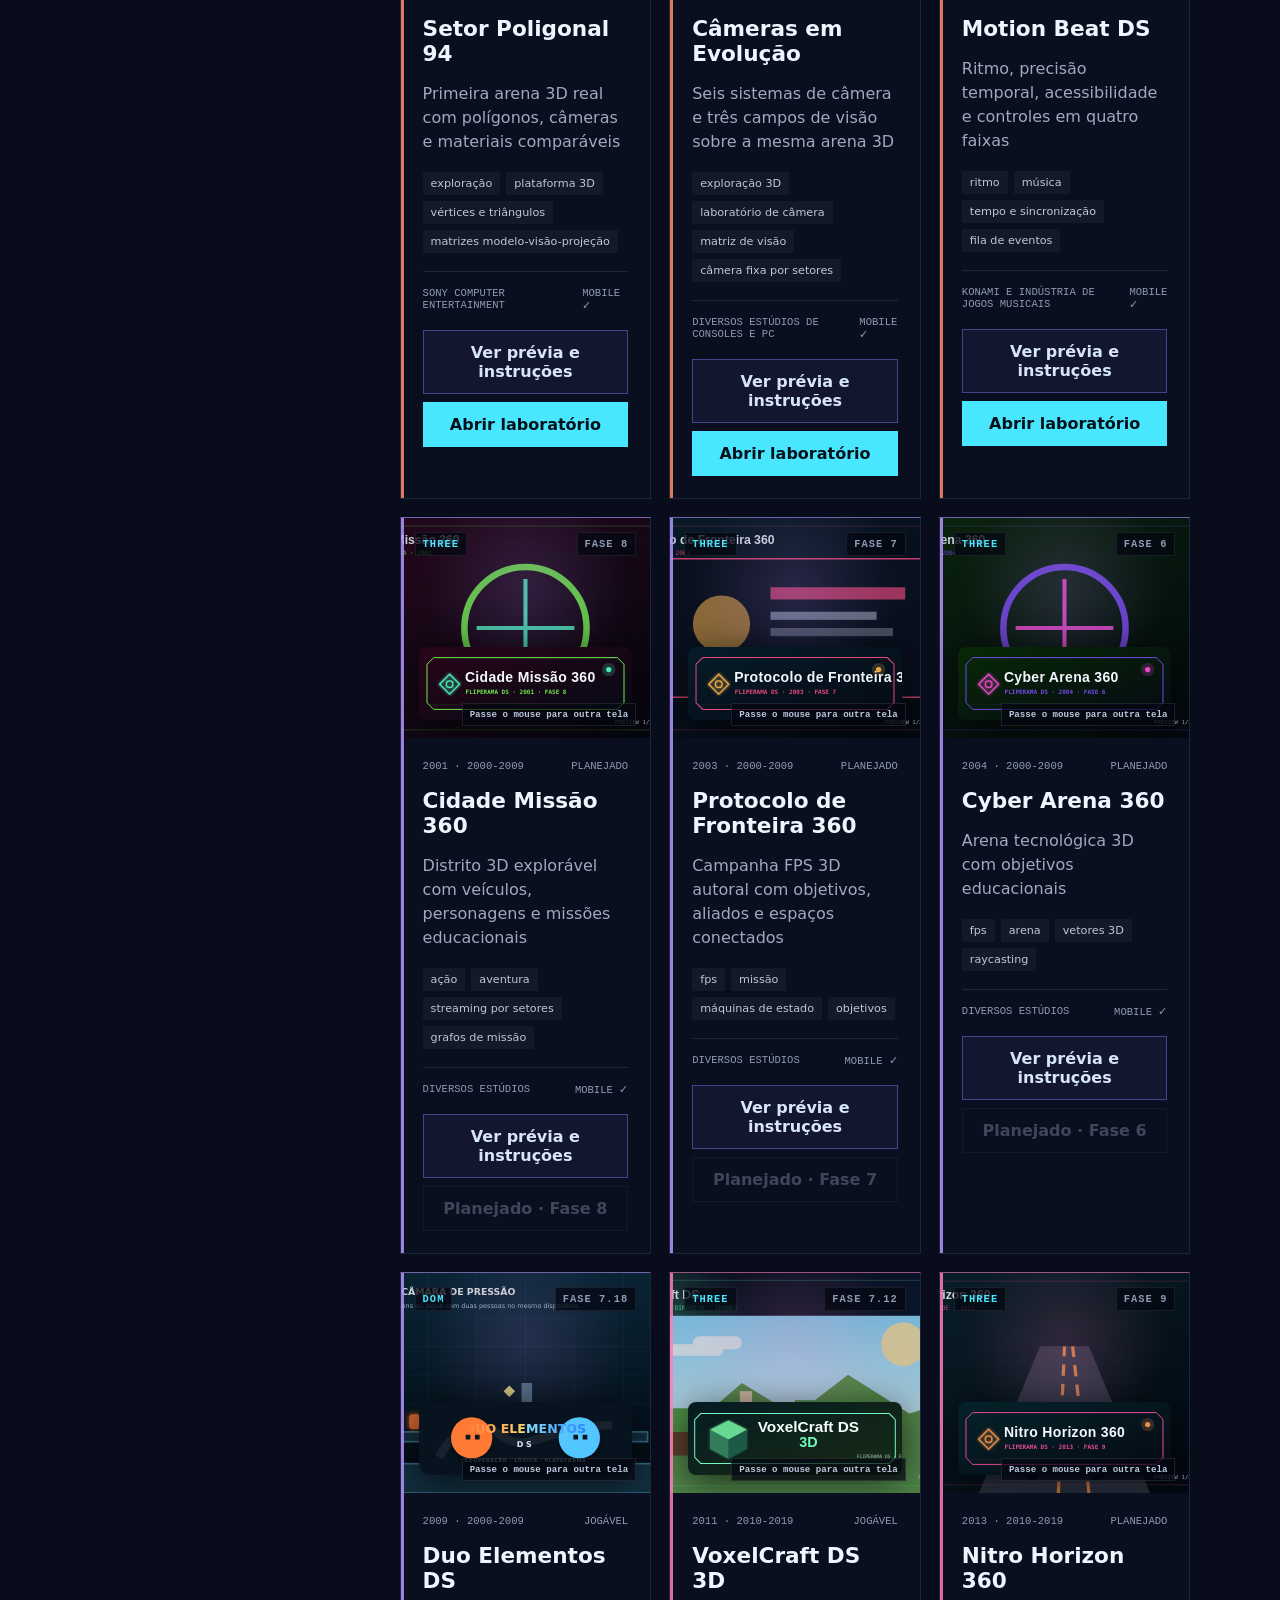
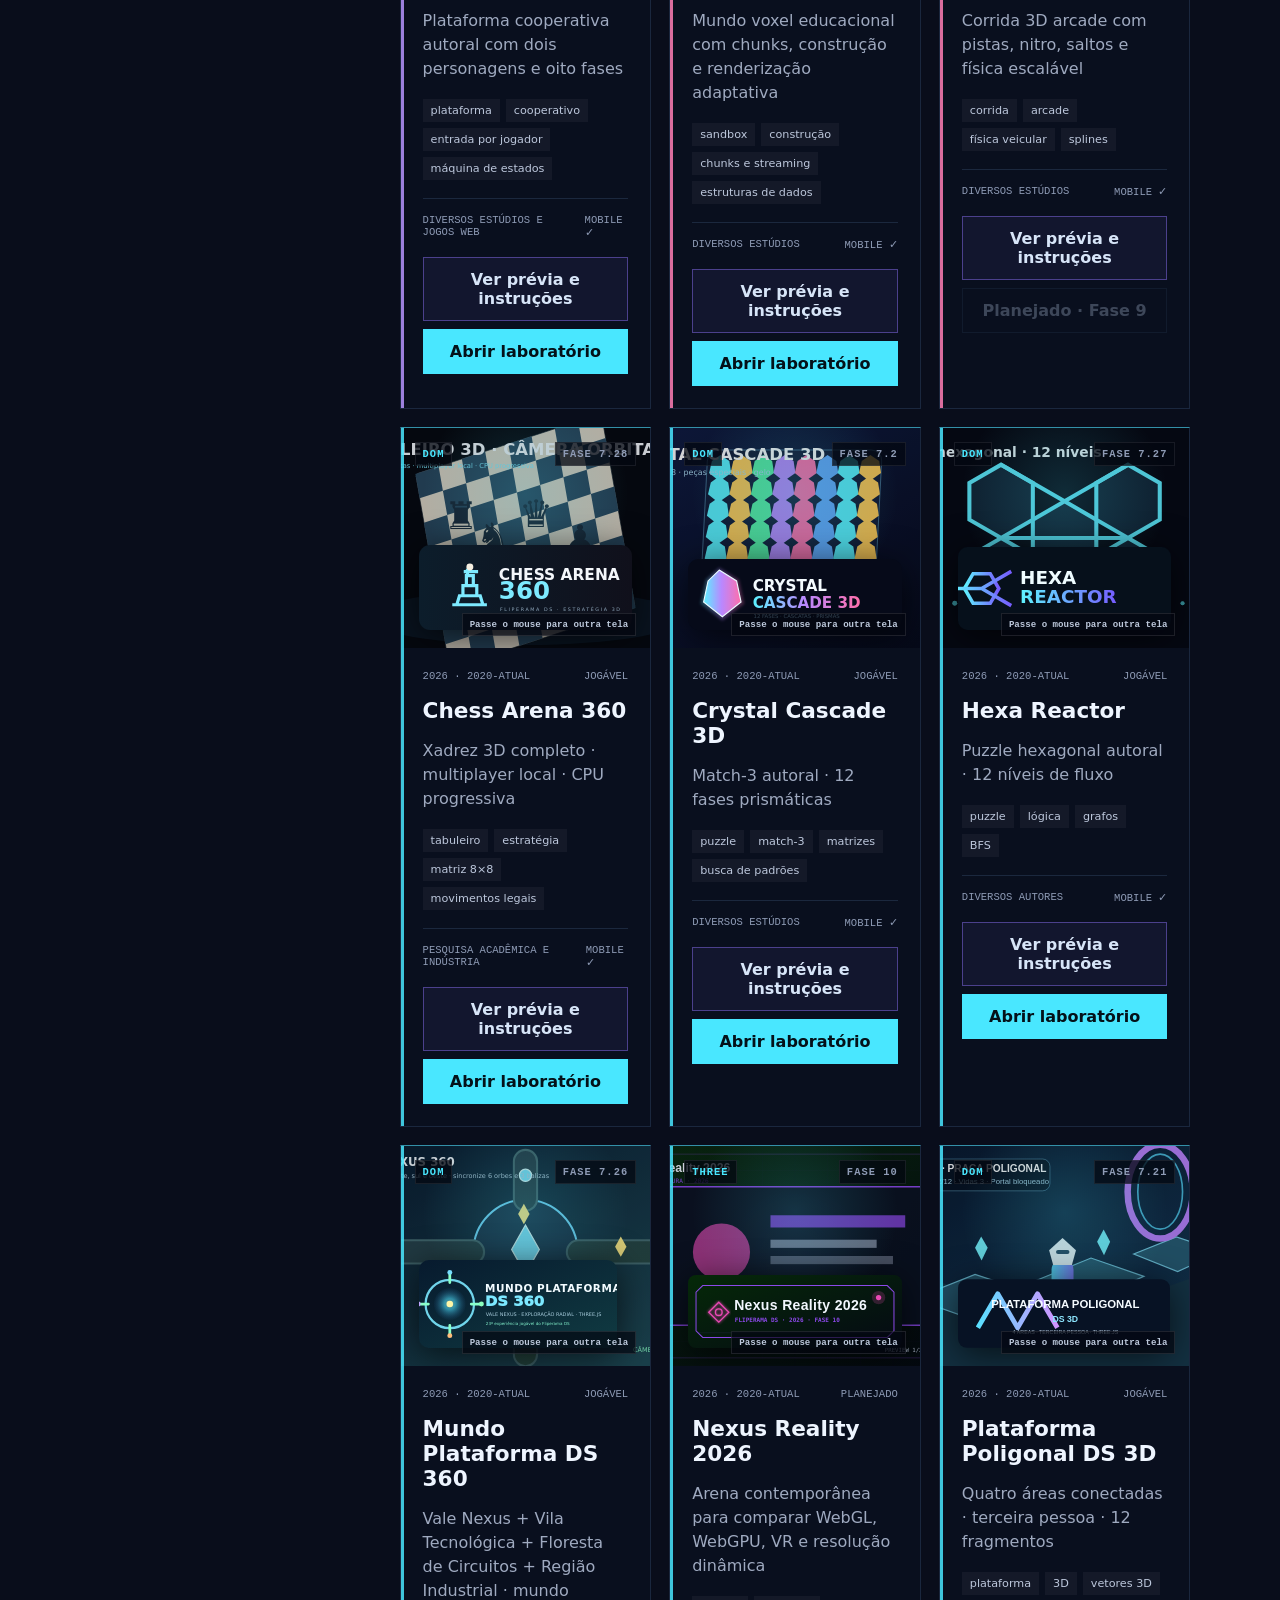
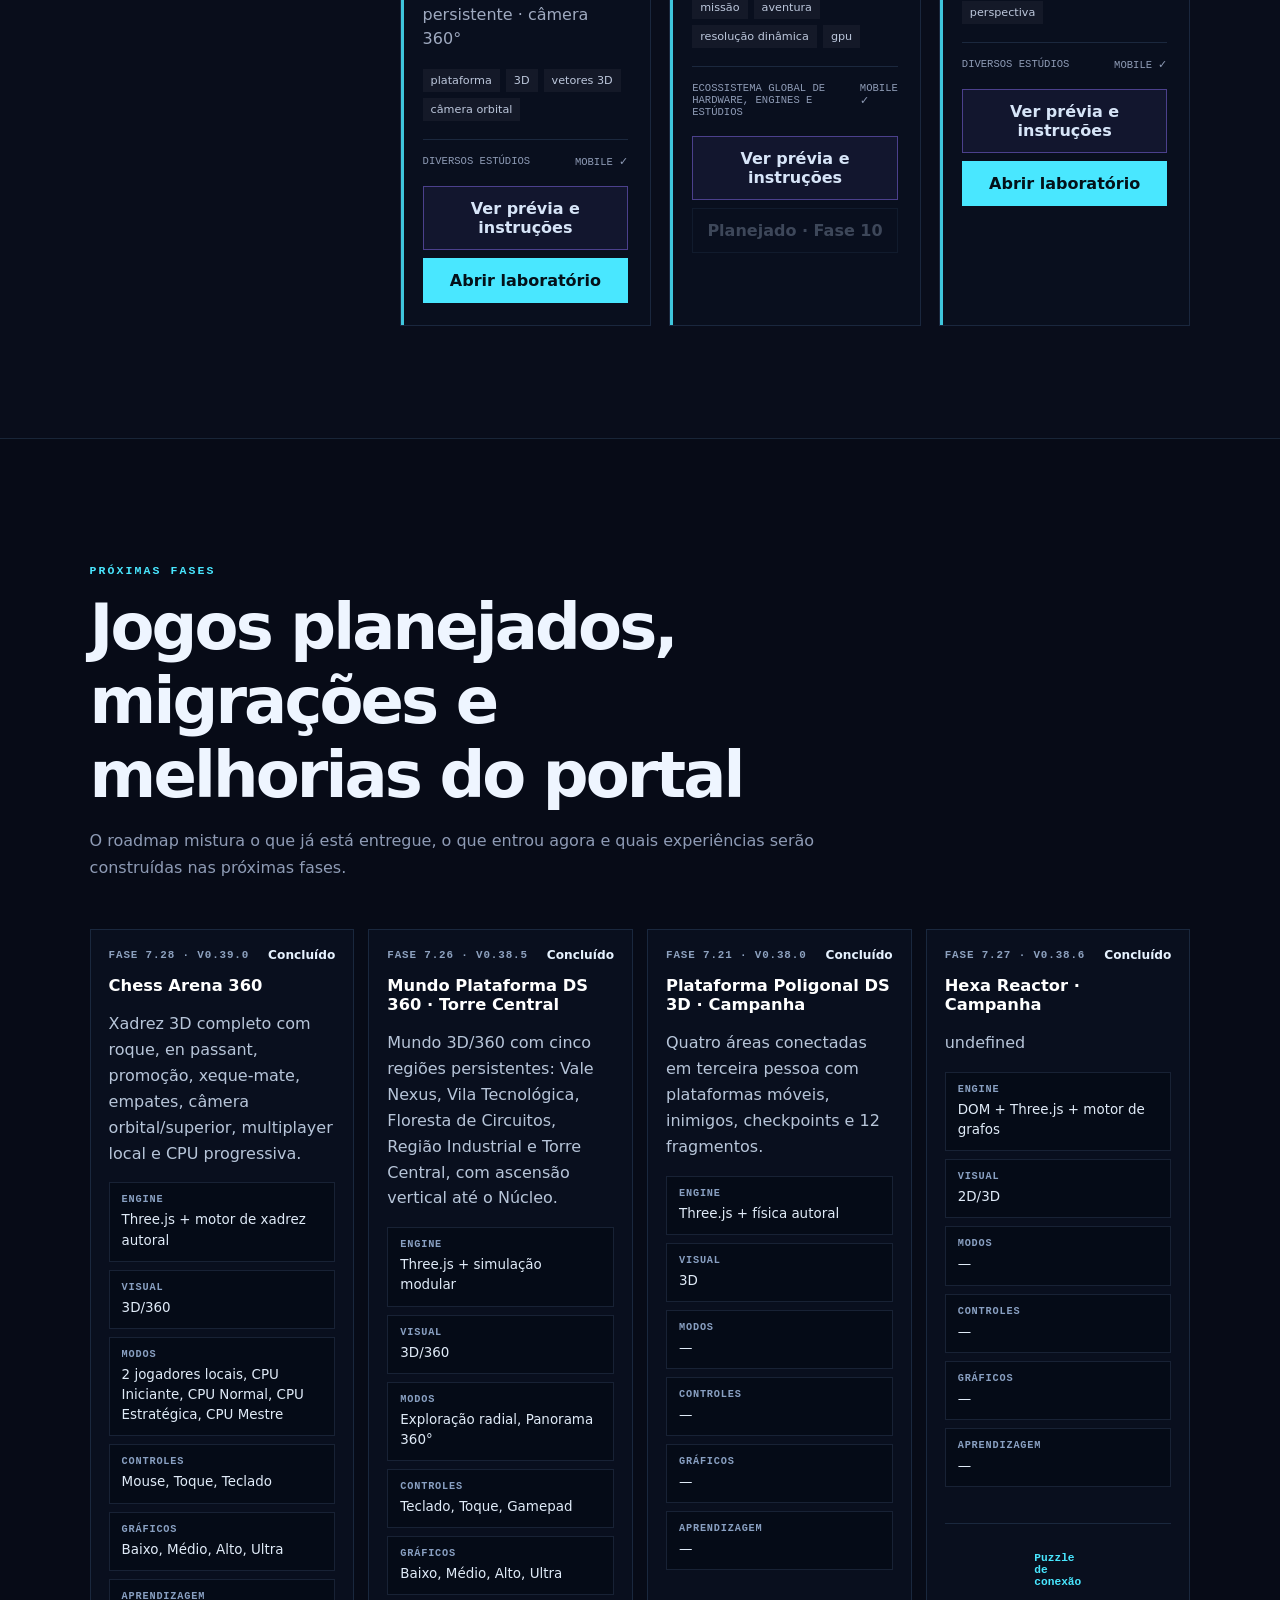
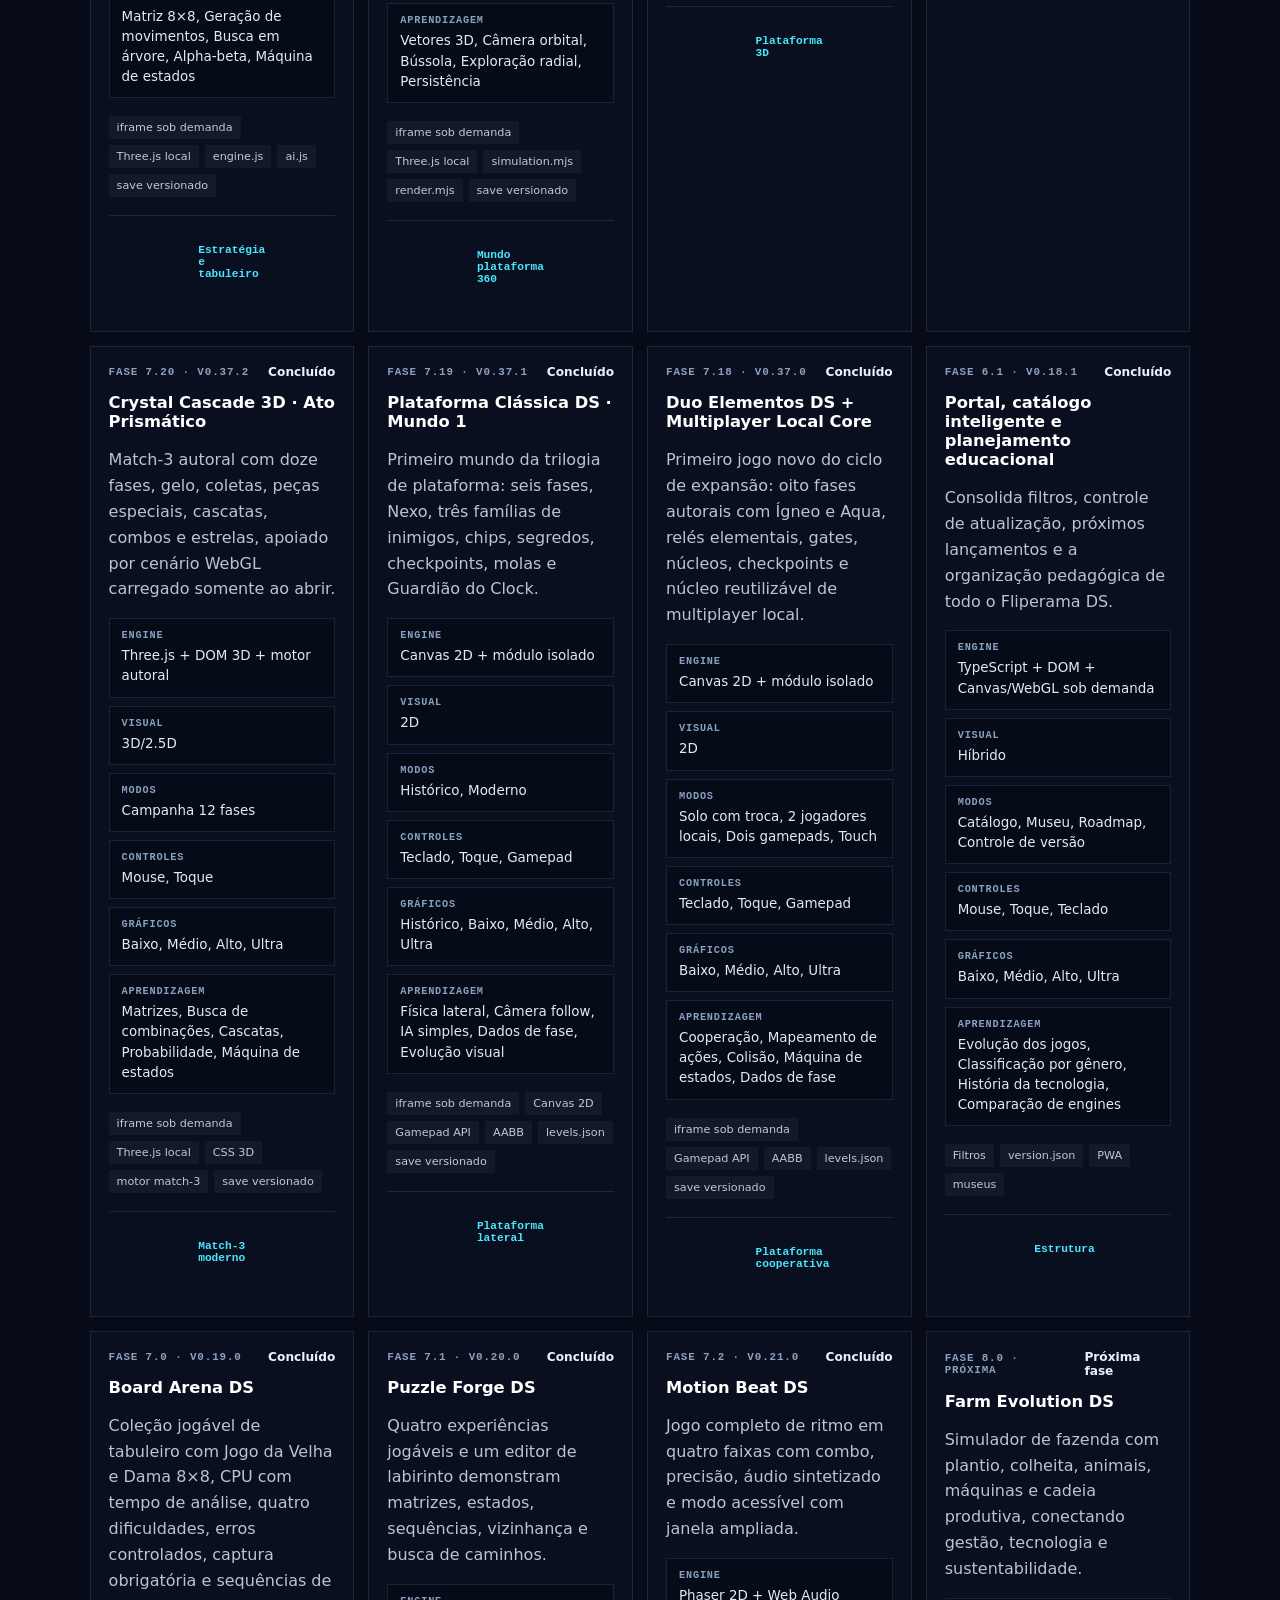
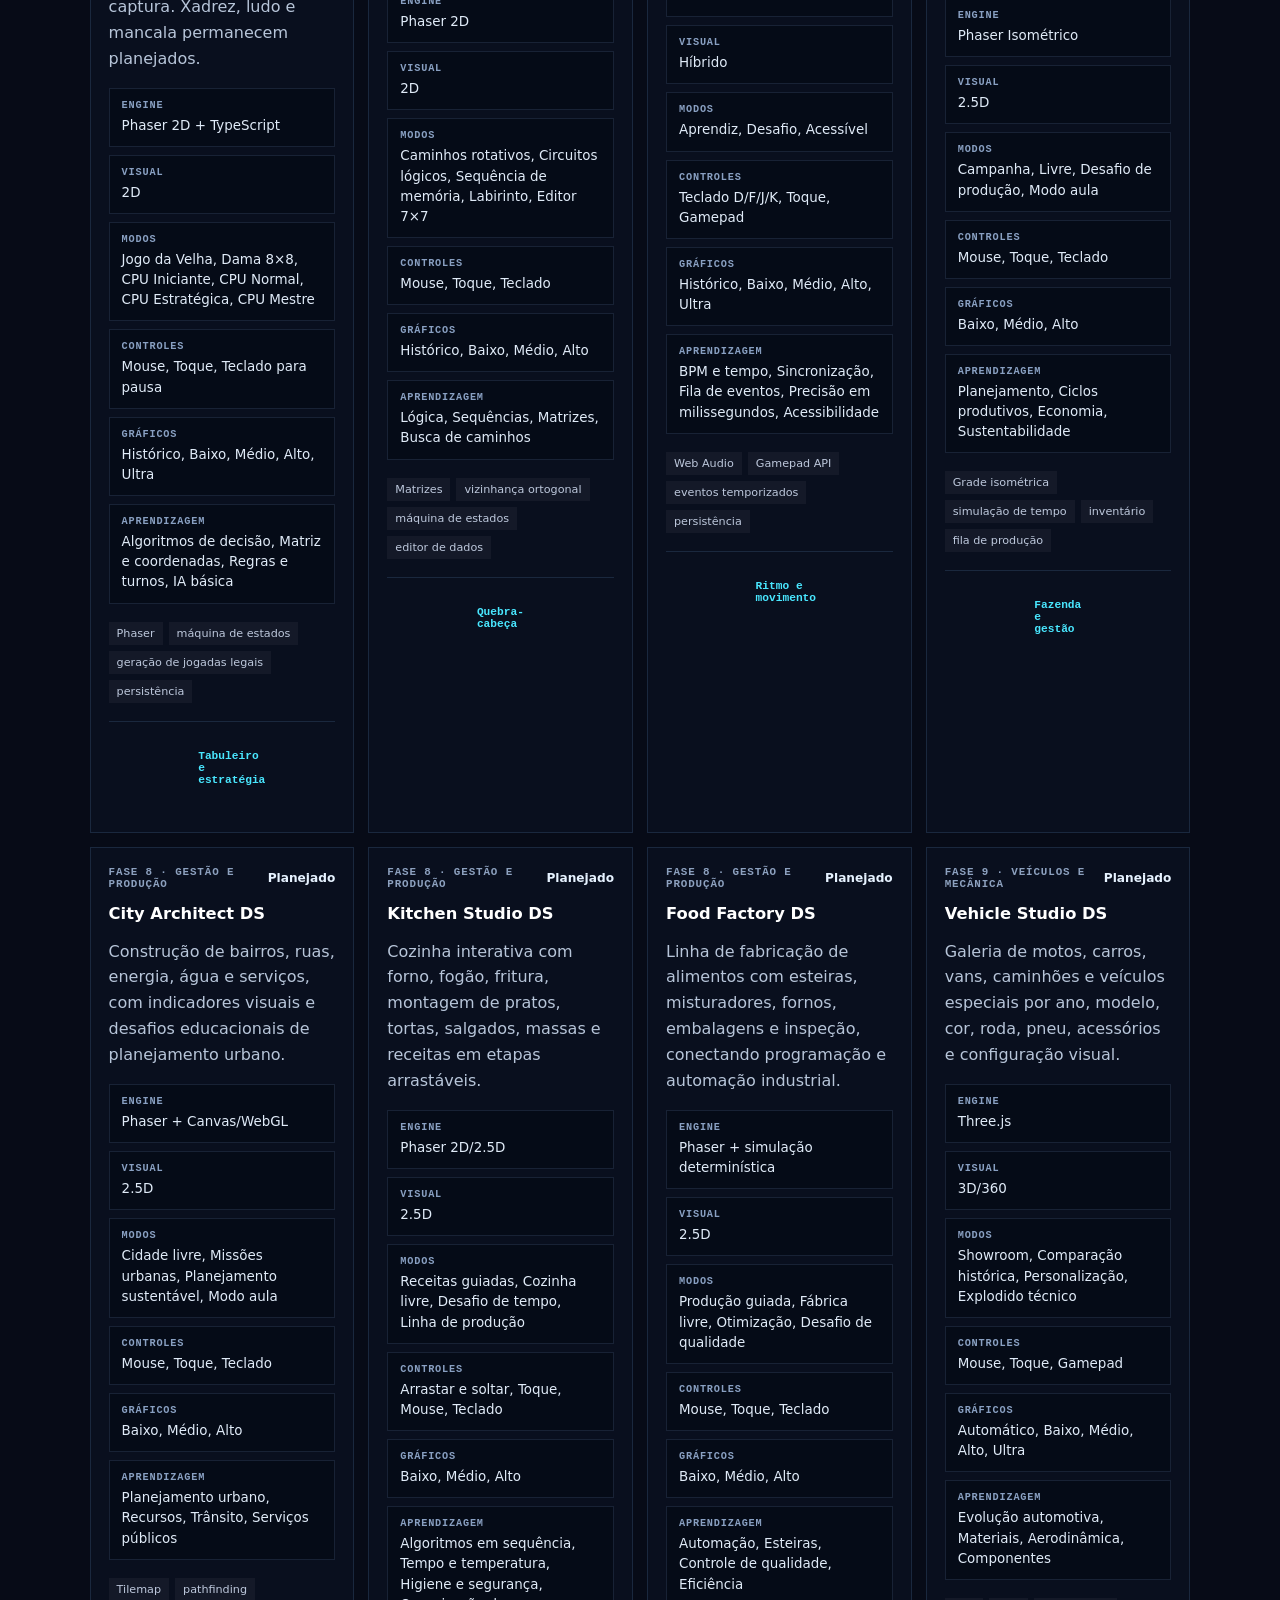
==== commit efcfe53f: ",hjhjhj" ====
--- a/flipds/index.html
+++ b/flipds/index.html
@@ -9,9 +9,15 @@
     <link rel="manifest" href="./manifest.webmanifest" />
     <link rel="icon" href="./icons/fliperama-ds.svg" type="image/svg+xml" />
     <link rel="stylesheet" href="./app.css" />
-    <title>Fliperama DS v0.39.0</title>
+    <title>Fliperama DS v0.39.0-hotfix1</title>
     <script>
       (() => {
+        if (typeof window.matchMedia !== 'function') {
+          window.matchMedia = function () { return { matches: false, media: '', addListener: function(){}, removeListener: function(){}, addEventListener: function(){}, removeEventListener: function(){}, dispatchEvent: function(){ return false; } }; };
+        }
+        if (typeof window.requestAnimationFrame !== 'function') window.requestAnimationFrame = function (cb) { return setTimeout(function(){ cb(Date.now()); }, 16); };
+        if (typeof window.cancelAnimationFrame !== 'function') window.cancelAnimationFrame = function (id) { clearTimeout(id); };
+        if (typeof Object.fromEntries !== 'function') Object.fromEntries = function (entries) { var out = {}; for (var i = 0; i < entries.length; i++) out[entries[i][0]] = entries[i][1]; return out; };
         const renderFatal = (title, detail) => {
           const mount = document.querySelector('#app');
           if (!mount || !mount.textContent.includes('Carregando Fliperama DS')) return;
@@ -28,7 +34,11 @@
         window.addEventListener('error', (event) => {
           if (event.target && event.target.tagName === 'SCRIPT') {
             renderFatal('Não foi possível carregar o código principal.', 'O arquivo app.js não foi encontrado, foi bloqueado ou está incompleto.');
+            return;
           }
+          const message = event && event.message ? event.message : 'Erro de JavaScript durante a inicialização.';
+          console.error('[Fliperama DS] Erro de inicialização:', event.error || event);
+          renderFatal('A plataforma encontrou um erro ao iniciar.', message);
         }, true);
         window.addEventListener('unhandledrejection', (event) => {
           const message = event.reason instanceof Error ? event.reason.message : String(event.reason || 'Erro inesperado');
@@ -43,7 +53,7 @@
           if (mount && mount.textContent.includes('Carregando Fliperama DS')) {
             renderFatal('O carregamento demorou mais que o esperado.', 'Verifique o pacote, o cache do navegador e a disponibilidade do JavaScript.');
           }
-        }, 15000);
+        }, 30000);
       })();
     </script>
   </head>
